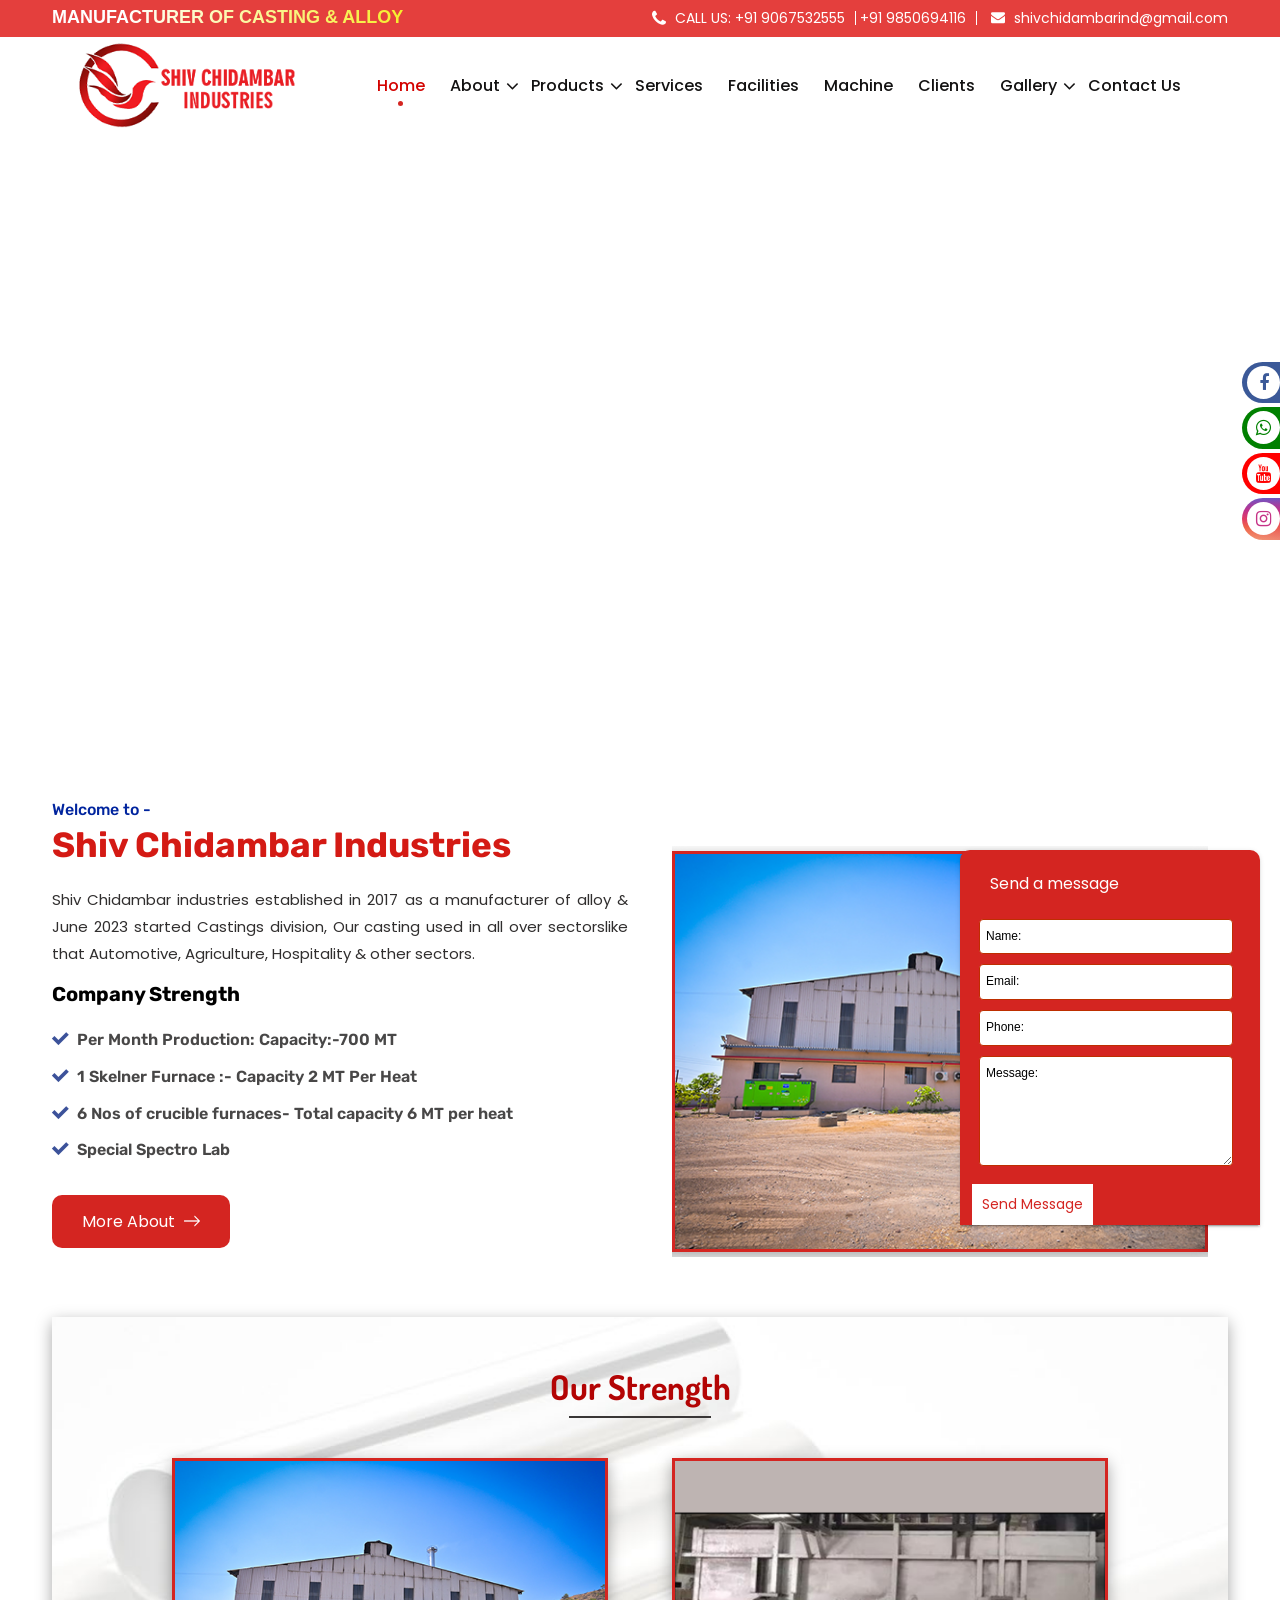
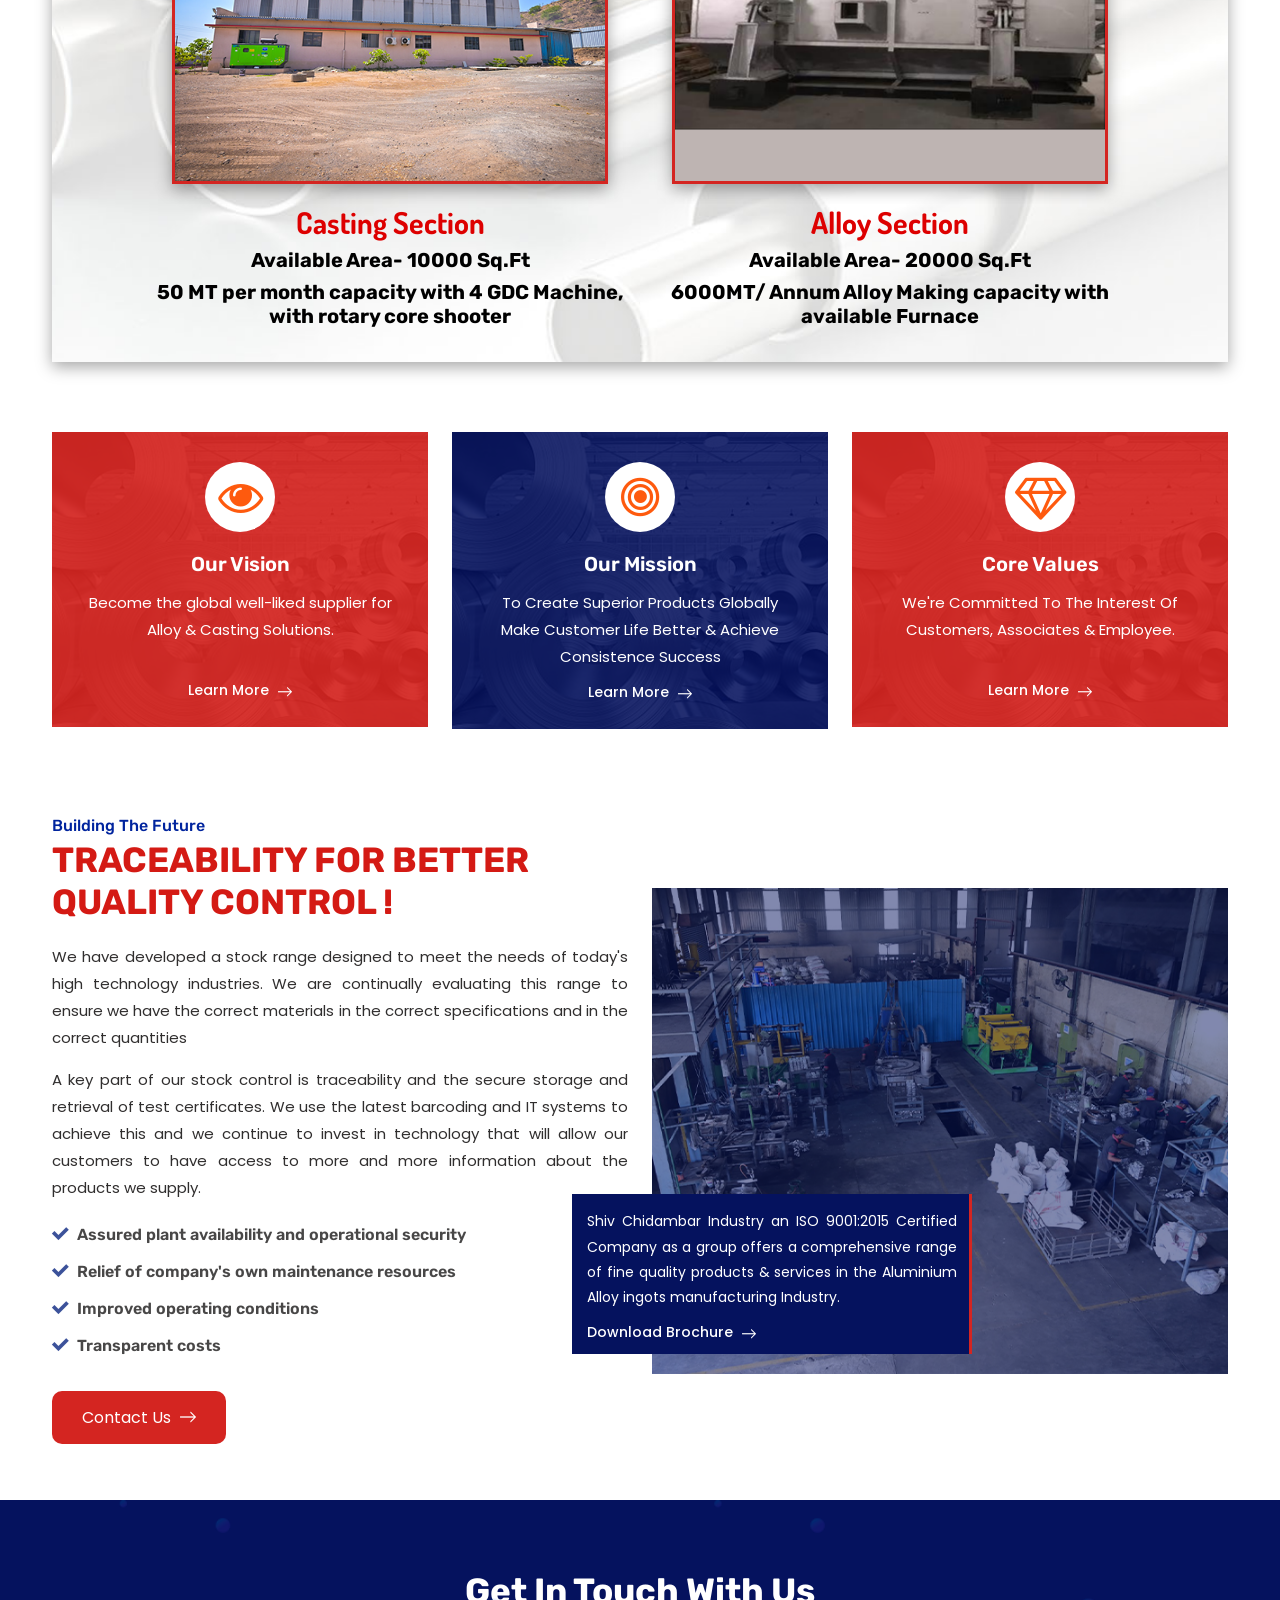
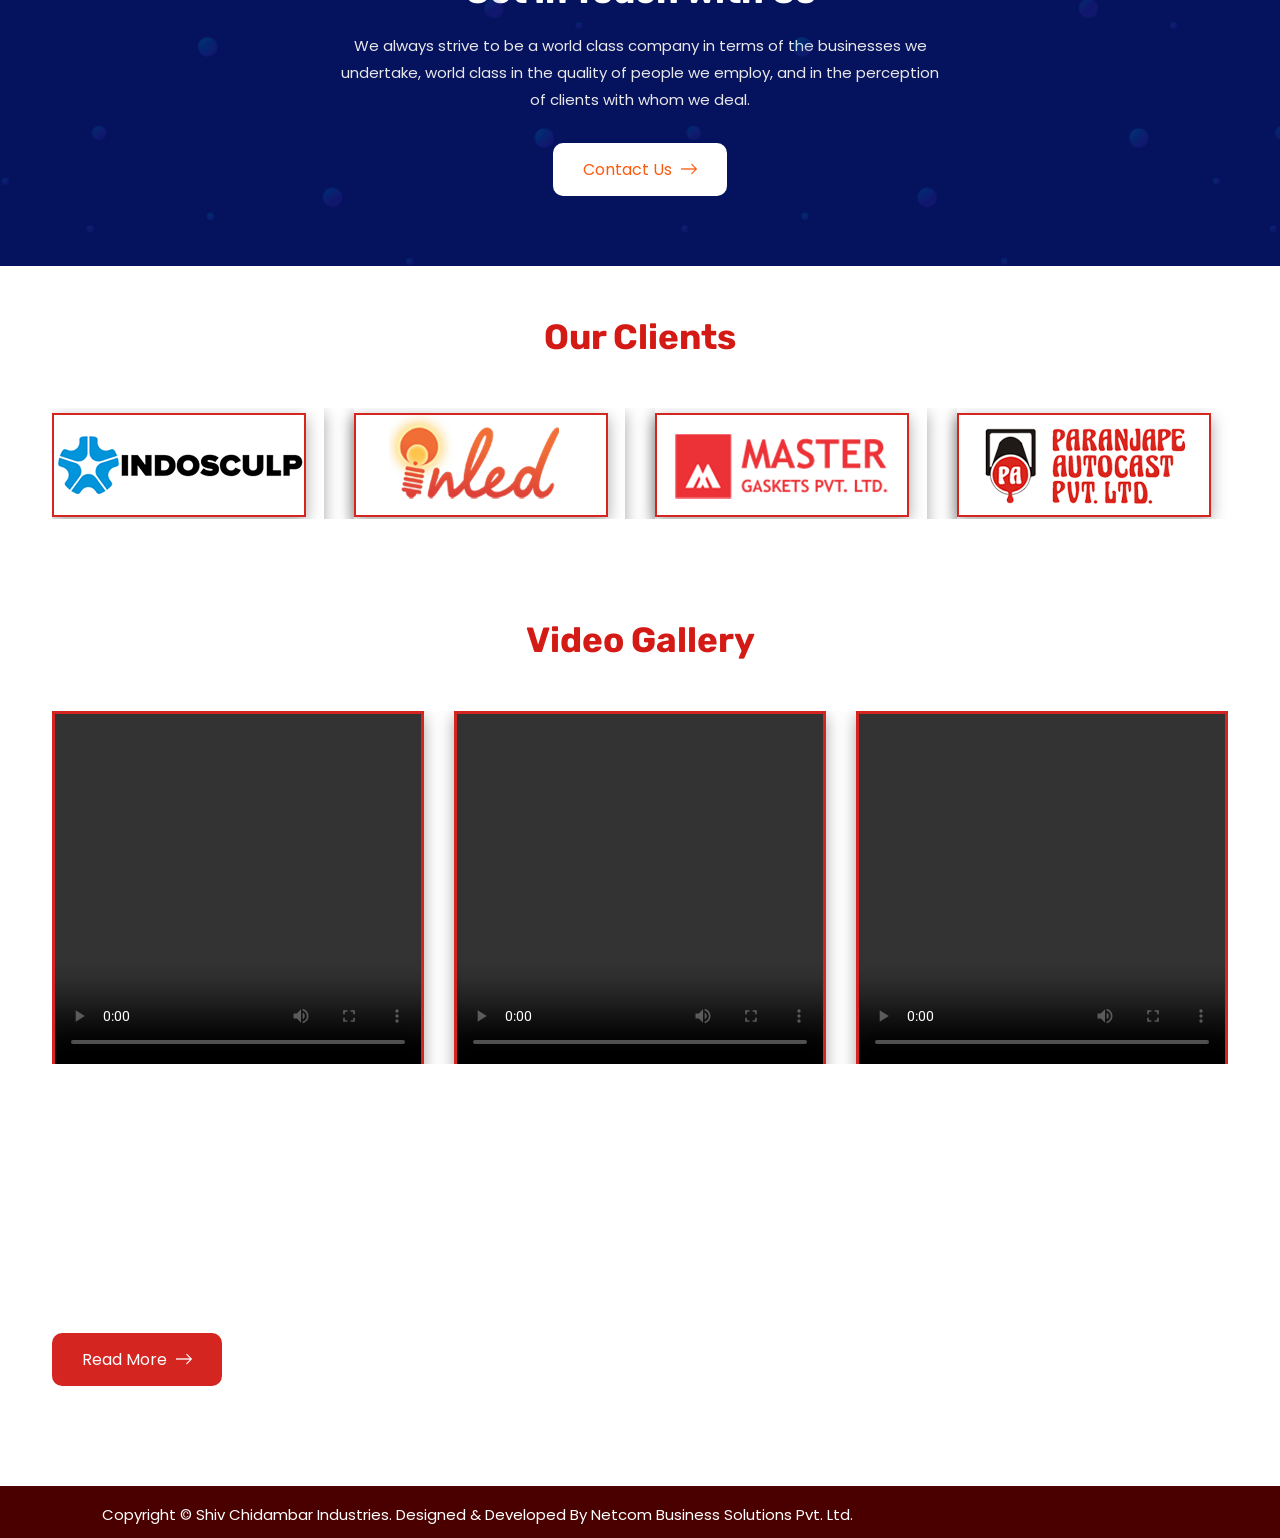
==== index.html @ 1a9b68cb "first commit" ====
<!doctype html>
<html dir="ltr" lang="en-US">

<head>
	<meta charset="utf-8">
	<meta name="keywords" content="HTML5 Template" />
	<meta name="description" content="" />
	<meta name="author" content="" />
	<meta name="viewport" content="width=device-width, initial-scale=1, shrink-to-fit=no">
	<title>Home | Shiv Chidambaram</title>

	<meta name="referrer" content="no-referrer-when-downgrade" />
	<meta name="description" content="" />
	<meta name="keywords" content="" />
	<meta name="robots" content="all" />
	<meta name="googlebot" content="index, follow, max-snippet:-1, max-image-preview:large, max-video-preview:-1" />
	<meta name="bingbot" content="index, follow, max-snippet:-1, max-image-preview:large, max-video-preview:-1" />
	<meta property="article:published_time" content="2021-03-08GMT+053010:25:12+05:30" />
	<meta property="article:modified_time" content="2021-07-10GMT+053009:05:21+05:30" />
	<link rel="canonical" href="#" />

	<!--Open Graph Metadata-->
	<meta property="og:type" content="website" />
	<meta property="og:title" content="" />
	<meta property="og:description" content="" />
	<meta property="og:image" content="" />
	<meta property="og:site_name" content="" />
	<meta property="og:url" content="" />
	<meta property="article:publisher" content="" />
	<meta property="article:published_time" content="2021-03-08" />

	<!--Twitter Card Metadata-->
	<meta name="twitter:card" content="summary_large_image" />
	<meta name="twitter:url" content="" />
	<meta name="twitter:title" content="" />
	<meta name="twitter:description" content="" />
	<meta name="twitter:image:src" content="https://#" />
	<meta name="twitter:site" content="@#" />
	<meta name="twitter:creator" content="@#">
	<meta http-equiv="X-UA-Compatible" content="IE=edge,chrome=1" />
	<meta name="format-detection" content="telephone=no" />
	<meta http-equiv='cache-control' content='no-cache' />
	<meta http-equiv='expires' content='0' />
	<meta http-equiv='pragma' content='no-cache' />

	<!-- Favicon and Touch Icons -->
	<link rel="icon" href="assets/img/favicon.png" type="image/x-icon">
	<link href="assets/img/favicon.png" rel="apple-touch-icon" sizes="57x57">
	<link href="assets/img/favicon.png" rel="apple-touch-icon" sizes="72x72">
	<link href="assets/img/favicon.png" rel="apple-touch-icon" sizes="114x114">
	<link href="assets/img/favicon.png" rel="apple-touch-icon" sizes="144x144">

	<meta name="viewport" content="width=device-width, initial-scale=1, shrink-to-fit=no">

	<!-- Bootstrap Min CSS -->
	<link rel="stylesheet" href="assets/css/bootstrap.min.css">
	<link rel="stylesheet" href="assets/css/owl.theme.default.min.css">
	<link rel="stylesheet" href="assets/css/owl.carousel.min.css">
	<link rel="stylesheet" href="assets/css/animate.min.css">
	<link rel="stylesheet" href="assets/css/flaticon.css">
	<link rel="stylesheet" href="assets/css/font-awesome.min.css">
	<link rel="stylesheet" href="assets/css/imagelightbox.min.css">
	<link rel="stylesheet" href="assets/css/meanmenu.min.css">
	<link rel="stylesheet" href="assets/css/nice-select.min.css">
	<link rel="stylesheet" href="assets/css/slick.min.css">
	<link rel="stylesheet" href="assets/css/style.css">
	<link rel="stylesheet" href="assets/css/responsive.css">
	<link rel="stylesheet" href="assets/css/icon.css">
	<style>
		.owl-carousel .owl-item img {
			display: block;
			width: 100%;
			box-shadow: rgb(0 0 0 / 35%) 0px 5px 15px;
			margin: 5px 0px;
			border: 2px solid #d42521;
		}
	</style>
</head>

<body>

	<div class="dripli-header-area fixed-top">
		<div class="top-header-style-1">
			<div class="container">
				<div class="row">
					<div class="col-lg-4">
						<ul class="contact-info">
							<li>
								<a href="#" class="wel-con">MANUFACTURER OF CASTING  &  ALLOY</a>
							</li>

						</ul>
					</div>
					<div class="col-lg-8">
						<ul class="contact-info contact-info-2">
							<li>
								<a href="tel:+919067532555">
									<i class="flaticon-telephone-handle-silhouette"></i>
									CALL US: +91 9067532555
								</a>
								<a href="tel:+919850694116">
									+91 9850694116
								</a>
							</li>
							<li>
								<a href="mailto:shivchidambarind@gmail.com">
									<i class="flaticon-mail"></i>
									<span class="">shivchidambarind@gmail.com</span>
								</a>
							</li>
						</ul>
					</div>
				</div>
			</div>
		</div>
		<div class="navbar-area dripli-nav-style-1">
			<!-- Menu For Mobile Device -->
			<div class="mobile-nav">
				<a href="index.html" class="logo">
					<img src="assets/img/shiv-chidambar-logo.png" alt="">
				</a>
			</div>

			<!-- Menu For Desktop Device -->
			<div class="main-nav">
				<nav class="navbar navbar-expand-md navbar-light">
					<div class="container">
						<a class="navbar-brand" href="index.html">
							<img src="assets/img/shiv-chidambar-logo.png" alt="">
						</a>
						<div class="collapse navbar-collapse mean-menu" id="navbarSupportedContent">
							<ul class="navbar-nav m-auto">
								<li class="nav-item"><a href="index.html" class="active">Home</a></li>
								<li class="nav-item">
									<a href="#" class="nav-link dropdown-toggle">About</a>
									<ul class="dropdown-menu dropdown-style">
										<li class="nav-item">
											<a href="about.html" class="nav-link">About Us</a>
										</li>
										<li class="nav-item">
											<a href="vision-mission.html" class="nav-link">Our Vision & Mission</a>
										</li>
										<li class="nav-item">
											<a href="certificate.html" class="nav-link">Certificate</a>
										</li>
									</ul>
								</li>
								<li class="nav-item">
									<a href="#" class="nav-link dropdown-toggle">Products</a>
									<ul class="dropdown-menu dropdown-style">
										<li class="nav-item">
											<a href="casting.html" class="nav-link">Casting </a>
										</li>
										<li class="nav-item">
											<a href="aluminum-alloy.html" class="nav-link">Aluminium Alloy</a>
										</li>

										
									</ul>
								</li>
								<li class="nav-item"><a href="services.html">Services</a></li>
								<li class="nav-item"><a href="facility.html">Facilities</a></li>
								<li class="nav-item"><a href="machine.html">Machine</a></li>
								<li class="nav-item"><a href="clients.html">Clients</a></li>
								<li class="nav-item">
									<a href="#" class="nav-link dropdown-toggle">Gallery</a>
									<ul class="dropdown-menu dropdown-style">
										<li class="nav-item">
											<a href="gallery.html" class="nav-link">Photo Gallery</a>
											<a href="video.html" class="nav-link">Video Gallery</a>
											<a href="events-gallary.html" class="nav-link">Event Gallery</a>
										</li>
									</ul>
								</li>
								<li class="nav-item">
									<a href="contact.html" class="nav-link">Contact Us</a>
								</li>
							</ul>

						</div>
					</div>
				</nav>
			</div>
		</div>
	</div>
	<style>
		.carousel-control-next,
		.carousel-control-prev {
			background: none;
		}

		.carousel-item {
			margin-top: 110px;
		}

		.carousel-control-prev-icon {
			margin-top: 80px !important;
		}

		.carousel-control-next-icon {
			margin-top: 80px !important;
		}

		/* @-webkit-keyframes zoomin {
			0% {transform: scale(1);}
			50% {transform: scale(1.5);}
			100% {transform: scale(1);}
		}
		.carousel-item {
			-webkit-animation: zoomin 40s ease-in infinite;
			animation: zoomin 45s ease-in infinite;
			transition: all 10.5s ease-in-out;
		
		} */
	</style>
	<div id="carouselExampleCaptions" class="carousel slide" data-bs-ride="carousel">
		<div class="carousel-inner">
			<div class="carousel-item active">

				<video autoplay muted loop class="myVideo" style="width: 100%;">
					<source src="assets/img/video/shiv-chidambaram-video.mp4" type="video/mp4">
				</video>
			</div>


		</div>
		<!-- <button class="carousel-control-prev" type="button" data-bs-target="#carouselExampleCaptions" data-bs-slide="prev">
		    <span class="carousel-control-prev-icon" aria-hidden="true"></span>
		    <span class="visually-hidden">Previous</span>
		</button>
		<button class="carousel-control-next" type="button" data-bs-target="#carouselExampleCaptions" data-bs-slide="next">
		    <span class="carousel-control-next-icon" aria-hidden="true"></span>
		    <span class="visually-hidden">Next</span>
		</button> -->
	</div>

	<section class="high-quality-service-area ptb-100 pt-3">
		<div class="container">
			<div class="row align-items-center">

				<div class="col-lg-6">
					<div class="high-quality-service wow fadeInLeft" data-wow-delay=".1s">
						<span class="top-title">Welcome to -</span>
						<h2>Shiv Chidambar Industries
							<!-- A Leading Industrial & Manufacturing Company, Serving Since 1997.-->
						</h2>
						<p style="text-align: justify;">
							Shiv Chidambar industries established in 2017 as a manufacturer of alloy & June 2023 started
							Castings division, Our casting used in all over sectorslike that Automotive,
							Agriculture, Hospitality & other sectors.
						</p>
						<h5 style="color: #000;">Company Strength </h5>
						<ul>
							<li>
								<i class="flaticon-right-1"></i>
								Per Month Production: Capacity:-700 MT
							</li>
							<li>
								<i class="flaticon-right-1"></i>
								1 Skelner Furnace :- Capacity 2 MT Per Heat
							</li>
							<li>
								<i class="flaticon-right-1"></i>
								6 Nos of crucible furnaces- Total capacity 6 MT per heat
							</li>
							<li>
								<i class="flaticon-right-1"></i>
								Special Spectro Lab
							</li>
						</ul>
						<a class="default-btn" href="about.html">
							More About
							<i class="flaticon-right"></i>
						</a>

					</div>
				</div>
				<div class="col-lg-6">
					<div class="quality-service-area wow fadeInRight" data-wow-delay=".1s" style="border: none;">
						<div class="quality-service-wrap owl-carousel owl-theme">
							<div class="quality-service-wrap-item">
								<img src="assets/img/about-main.jpg" alt="Quality"
									style="border: 3px solid #d42521;box-shadow: rgba(0, 0, 0, 0.35) 0px 5px 15px;">
							</div>
							<div class="quality-service-wrap-item">
								<img src="assets/img/about1.png" alt="Quality"
									style="border: 3px solid #d42521;box-shadow: rgba(0, 0, 0, 0.35) 0px 5px 15px;">
							</div>
							<div class="quality-service-wrap-item">
								<img src="assets/img/ab2.png" alt="Quality"
									style="border: 3px solid #d42521;box-shadow: rgba(0, 0, 0, 0.35) 0px 5px 15px;">
							</div>
							<div class="quality-service-wrap-item">
								<img src="assets/img/ab3.png" alt="Quality"
									style="border: 3px solid #d42521;box-shadow: rgba(0, 0, 0, 0.35) 0px 5px 15px;">
							</div>
						
							<div class="quality-service-wrap-item">
								<img src="assets/img/ab5.png" alt="Quality"
									style="border: 3px solid #d42521;box-shadow: rgba(0, 0, 0, 0.35) 0px 5px 15px;">
							</div>
						</div>
					</div>
				</div>
			</div>
		</div>
	</section>
	<section class="high-quality-service-area two" style="padding: 10px 0;">
		<div class="container">
			<div
				style="box-shadow: rgba(0, 0, 0, 0.35) 0px 5px 15px;background-image: url('assets/img/bg1.jpg');background-size: cover;background-position: center center;">
				<div class="row justify-content-center service-list">
					<div class="col-md-12">
						<div class="title-section">
							<h2 class="title-1" style="color: #b30404">Our Strength</h2>
							<hr style="margin: 0 auto;
                            height: 2px;
                            width: 12%;
                            color: #393636;
                            opacity: 1;">
						</div>
					</div>
					<div class="col-lg-5">

						<a href="casting.html">


							<div class="quality-service-area wow fadeInRight" data-wow-delay=".1s"
								style="border: none;margin-top: 0;">
								<img src="assets/img/about1.png" alt=""
									style="border: 3px solid #d42521;box-shadow: rgba(0, 0, 0, 0.35) 0px 5px 15px;">
							</div>
							<h2 class="title-1" style="text-align: center;font-size: 30px;">Casting Section</h2>
							<h5 class="text-center" style="color: #000;">
								Available Area- 10000 Sq.Ft
							</h5>
							<h5 class="text-center" style="color: #000;">
								50 MT per month capacity with 4 GDC Machine, with rotary
								core shooter

							</h5>
						</a>
					</div>
					<div class="col-lg-5">

						<a href="aluminum-alloy.html">
							<div class="quality-service-area wow fadeInRight" data-wow-delay=".1s"
								style="border: none;margin-top: 0;">
								<img src="assets/img/alloy1.png" alt=""
									style="border: 3px solid #d42521;box-shadow: rgba(0, 0, 0, 0.35) 0px 5px 15px;">
							</div>
							<h2 class="title-1" style="text-align: center;font-size: 30px;">Alloy Section</h2>
							<h5 class="text-center" style="color: #000;">
								Available Area- 20000 Sq.Ft
							</h5>
							<h5 class="text-center" style="color: #000;">
								6000MT/ Annum Alloy Making capacity with available Furnace
							</h5>
						</a>
					</div>
				</div><br>
			</div>
		</div>
	</section>
	<div class="section-our-process pt-100 pb-10">
		<div class="container">
			<div class="row">
				<div class="col-lg-4 col-md-6 wow fadeInLeft" data-wow-delay=".1s">
					<div class="single-process bg-1">
						<i class="process-icon fa fa-eye"></i>
						<h3>Our Vision</h3>
						<p>Become the global well-liked supplier for Alloy & Casting Solutions.</p><br>
						<a href="vision-mission.html" class="read-more">Learn More <i class="flaticon-right"></i></a>
					</div>
				</div>
				<div class="col-lg-4 col-md-6 wow bounceInUp" data-wow-delay=".1s">
					<div class="single-process bg-1 single-process1">
						<i class="process-icon fa fa-bullseye"></i>
						<h3>Our Mission</h3>
						<p>
							To Create Superior Products Globally Make
							Customer Life Better & Achieve Consistence Success
						</p>
						<a href="vision-mission.html" class="read-more">Learn More <i class="flaticon-right"></i></a>
					</div>
				</div>
				<div class="col-lg-4 col-md-6 offset-md-3 offset-lg-0 wow fadeInRight" data-wow-delay=".1s">
					<div class="single-process bg-1">
						<i class="process-icon fa fa-diamond"></i>
						<h3>Core Values</h3>
						<p>
							We're Committed To The Interest Of Customers, Associates & Employee.
						</p><br>
						<a href="vision-mission.html" class="read-more">Learn More <i class="flaticon-right"></i></a>
					</div>
				</div>
			</div>
		</div>
	</div>


	<!-- Start Building The Future Area -->
	<section class="building-the-future-area pt-100 pb-100">
		<div class="container">
			<div class="row align-items-center">
				<div class="col-lg-6">
					<div class="high-quality-service pl-0">
						<span class="top-title">Building The Future</span>
						<h2>TRACEABILITY FOR BETTER QUALITY CONTROL !</h2>
						<p class="text-justify">
							We have developed a stock range designed to meet the needs of
							today's high technology industries. We are continually evaluating this
							range to ensure we have the correct materials in the correct
							specifications and in the correct quantities
						</p>
						<p class="text-justify">
							A key part of our stock control is traceability and the secure storage
							and retrieval of test certificates. We use the latest barcoding and IT
							systems to achieve this and we continue to invest in technology that
							will allow our customers to have access to more and more information
							about the products we supply.
						</p>
						<ul>
							<li>
								<i class="flaticon-right-1"></i>
								Assured plant availability and operational security
							</li>
							<li>
								<i class="flaticon-right-1"></i>
								Relief of company's own maintenance resources
							</li>
							<li>
								<i class="flaticon-right-1"></i>
								Improved operating conditions
							</li>
							<li>
								<i class="flaticon-right-1"></i>
								Transparent costs
							</li>
						</ul>
						<a class="default-btn wow bounceInDown" data-wow-delay=".1s" href="contact.html">
							Contact Us
							<i class="flaticon-right"></i>
						</a>
					</div>
				</div>
				<div class="col-lg-6">
					<div class="building-wrap">
						<img src="assets/img/casting-bg.png" alt="Building">
						<div class="building-content wow fadeInRight" data-wow-delay=".1s">
							<p class="text-justify">
								Shiv Chidambar Industry an ISO 9001:2015 Certified Company as a group
								offers a comprehensive range of fine quality products & services
								in the Aluminium Alloy ingots manufacturing Industry.
							</p>
							<a class="read-more" href="#">Download Brochure <i class="flaticon-right"></i></a>
						</div>
					</div>
				</div>
			</div>
		</div>
	</section>

	<section class="contract-with-us-area" style="padding: 70px 0;">
		<div class="container">
			<div class="section-title section-title-2">
				<h2>Get In Touch With Us</h2>
				<p>
					We always strive to be a world class company in terms of the businesses
					we undertake, world class in the quality of people we employ, and in the
					perception of clients with whom we deal.
				</p>
			</div>
			<div class="row justify-content-center">

				<div class="col-lg-3 col-sm-3 col-md-3">
					<div class="our-responsibility" style="text-align: center;">
						<a class="default-btn default-btn-2" href="contact.html">
							Contact Us
							<i class="flaticon-right"></i>
						</a>
					</div>
				</div>
			</div>
		</div>
	</section>

	<section class="partner-area" style="padding: 50px 0;">
		<div class="container">
			<div class="row align-items-center wow fadeInLeft" data-wow-delay=".1s">
				<div class="section-title wow bounceInUp" data-wow-delay=".1s">
					<h2>Our Clients</h2>
				</div>
				<div class="col-lg-12">
					<div class="partner-wrap owl-carousel owl-theme">
						<div class="partner-item">
							<a href="#"><img src="assets/img/partner/fiat-logo.png" alt="Partner Logo"></a>
							<div class="partner-item-color">
								<a href="#"><img src="assets/img/partner/fiat-logo.png" alt="Partner Logo"></a>
							</div>
						</div>
						<div class="partner-item">
							<a href="#"><img src="assets/img/partner/indo-logo-light.png" alt="Partner Logo"></a>
							<div class="partner-item-color">
								<a href="#"><img src="assets/img/partner/indo-logo-light.png" alt="Partner Logo"></a>
							</div>
						</div>
						<div class="partner-item">
							<a href="#"><img src="assets/img/partner/inledtechnology-logo.png" alt="Partner Logo"></a>
							<div class="partner-item-color">
								<a href="#"><img src="assets/img/partner/inledtechnology-logo.png"
										alt="Partner Logo"></a>
							</div>
						</div>
						<div class="partner-item">
							<a href="#"><img src="assets/img/partner/master-logo.png" alt="Partner Logo"></a>
							<div class="partner-item-color">
								<a href="#"><img src="assets/img/partner/master-logo.png" alt="Partner Logo"></a>
							</div>
						</div>
						
						<div class="partner-item">
							<a href="#"><img src="assets/img/partner/paranjpe-logo.png" alt="Partner Logo"></a>
							<div class="partner-item-color">
								<a href="#"><img src="assets/img/partner/paranjpe-logo.png" alt="Partner Logo"></a>
							</div>
						</div>
						<div class="partner-item">
							<a href="#"><img src="assets/img/partner/quality-logo.jpg" alt="Partner Logo"></a>
							<div class="partner-item-color">
								<a href="#"><img src="assets/img/partner/quality-logo.jpg" alt="Partner Logo"></a>
							</div>
						</div>
						<div class="partner-item">
							<a href="#"><img src="assets/img/partner/renuka-logo.jpg" alt="Partner Logo"></a>
							<div class="partner-item-color">
								<a href="#"><img src="assets/img/partner/renuka-logo.jpg" alt="Partner Logo"></a>
							</div>
						</div>
						<div class="partner-item">
							<a href="#"><img src="assets/img/partner/samrth-ind.jpg" alt="Partner Logo"></a>
							<div class="partner-item-color">
								<a href="#"><img src="assets/img/partner/samrth-ind.jpg" alt="Partner Logo"></a>
							</div>
						</div>
						<div class="partner-item">
							<a href="#"><img src="assets/img/partner/sentinel-logo.png" alt="Partner Logo"></a>
							<div class="partner-item-color">
								<a href="#"><img src="assets/img/partner/sentinel-logo.png" alt="Partner Logo"></a>
							</div>
						</div>
						<div class="partner-item">
							<a href="#"><img src="assets/img/partner/shagun.png" alt="Partner Logo"></a>
							<div class="partner-item-color">
								<a href="#"><img src="assets/img/partner/shagun.png" alt="Partner Logo"></a>
							</div>
						</div>
						<div class="partner-item">
							<a href="#"><img src="assets/img/partner/victory-logo.jpg" alt="Partner Logo"></a>
							<div class="partner-item-color">
								<a href="#"><img src="assets/img/partner/victory-logo.jpg" alt="Partner Logo"></a>
							</div>
						</div>
						<div class="partner-item">
							<a href="#"><img src="assets/img/partner/nobal cast.png" alt="Partner Logo"></a>
							<div class="partner-item-color">
								<a href="#"><img src="assets/img/partner/nobal cast.png" alt="Partner Logo"></a>
							</div>
						</div>
						<div class="partner-item">
							<a href="#"><img src="assets/img/partner/Untitled-1.png" alt="Partner Logo"></a>
							<div class="partner-item-color">
								<a href="#"><img src="assets/img/partner/Untitled-1.png" alt="Partner Logo"></a>
							</div>
						</div>
						<div class="partner-item">
							<a href="#"><img src="assets/img/partner/pooja casting.png" alt="Partner Logo"></a>
							<div class="partner-item-color">
								<a href="#"><img src="assets/img/partner/pooja casting.png" alt="Partner Logo"></a>
							</div>
						</div>
					</div>
				</div>
			</div>
		</div>
	</section>

	<section class="partner-area" style="padding: 50px 0;">
		<div class="container">
			<div class="row align-items-center wow fadeInLeft" data-wow-delay=".1s">
				<div class="section-title wow bounceInUp" data-wow-delay=".1s">
					<h2>Video Gallery</h2>
				</div>
				<div class="col-lg-12">
					<div class=" video-wrap owl-carousel owl-theme">
						<div class="partner-item">
							<div class="image">
								<video controls loop style="width: 100%;height: 350px">
									<source src="assets/img/gallery/sv3.mp4" type="video/mp4" />
								</video>
							</div>
						</div>
						<div class="partner-item">
							<div class="image">
								<video controls loop style="width: 100%;height: 350px">
									<source src="assets/img/gallery/sv6.mp4" type="video/mp4" />
								</video>
							</div>
						</div>
						<div class="partner-item">
							<div class="image">
								<video controls loop style="width: 100%;height: 350px">
									<source src="assets/img/gallery/sv1.mp4" type="video/mp4" />
								</video>
							</div>
						</div>
						<div class="partner-item">
							<div class="image">
								<video controls loop style="width: 100%;height: 350px">
									<source src="assets/img/gallery/sv2.mp4" type="video/mp4" />
								</video>
							</div>
						</div>


						<div class="partner-item">
							<div class="image">
								<video controls loop style="width: 100%;height: 350px">
									<source src="assets/img/gallery/sv5.mp4" type="video/mp4" />
								</video>
							</div>
						</div>

						<div class="partner-item">
							<div class="image">
								<video controls loop style="width: 100%;height: 350px">
									<source src="assets/img/gallery/machine.mp4" type="video/mp4" />
								</video>
							</div>
						</div>

						
						<div class="partner-item">
							<div class="image">
								<video controls loop style="width: 100%;height: 350px">
									<source src="assets/img/video/video-shiv.mp4" type="video/mp4" />
								</video>
							</div>
						</div>



						<div class="partner-item">
							<div class="image">
								<video controls loop style="width: 100%;height: 350px">
									<source src="assets/img/video/video-shiv-one.mp4" type="video/mp4" />
								</video>
							</div>
						</div>


						<div class="partner-item">
							<div class="image">
								<video controls loop style="width: 100%;height: 350px">
									<source src="assets/img/gallery/video-one.mp4" type="video/mp4" />
								</video>
							</div>
						</div>

						<div class="partner-item">
							<div class="image">
								<video controls loop style="width: 100%;height: 350px">
									<source src="assets/img/gallery/video-two.mp4" type="video/mp4" />
								</video>
							</div>
						</div>

						
						<div class="partner-item">
							<div class="image">
								<video controls loop style="width: 100%;height: 350px">
									<source src="assets/img/gallery/video-three.mp4" type="video/mp4" />
								</video>
							</div>
						</div>





					</div>
				</div>
			</div>
		</div>
	</section>








	<div class="sticky-icon">
		<a href="https://www.facebook.com/shivchidamberindustries" class="Facebook">
			<i class="fa fa-facebook"></i>Facebook </a>
		<a href="https://api.whatsapp.com/send?phone=919067532555&amp;text=hi" class="Youtube">
			<i class="fa fa-whatsapp"></i> Whatsapp </a>
		<!-- <a href="#" class="Twitter">
            <i class="fa fa-linkedin"></i>  Linkedin </a>    -->
		<a href="https://yt.openinapp.co/w6zly" class="youtube">
			<i class="fa fa-youtube"></i> YouTube </a>
		<a href="https://www.instagram.com/shivchidambar_industries/" class="Instagram">
			<i class="fa fa-instagram"></i> Instagram
		</a>
	</div>
	<div class="container">
		<div class="row">
			<div class="nb-form">
				<p class="title">Send a message</p>
				<!-- <h5 style="color: #000;font-weight:500;font-size: 25px;text-align: center;padding-bottom: 10px;">Get in touch with us</h5> -->
				<form id="myForm" action="" method="post" enctype="multipart/form-data">
					<input type="text" name="name" id="name" placeholder="Name:" required>
					<input type="email" name="email" id="email" placeholder="Email:" required>
					<input type="tel" name="phone" id="phone" placeholder="Phone:" required>
					<textarea name="message" id="message" placeholder="Message:" required></textarea>
					<button class="theme-btn submit-btn" type="submit" id="btn_submit"
						style="padding: 8px 10px;color: #d42521;background-color: rgb(255 255 255);">Send
						Message</button>
				</form>
			</div>
		</div>
	</div>
	<footer class="footer-top-area pt-100" style="padding-bottom: 30px;	">
		<div class="container">
			<div class="row">
				<div class="col-lg-4 col-sm-6 col-md-6">
					<div class="single-widget  wow fadeInLeft" data-wow-delay=".1s">
						<h3>About Us</h3>
						<p class="text-justify">
							Shiv Chidambar Industries an ISO 9001:2015 Certified Company as
							a group offers a comprehensive range of fine quality
							products & services in the Aluminium Alloy ingots
							manufacturing Industry.
						</p>
						<a class="default-btn" href="about.html">
							Read More
							<i class="flaticon-right"></i>
						</a>
					</div>
				</div>
				<div class="col-lg-2 col-sm-6 col-md-6">
					<div class="single-widget single-widget-1 wow fadeInRight" data-wow-delay=".1s">
						<h3>Quick Links</h3>
						<ul>
							<li>
								<i class="fa fa-angle-double-right" style="color: #fff;"></i> <a
									href="index.html">Home</a>
							</li>
							<li>
								<i class="fa fa-angle-double-right" style="color: #fff;"></i> <a href="about.html">About
									Us</a>
							</li>
							<li>
								<i class="fa fa-angle-double-right" style="color: #fff;"></i> <a
									href="aluminum-alloy.html">Products</a>
							</li>
							<li>
								<i class="fa fa-angle-double-right" style="color: #fff;"></i> <a
									href="services.html">Services</a>
							</li>
							<li>
								<i class="fa fa-angle-double-right" style="color: #fff;"></i> <a href="clients.html">Our
									Clients</a>
							</li>
							<li>
								<i class="fa fa-angle-double-right" style="color: #fff;"></i> <a
									href="gallery.html">Gallery</a>
							</li>
							<li>
								<i class="fa fa-angle-double-right" style="color: #fff;"></i> <a
									href="contact.html">Contact Us</a>
							</li>
						</ul>
					</div>
				</div>
				<div class="col-lg-3 col-sm-6 col-md-6">
					<div class="single-widget single-widget-2 wow fadeInLeft" data-wow-delay=".1s">
						<h3>Contact Us</h3>
						<ul>
							<li>
								<p>
									<i class="fa fa-map"></i>
									Gat No. 61/3,near Tambe Wadekar Mala, Cannol Road
									Pimple Jagtap, Tal-shirur, Dist-Pune - 412208
								</p>
							</li>
							<li style="margin-bottom: 15px;">
								<a href="tel:+919067532555">
									<i class="flaticon-telephone-handle-silhouette"></i>
									+91 9067532555
								</a><br>
								<a href="tel:+919850694116" class="aleft"> +91 9850694116</a>
							</li>
							<li>
								<a href="#">
									<i class="flaticon-mail"></i>
									shivchidambarind@gmail.com
								</a>
							</li>
							<li>
								<a href="https://shivchidambar.co.in">
									<i class="fa fa-globe"></i>
									https://shivchidambar.co.in</a>
							</li>

						</ul>
					</div>
				</div>
				<div class="col-lg-3 col-sm-6 col-md-6">
					<div class="single-widget single-widget-3 wow fadeInRight" data-wow-delay=".1s">
						<h3>Locate Us</h3>
						<iframe
							src="https://www.google.com/maps/embed?pb=!1m17!1m12!1m3!1d3779.449116959598!2d74.07063541489526!3d18.688700587311303!2m3!1f0!2f0!3f0!3m2!1i1024!2i768!4f13.1!3m2!1m1!2zMTjCsDQxJzE5LjMiTiA3NMKwMDQnMjIuMiJF!5e0!3m2!1sen!2sin!4v1686129319345!5m2!1sen!2sin"
							width="100%" height="200" style="border:0;" allowfullscreen="" loading="lazy"
							referrerpolicy="no-referrer-when-downgrade"></iframe>
					</div>
				</div>
			</div>
		</div>
	</footer>

	<footer class="footer-bottom-area">
		<div class="container">
			<div class="row">
				<div class="col-lg-12">
					<div class="single-widgets">
						<p>
							Copyright &copy; <i class="bx bx-copyright"></i> Shiv Chidambar Industries. Designed &
							Developed By
							<a href="https://netcom-india.com/" target="blank">Netcom Business Solutions Pvt. Ltd.</a>
						</p>
					</div>
				</div>
			</div>
		</div>
	</footer>
	<!-- End Footer Bottom Area -->

	<!-- Start Go Top Area -->
	<div class="go-top">
		<i class="fa fa-angle-double-up"></i>
		<i class="fa fa-angle-double-up"></i>
	</div>
	<!-- End Go Top Area -->


	<script data-cfasync="false" src="../../cdn-cgi/scripts/5c5dd728/cloudflare-static/email-decode.min.js"></script>
	<script src="assets/js/jquery.min.js"></script>
	<script src="assets/js/bootstrap.bundle.min.js"></script>
	<script src="assets/js/meanmenu.min.js"></script>
	<script src="assets/js/wow.min.js"></script>
	<script src="assets/js/owl.carousel.min.js"></script>
	<script src="assets/js/imagelightbox.min.js"></script>
	<script src="assets/js/mixitup.min.js"></script>
	<script src="assets/js/nice-select.min.js"></script>
	<script src="assets/js/slick.min.js"></script>
	<script src="assets/js/form-validator.min.js"></script>
	<script src="assets/js/contact-form-script.js"></script>
	<script src="assets/js/ajaxchimp.min.js"></script>
	<script src="assets/js/custom.js"></script>
	<script type="text/javascript">
		$(document).ready(function () {

			$('#myForm').submit(function (e) {

				e.preventDefault();
				var name = $('#name').val();
				var email = $('#email').val();
				//var subject = $('#subject').val();
				var phone = $('#phone').val();
				var message = $('#message').val();
				var error = false;
				var flg = 1;
				// alert(name);alert(email);alert(subject);
				var name_regex = "^[a-zA-Z\\s]*$";
				var email_regex = /\b(^(\S+@).+((\.com)|(\.net)|(\.edu)|(\.mil)|(\.gov)|(\.org)|(\.info)|(\.in)|(\.biz)|(\.aero)|(\.coop)|(\.museum)|(\.name)|(\.pro)|(\..{2,2}))$)\b/gi;
				// var mobile_regex=/\d{10}/;
				if (phone == "") {
					$('#check1').html('** Please Enter Your phone **').css("color", "red");
					$("#phone").focus();
					var error = true;
					return false;
				}
				if (!name.match(name_regex) || name == "") {
					$('#check1').html('** Please Enter your Name **').css("color", "red");
					$("#name").focus();
					var error = true;
					return false;
				}
				if (!email.match(email_regex) || email == "") {
					$('#check1').html('** Please Enter Your Email Id **').css("color", "red");
					$("#email").focus();
					var error = true;
					return false;
				}




				if (message == "") {
					$('#check1').html('** Please Enter Your Message **').css("color", "red");
					$("#message").focus();
					var error = true;
					return false;
				}
				if (error != true) {
					$('#btn_submit').attr({ 'disabled': 'true', 'value': 'Sending...' });
					var form = $('#myForm')[0];
					var formData = new FormData(form);
					$.ajax({
						url: "contact_valid.php",
						type: "POST",
						data: formData,
						contentType: false,
						cache: false,
						processData: false,
						success: function (data) {


							if (data == 'sent') {
								$('#btn_submit').removeAttr('disabled').attr('value', 'Sent')
								//	$('#check1').html('** Thank You For Contacting Us, We Will Contact You Soon.. **').css( "color", "green");
								window.location.href = "thanks.html";
								$("#myForm").get(0).reset();

							}
							else {
								$('#btn_submit').removeAttr('disabled').attr('value', 'Retry');
								$('#check1').html(data).css("color", "red");
							}
						}
					});
					return false;
				}
				else {
					alert("error");
				}
			});
		});
	</script>
</body>

</html>
---- assets/css/imagelightbox.min.css ----
#imagelightbox{cursor:pointer;position:fixed;z-index:10000;top:50%;touch-action:none;box-shadow:0 0 3.125em rgba(0,0,0,.75)}.imagelightbox-open{user-select:none;overflow:hidden}.imagelightbox-loading,.imagelightbox-loading div{border-radius:9999px}.imagelightbox-loading{background-color:rgba(130,130,130,.8);position:fixed;z-index:10003;top:50%;left:50%;padding:.65em;margin:-1.3em 0 0 -1.3em;box-shadow:0 0 2.5em rgba(130,130,130,.6)}.imagelightbox-loading div{width:1.3em;height:1.3em;background-color:#fff;animation:imagelightbox-loading .5s ease infinite}@keyframes imagelightbox-loading{from{opacity:.5;transform:scale(.75)}50%{opacity:1;transform:scale(1)}to{opacity:.5;transform:scale(.75)}}.imagelightbox-overlay{background-color:rgba(30,30,30,.9);position:fixed;z-index:9998;top:0;right:0;bottom:0;left:0}.imagelightbox-close{border:none;cursor:pointer;width:3em;height:3em;background-color:rgba(130,130,130,.8);position:fixed;z-index:10002;top:2.5em;right:2.5em;border-radius:50%;transition:color .3s ease}.imagelightbox-close:hover{background-color:#ff5d22}.imagelightbox-close:before,.imagelightbox-close:after{width:2px;background-color:#fff;content:'';position:absolute;top:20%;bottom:20%;left:50%;margin-left:-1px}.imagelightbox-close:before{transform:rotate(45deg)}.imagelightbox-close:after{transform:rotate(-45deg)}.imagelightbox-caption{text-align:center;color:#fff;background-color:#666;position:fixed;z-index:10001;left:0;right:0;bottom:0;padding:.625em;transition:opacity .25s ease}.imagelightbox-nav{background-color:rgba(0,0,0,.5);position:fixed;z-index:10001;left:50%;bottom:3.75em;padding:.313em;transform:translateX(-50%);border-radius:20px}.imagelightbox-nav a{position:relative;top:.2em;width:1em;height:1em;border:1px solid #fff;display:inline-block;margin:0 .313em;border-radius:50%}.imagelightbox-nav .active{animation:fade-in 0.45s linear;background-color:#fff}.imagelightbox-navitem:active{background:gray}.imagelightbox-arrow{border:none;border-radius:50%;cursor:pointer;width:4em;height:4em;background-color:rgba(130,130,130,.8);vertical-align:middle;display:none;position:fixed;z-index:10001;top:50%;padding:0;margin-top:-3.75em}.imagelightbox-arrow:hover{background-color:#ff5d22}.imagelightbox-arrow:active{background-color:#111}.imagelightbox-arrow-left{left:2.5em}.imagelightbox-arrow-right{right:2.5em}.imagelightbox-arrow:before{width:0;height:0;border:1em solid transparent;content:'';display:inline-block;margin-bottom:-7%}.imagelightbox-arrow-left:before{border-left:none;border-right-color:#fff;margin-left:-.35em}.imagelightbox-arrow-right:before{border-right:none;border-left-color:#fff;margin-left:.2em}.imagelightbox-loading,.imagelightbox-overlay,.imagelightbox-close,.imagelightbox-nav,.imagelightbox-arrow{animation:fade-in 0.25s linear;transition:.5s}@keyframes fade-in{from{opacity:0}to{opacity:1}}@media only screen and (max-width:41.25em){#container{width:100%}.imagelightbox-close{top:1.25em;right:1.25em}.imagelightbox-arrow{width:2.5em;height:3.75em;margin-top:-1.875em}.imagelightbox-arrow-left{left:1.25em}.imagelightbox-arrow-right{right:1.25em}}@media only screen and (max-width:20em){.imagelightbox-arrow-left{left:0}.imagelightbox-arrow-right{right:0}}
---- assets/css/style.css ----
/*


******************************************* 
** - Default Area Style
** - Preloader Area Style
** - Go Top Area Style
** - Page navigation Area Style  
** - Video wave Style
** - Navbar Area Style
** - default Slider Area Style 
** - Our Service Area Style
** - Building The Future Area Style
** - Partner Area Style
** - Why Chose Us Area Style
** - Our Process Area Style
** - Contract With Us Area Style
** - Our Works And Portfolio Area Style
** - Testimonials Area Style
** - Request A Quote Area Style
** - Company Fame Area Style
** - News & Blog Area Style
** - Blog Details Area Style
** - Project Area Style
** - Project Details Area Style
** - Footer Top Area Style
** - Footer Bottom Area Style
** - Contact Area Style
** - Log In Area Style
** - Sign Up Area Style
** - Recover Password Area Style
** - Coming Soon Area Style   
** - 404 Error Area Style
** - FAQ Area Style
*******************************************
/*

/*
Default Style
============================*/
@import url("https://fonts.googleapis.com/css?family=Poppins:300,400,500,600,700,800&amp;display=swap");
@import url("https://fonts.googleapis.com/css?family=Rubik:300,400,500,700,900&amp;display=swap");
@import url("https://fonts.googleapis.com/css?family=Dosis:400,200,300,500,600,800,700|Playfair+Display:400,400italic,700,700italic,900,900italic|Roboto:400,100,400italic,300italic,300,100italic,500,700,500italic,900italic,900,700italic|Roboto+Condensed:400,300,300italic,700italic,700,400italic");
@import url("https://fonts.googleapis.com/css?family=Dosis:400,200,300,500,600,800,700|Playfair+Display:400,400italic,700,700italic,900,900italic|Roboto:400,100,400italic,300italic,300,100italic,500,700,500italic,900italic,900,700italic|Roboto+Condensed:400,300,300italic,700italic,700,400italic");
body {
  padding: 0;
  margin: 0;
  font-size: 14px;
  line-height: 1.8;
  font-family: "Poppins", sans-serif;
  color: #302e2e;
}

a {
  display: inline-block;
  -webkit-transition: all 0.5s;
  transition: all 0.5s;
  text-decoration: none;
}

a:hover {
  text-decoration: none;
  color: #424866;
}

a:focus {
  text-decoration: none;
}

button {
  outline: 0 !important;
  -webkit-box-shadow: none;
          box-shadow: none;
  border: none;
}

button:focus {
  -webkit-box-shadow: none;
          box-shadow: none;
}

.h1, .h2, .h3, .h4, .h5, .h6, h1, h2, h3, h4, h5, h6 {
  color: #d41a14;
  font-weight: 700;
  font-family: "Rubik", sans-serif;
  
}

h3 {
  font-size: 20px;
  font-weight: 600;
}

.d-table {
  width: 100%;
  height: 100%;
}

.d-table-cell {
  vertical-align: middle;
}

p {
  font-size: 15px;
  margin-bottom: 15px;
}

p:last-child {
  margin-bottom: 0;
}

img {
  max-width: 100%;
  height: auto;
}

ul {
  list-style: none;
  padding: 0;
  margin: 0;
}

.form-control {
  height: 50px;
  color: #6e6e6e;
  border: 1px solid #d42521;
  background-color: transparent;
  border-radius: 0;
  padding: 0;
  font-size: 15px;
  padding: 10px 20px;
  width: 100%;
}

.form-control::-webkit-input-placeholder {
  color: #6e6e6e;
}

.form-control:-ms-input-placeholder {
  color: #6e6e6e;
}

.form-control::-ms-input-placeholder {
  color: #6e6e6e;
}

.form-control::placeholder {
  color: #6e6e6e;
}

.form-control:focus {
  color: #000000;
  background-color: transparent;
  -webkit-box-shadow: unset;
          box-shadow: unset;
  outline: 0;
  border: 1px solid #fe5a0e;
}

.form-control:hover:focus, .form-control:focus {
  -webkit-box-shadow: unset;
          box-shadow: unset;
}

textarea.form-control {
  height: auto;
  height: 250px;
}

.pb-100 {
  padding-bottom: 60px;
}

.pt-100 {
  padding-top: 60px;
}

.ptb-100 {
  padding-top: 80px;
  padding-bottom: 30px;
}

.pb-70 {
  padding-bottom: 70px;
}

.pt-70 {
  padding-top: 70px;
}

.pt-130 {
  padding-top: 130px;
}

.pb-130 {
  padding-bottom: 130px;
}

/*
Go Top Style
================================*/
.go-top {
  position: fixed;
  cursor: pointer;
  top: 0;
  right: 40px;
  background-color: rgb(212 37 33);
  z-index: 4;
  width: 40px;
  text-align: center;
  height: 42px;
  line-height: 42px;
  opacity: 0;
  visibility: hidden;
  -webkit-transition: .9s;
  transition: .9s;
}

.go-top i {
  position: absolute;
  top: 52%;
  -webkit-transform: translateY(-50%);
          transform: translateY(-50%);
  left: 0;
  right: 0;
  margin: 0 auto;
  color: #ffffff;
  -webkit-transition: 0.5s;
  transition: 0.5s;
}

.go-top i:last-child {
  opacity: 0;
  visibility: hidden;
  top: 60%;
}

.go-top::before {
  content: '';
  position: absolute;
  top: 0;
  left: 0;
  width: 100%;
  height: 100%;
  z-index: -1;
  background-color: #424866;
  opacity: 0;
  visibility: hidden;
  -webkit-transition: 0.5s;
  transition: 0.5s;
}

.go-top:hover {
  color: #ffffff;
  background-color: #424866;
}

.go-top:hover::before {
  opacity: 1;
  visibility: visible;
}

.go-top:hover i:first-child {
  opacity: 0;
  top: 0;
  visibility: hidden;
}

.go-top:hover i:last-child {
  opacity: 1;
  visibility: visible;
  top: 50%;
}

.go-top:focus {
  color: #ffffff;
}

.go-top:focus::before {
  opacity: 1;
  visibility: visible;
}

.go-top:focus i:first-child {
  opacity: 0;
  top: 0;
  visibility: hidden;
}

.go-top:focus i:last-child {
  opacity: 1;
  visibility: visible;
  top: 50%;
}

.go-top.active {
  top: 81%;
  -webkit-transform: translateY(-98%);
          transform: translateY(-98%);
  opacity: 1;
  visibility: visible;
}

/*
Page navigation Area Style
================================*/
.page-navigation-area {
  text-align: center;
  margin: 20px auto 0;
  display: table;
}

.page-navigation-area .page-link {
  color: #fe5a0e;
  background-color: #ffffff;
  -webkit-box-shadow: 0 0 15px #d0d0d0;
          box-shadow: 0 0 15px #d0d0d0;
  width: 40px;
  height: 40px;
  border: 1px solid #ffffff;
  line-height: 24px;
  -webkit-transition: all 0.5s;
  transition: all 0.5s;
  font-weight: 700;
}

.page-navigation-area .page-link i {
  margin-right: -4px;
}

.page-navigation-area .page-link:hover {
  color: #ffffff;
  background-color: #fe5a0e;
  border: 1px solid #fe5a0e;
}

.page-navigation-area .page-link:focus {
  z-index: 2;
  outline: 0;
  -webkit-box-shadow: none;
          box-shadow: none;
}

.page-navigation-area .page-link.page-links i::before {
  margin-left: -4px;
}

.page-navigation-area .page-item {
  padding: 0 8px 0;
}

.page-navigation-area .page-item:first-child .page-link {
  border-radius: none;
}

.page-navigation-area .page-item:last-child .page-link {
  border-radius: none;
}

.page-navigation-area .page-item.active .page-link {
  z-index: 1;
  color: #ffffff;
  background-color: #fe5a0e;
  border-color: #fe5a0e;
}

/*
Video wave Style
================================*/
.video-wrap .video-btn-wrap {
  position: absolute;
  top: 0;
  left: 0;
  width: 100%;
  height: 100%;
}

.video-wrap .video-play {
  position: absolute;
  top: 16px;
  left: 80px;
  text-transform: uppercase;
  width: 129px;
  line-height: 1;
}

.video-wrap .video-play p {
  border-bottom: 1px solid #ffffff;
  margin-bottom: 0;
}

.video-btn {
  display: inline-block;
  width: 60px;
  height: 60px;
  line-height: 65px;
  text-align: center;
  border-radius: 50%;
  color: #ffffff;
  position: relative;
  top: 3px;
  z-index: 1;
  background-color: #ffffff;
}

.video-btn i {
  font-size: 20px;
  font-weight: 700;
  padding-left: 4px;
  color: #fe5a0e;
}

.video-btn::after, .video-btn::before {
  content: '';
  display: block;
  position: absolute;
  top: 0;
  right: 0;
  z-index: -1;
  bottom: 0;
  left: 0;
  border-radius: 50%;
  border: 1px solid #ffffff;
}

.video-btn::before {
  -webkit-animation: ripple 2s linear infinite;
          animation: ripple 2s linear infinite;
}

.video-btn::after {
  -webkit-animation: ripple 2s linear 1s infinite;
          animation: ripple 2s linear 1s infinite;
}

.video-btn:hover {
  background-color: #05125e;
  color: #ffffff;
}

@-webkit-keyframes ripple {
  0% {
    -webkit-transform: scale(1);
            transform: scale(1);
  }
  75% {
    -webkit-transform: scale(1.6);
            transform: scale(1.6);
    opacity: 1;
  }
  100% {
    -webkit-transform: scale(2);
            transform: scale(2);
    opacity: 0;
  }
}

@keyframes ripple {
  0% {
    -webkit-transform: scale(1);
            transform: scale(1);
  }
  75% {
    -webkit-transform: scale(1.6);
            transform: scale(1.6);
    opacity: 1;
  }
  100% {
    -webkit-transform: scale(2);
            transform: scale(2);
    opacity: 0;
  }
}

/*
Default Btn Area Style
================================*/
.default-btn {
  font-size: 16px;
  color: #fff;
  border-radius: 10px;
  background-color: #d42521;
  padding: 18px 30px;
  line-height: 1;
  -webkit-transition: all 0.5s;
  transition: all 0.5s;
  position: relative;
  z-index: 1;
}

.default-btn i {
  margin-left: 5px;
}

.default-btn::before {
  content: "";
  position: absolute;
  top: 0;
  left: 0;
  width: 100%;
  height: 100%;
  background-color: #05125e;
  z-index: -1;
  -webkit-transition: all 0.5s;
  transition: all 0.5s;
  -webkit-transform: scale(0);
          transform: scale(0);
}

.default-btn:hover {
  color: #ffffff;
}
.core_values {
  box-shadow: rgba(0, 0, 0, 0.35) 0px 5px 15px;
  padding: 50px;
}
.mission_con {
  box-shadow: rgba(0, 0, 0, 0.35) 0px 5px 15px;
  padding: 20px;
  border: 2px solid #880e0b;
}

.vision_con {
  box-shadow: rgba(0, 0, 0, 0.35) 0px 5px 15px;
  padding: 20px;
  border: 2px solid #880e0b;
}
.default-btn:hover::before {
  -webkit-transform: scale(1);
          transform: scale(1);
}

.default-btn.default-btn-2 {
  background-color: #ffffff;
  color: #fe5a0e;
  margin-left: 0;
}

.default-btn.default-btn-2:hover {
  color: #ffffff;
}
.insp {
  margin-top: 48px;
}
.proinsp {
  padding-left: 40px !important;
  border: none !important;
}
/*
Read More Area Style
================================*/
.read-more {
  line-height: 1;
  color: #05125e;
  font-weight: 500;
  -webkit-transition: all 0.5s;
  transition: all 0.5s;
  display: block;
}

.read-more i {
  position: relative;
  top: 2px;
  padding-left: 5px;
  -webkit-transition: all 0.5s;
  transition: all 0.5s;
}

.read-more:hover {
  color: #fe5a0e;
}

.read-more:hover i {
  padding-left: 10px;
}

/*
Section Title Area Style
================================*/
.section-title {
  max-width: 600px;
  margin: 0 auto 30px;
  text-align: center;
}

.section-title .top-title {
  color: #102a82;
  font-size: 14px;
  display: block;
  margin-top: -7px;
  margin-bottom: 8px;
  position: relative;
  z-index: 1;
  font-family: "Rubik", sans-serif;
}

.section-title .top-title::before {
  position: absolute;
  width: 0;
  height: 0;
  content: "";
  border-top: 15px solid transparent;
  border-right: 15px solid #fe5a0e;
  border-bottom: 15px solid transparent;
  border-left: 15px solid #fe5a0e;
  font-size: 20px;
  z-index: -1;
  opacity: 0.2;
  -webkit-animation: rotation 25s infinite linear;
          animation: rotation 25s infinite linear;
  display: none;
}

.section-title h2 {
  margin-bottom: 20px;
  font-size: 35px;
}

.section-title p {
  margin-bottom: 0;
}

.section-title.section-title-2 .top-title {
  color: #ffffff;
  z-index: 1;
}

.section-title.section-title-2 h2 {
  color: #ffffff;
}

.section-title.section-title-2 p {
  color: #e9e8e8;
}

.section-title.align-style {
  text-align: left;
  margin-left: 0;
}

/*
Preloader Area Style
================================*/
.preloader {
  width: 100%;
  height: 100%;
  position: fixed;
  background-color: #ffffff;
  top: 0;
  left: 0;
  z-index: 99999;
}

.preloader .lds-ripple {
  position: relative;
  width: 64px;
  height: 64px;
  top: 50%;
  left: 50%;
  -webkit-transform: translate(-50%, -50%);
          transform: translate(-50%, -50%);
}

.preloader .lds-ripple div {
  position: absolute;
  border: 4px solid #fe5a0e;
  opacity: 1;
  border-radius: 50%;
  -webkit-animation: lds-ripple 1s cubic-bezier(0, 0.2, 0.8, 1) infinite;
          animation: lds-ripple 1s cubic-bezier(0, 0.2, 0.8, 1) infinite;
}

.preloader .lds-ripple div:nth-child(2) {
  -webkit-animation-delay: -0.5s;
          animation-delay: -0.5s;
}

@-webkit-keyframes lds-ripple {
  0% {
    top: 28px;
    left: 28px;
    width: 0;
    height: 0;
    opacity: 1;
  }
  100% {
    top: -1px;
    left: -1px;
    width: 58px;
    height: 58px;
    opacity: 0;
  }
}

@keyframes lds-ripple {
  0% {
    top: 28px;
    left: 28px;
    width: 0;
    height: 0;
    opacity: 1;
  }
  100% {
    top: -1px;
    left: -1px;
    width: 58px;
    height: 58px;
    opacity: 0;
  }
}

/*===== DEFAULT STYLE END ======*/
/*
Header Area Style
================================*/
.top-header-style-1 {
  padding: 6px 0;
  background-color: #e43f3d;
}

.top-header-style-1 .contact-info.contact-info-2 {
  text-align: right;
}

.top-header-style-1 .contact-info.contact-info-2 li a.pointer {
  cursor: unset;
}

.top-header-style-1 .contact-info.contact-info-2 li:last-child a {
  padding-right: 0;
}

.top-header-style-1 .contact-info li {
  display: inline-block;
  font-size: 14px;
}

.top-header-style-1 .contact-info li:first-child a {
  padding-left: 0;
}

.top-header-style-1 .contact-info li:last-child a {
  border-right: none;
}

.top-header-style-1 .contact-info li a {
  color: #ffffff;
  border-right: 1px solid #fff;
  line-height: 1;
  padding-right: 10px;
  padding-left: 10px;
}

.top-header-style-1 .contact-info li a i {
  padding-right: 5px;
}

.top-header-style-1 .contact-info li:hover a {
  color: #fff;
}

.top-header-style-1.top-header-style-2 {
  background-color: transparent;
}

.top-header-style-1.top-header-style-2 .contact-info li a {
  color: #dedede;
}

.top-header-style-1.top-header-style-2 .contact-info li:hover a {
  color: #fe5a0e;
}

/*
Dripli Navbar Area Style
================================*/
.dripli-nav-style-1 .main-nav {
  position: unset;
  background-color: #ffffff;
}

.dripli-nav-style-1 .main-nav .navbar {
  padding: 0;
}

.dripli-nav-style-1 .main-nav nav .navbar-nav .nav-item a {
  font-weight: normal;
  margin-right: 15px;
  margin-left: 10px;
  text-transform: capitalize;
  color: #131212;
  font-weight: 500;
}

.dripli-nav-style-1 .main-nav nav .navbar-nav .nav-item .dropdown-menu {
  border-radius: 0;
  background-color: #ffffff;
  border: none;
  padding: 15px 0;
}

.dripli-nav-style-1 .main-nav nav .navbar-nav .nav-item .dropdown-menu li a {
  font-size: 16px;
  font-weight: normal;
  text-transform: capitalize;
  padding: 6px 15px;
  margin: 0;
  color: #404040;
  font-weight: 500;
}

.dripli-nav-style-1 .main-nav nav .navbar-nav .nav-item .dropdown-menu li .dropdown-menu {
  left: 100%;
}

.dripli-nav-style-1 .main-nav nav .navbar-nav .nav-item a::before {
  content: "";
  position: absolute;
  bottom: -5px;
  left: 0;
  width: 100%;
  height: 2px;
  background-color: #d42521;
  border-radius: 50%;
  right: 0;
  margin: auto;
  -webkit-transform: scale(0);
          transform: scale(0);
  -webkit-transition: all 0.5s;
  transition: all 0.5s;
}

.dripli-nav-style-1 .main-nav nav .navbar-nav .nav-item a:hover {
  color: #d42521;
  position: relative;
}

.dripli-nav-style-1 .main-nav nav .navbar-nav .nav-item a:hover::before {
  -webkit-transform: scale(1);
          transform: scale(1);
  -webkit-transition: all 0.5s;
  transition: all 0.5s;
  width: 5px;
  height: 5px;
}

.dripli-nav-style-1 .main-nav nav .navbar-nav .nav-item a:focus {
  color: #fe5a0e;
  position: relative;
}

.dripli-nav-style-1 .main-nav nav .navbar-nav .nav-item a:focus::before {
  content: "";
  position: absolute;
  bottom: -5px;
  left: 0;
  width: 5px;
  height: 5px;
  background-color: #fe5a0e;
  border-radius: 50%;
  right: 0;
  margin: auto;
}
.get_btn{
  background: #d42521;
  padding: 10px 20px;
  border-radius: 10px;
  color: #fff;
  margin-right: 20px;
}
.get_btn:hover {
  color: #ffffff;
  background: #77271b;
}

.dripli-nav-style-1 .main-nav nav .navbar-nav .nav-item a.active {
  color: #d30300;
  position: relative;
}

.dripli-nav-style-1 .main-nav nav .navbar-nav .nav-item a.active::before {
  content: "";
  position: absolute;
  bottom: -5px;
  left: 0;
  width: 5px;
  height: 5px;
  background-color: #d42521;
  border-radius: 50%;
  right: 0;
  margin: auto;
  -webkit-transform: scale(1);
          transform: scale(1);
}

.dripli-nav-style-1 .main-nav nav .navbar-nav .nav-item .dropdown-menu li a.active {
  color: #d42521;
  position: relative;
}

.dripli-nav-style-1 .main-nav nav .navbar-nav .nav-item .dropdown-menu li a.active::before {
  display: none;
}

.dripli-nav-style-1 .main-nav nav .navbar-nav .nav-item .dropdown-menu li a:hover {
  color: #d42521;
  position: relative;
}

.dripli-nav-style-1 .main-nav nav .navbar-nav .nav-item .dropdown-menu li a:hover::before {
  display: none;
}

.dripli-nav-style-1 .main-nav nav .navbar-nav .nav-item .dropdown-menu li .dropdown-menu li a {
  color: #404040;
}

.dripli-nav-style-1 .main-nav nav .navbar-nav .nav-item .dropdown-menu li .dropdown-menu li a:hover {
  color: #fe5a0e;
}

.dripli-nav-style-1 .main-nav nav .navbar-nav .nav-item .dropdown-menu li .dropdown-menu li a.active {
  color: #fe5a0e !important;
}

.dripli-nav-style-1 .others-option .language-list {
  display: inline-block;
  line-height: 1;
  position: relative;
  top: 6px;
  margin-right: 10px;
}

.dripli-nav-style-1 .others-option .language-list .nice-select {
  background-color: transparent;
  border-radius: 0;
  color: #fff;
  border: none;
  font-size: 15px;
  font-weight: 500;
}

.dripli-nav-style-1 .others-option .language-list .nice-select .list {
  background-color: #030749;
  border-radius: 0;
}

.dripli-nav-style-1 .others-option .language-list .nice-select .option:hover {
  background-color: #fe5a0e;
}

.dripli-nav-style-1 .others-option .language-list .nice-select .option {
  font-size: 14px;
}

.dripli-nav-style-1 .others-option .language-list .nice-select .option.focus {
  background-color: #fe5a0e;
}

.dripli-nav-style-1 .others-option .language-list .nice-select .option.selected.focus {
  background-color: #fe5a0e;
}

.dripli-nav-style-1 .others-option .language-list .nice-select::after {
  border-bottom: 2px solid #ffffff;
  border-right: 2px solid #ffffff;
  height: 8px;
  margin-top: -7px;
  width: 8px;
  right: 16px;
}

.dripli-nav-style-1 .others-option .cart-icon {
  display: inline-block;
  position: relative;
  top: -8px;
  color: #ffffff;
  font-size: 17px;
  -webkit-transition: all 0.5s;
  transition: all 0.5s;
}

.dripli-nav-style-1 .others-option .cart-icon:hover {
  color: #fe5a0e;
}

.dripli-nav-style-1 .others-option .cart-icon:hover span {
  background-color: #ffffff;
}

.dripli-nav-style-1 .others-option .cart-icon span {
  position: absolute;
  top: -4px;
  left: 11px;
  background-color: #fe5a0e;
  width: 18px;
  height: 18px;
  line-height: 18px;
  text-align: center;
  border-radius: 50%;
  font-size: 14px;
  -webkit-transition: all 0.5s;
  transition: all 0.5s;
}

.dripli-nav-style-1 .search-overlay {
  display: none;
}

.dripli-nav-style-1 .close-btn {
  cursor: pointer;
  display: none;
  -webkit-transition: 0.5s;
  transition: 0.5s;
  color: #ffffff;
  font-size: 18px;
}

.dripli-nav-style-1 .close-btn:hover {
  color: #fe5a0e;
}

.dripli-nav-style-1 .close-btn.active {
  display: block;
}

.dripli-nav-style-1 .option-item {
  display: inline-block;
  position: relative;
  margin-left: 35px;
  color: #fff;
  top: -9px;
  cursor: pointer;
  width: 15px;
}

.dripli-nav-style-1 .search-overlay.search-popup {
  position: absolute;
  top: 100%;
  width: 300px;
  right: 0;
  background: #ffffff;
  z-index: 2;
  padding: 20px;
  -webkit-box-shadow: 0px 0px 15px 0px rgba(0, 0, 0, 0.1);
          box-shadow: 0px 0px 15px 0px rgba(0, 0, 0, 0.1);
  margin-top: 25px;
}

.dripli-nav-style-1 .search-overlay.search-popup .search-form {
  position: relative;
}

.dripli-nav-style-1 .search-overlay.search-popup .search-form .search-input {
  display: block;
  width: 100%;
  height: 50px;
  line-height: initial;
  border: 1px solid #eeeeee;
  color: #212529;
  outline: 0;
  -webkit-transition: 0.5s;
  transition: 0.5s;
  padding-top: 4px;
  padding-left: 10px;
}

.dripli-nav-style-1 .search-overlay.search-popup .search-form .search-input:focus {
  border-color: #fe5a0e;
}

.dripli-nav-style-1 .search-overlay.search-popup .search-form .search-button {
  position: absolute;
  right: 0;
  top: 0;
  height: 50px;
  background: #fe5a0e;
  border: none;
  width: 50px;
  outline: 0;
  color: #ffffff;
  -webkit-transition: 0.5s;
  transition: 0.5s;
  padding: 0;
  cursor: pointer;
}

.dripli-nav-style-1 .search-overlay.search-popup .search-form .search-button:focus {
  color: #fe5a0e;
}

.dripli-nav-style-1 .search-btn {
  -webkit-transition: all 0.5s;
  transition: all 0.5s;
  font-size: 18px;
}

.dripli-nav-style-1 .search-btn:hover {
  color: #fe5a0e;
}

.dripli-nav-style-1.is-sticky {
  position: fixed;
  top: 0;
  left: 0;
  width: 100%;
  z-index: 999;
  background-color: #ffffff;
  -webkit-box-shadow: 0 8px 6px -6px rgba(0, 0, 0, 0.4);
          box-shadow: 0 8px 6px -6px rgba(0, 0, 0, 0.4);
  -webkit-animation: 500ms ease-in-out 0s normal none 1 running fadeInDown;
          animation: 500ms ease-in-out 0s normal none 1 running fadeInDown;
  -webkit-transition: all .5s;
  transition: all .5s;
  max-width: 100%;
  margin-top: 0;
}

.dripli-nav-style-1.dripli-nav-style-2 {
  max-width: 100%;
  margin: auto;
  background-color: #030749;
  position: relative;
}

.dripli-nav-style-1.dripli-nav-style-2::before {
  content: "";
  position: absolute;
  left: -600px;
  top: 0;
  width: 100%;
  height: 100%;
  background-color: #030749;
}

.dripli-nav-style-1.dripli-nav-style-2.is-sticky {
  position: fixed;
  top: 0;
  left: 0;
  right: 0;
  width: 100%;
  z-index: 999;
  background-color: #ffffff;
  -webkit-animation: 1.5s ease-in-out 0s normal none 1 running heartBeat;
          animation: 1.5s ease-in-out 0s normal none 1 running heartBeat;
  -webkit-transition: all 1s;
  transition: all 1s;
  max-width: 100%;
  margin-top: 0;
  margin: auto;
}

.dropdown-toggle::after {
  display: inline-block;
  width: 0;
  height: 0;
  margin-left: 6px;
  vertical-align: -2px;
  content: "\f107";
  font: normal normal normal 14px/1 FontAwesome;
  border-top: none;
  border-right: none;
  border-bottom: 0;
  border-left: none;
  font-size: 20px;
}

/*
Dripli Slider Area Style
================================*/
.dripli-slider-area .owl-dots {
  margin: 0 !important;
  position: absolute;
  top: 58%;
  right: 50px;
  display: -ms-grid;
  display: grid;
}

.dripli-slider-area .owl-dots .owl-dot span {
  width: 15px !important;
  height: 15px !important;
  background: transparent !important;
  border: 1px solid rgb(212 37 33);
  border-radius: 50% !important;
}

.dripli-slider-area .owl-dots .owl-dot:hover span {
  border-color: #ffffff;
}

.dripli-slider-area .owl-dots .owl-dot:hover span::before {
  background-color: #ffffff;
}

.dripli-slider-area .owl-dots .owl-dot.active span {
  border-color: #d3110a;
  position: relative;
}

.dripli-slider-area .owl-dots .owl-dot.active span::before {
  content: '';
  position: absolute;
  left: 0;
  top: 0;
  right: 0;
  bottom: 0;
  background-color: rgb(212 37 33);
  -webkit-transition: 0.5s;
  transition: 0.5s;
  border-radius: 50%;
  margin: 3px;
}

.dripli-slider-area .owl-theme .owl-nav {
  margin-top: 0 !important;
}

.dripli-slider-area .owl-theme .owl-nav .owl-prev {
  margin: 0;
  position: absolute;
  top: 50%;
  left: 30px;
}

.dripli-slider-area .owl-theme .owl-nav .owl-prev i {
  font-size: 30px;
  color: #ffffff;
  -webkit-transition: all 0.5s;
  transition: all 0.5s;
}

.dripli-slider-area .owl-theme .owl-nav .owl-next {
  margin: 0;
  position: absolute;
  top: 50%;
  right: 30px;
}

.dripli-slider-area .owl-theme .owl-nav .owl-next i {
  font-size: 30px;
  color: #ffffff;
  -webkit-transition: all 0.5s;
  transition: all 0.5s;
}

.dripli-slider-area .owl-theme .owl-nav [class*=owl-]:hover {
  background: transparent !important;
  color: #FFF;
  text-decoration: none;
}

.dripli-slider-area:hover .owl-theme .owl-nav .owl-prev i {
  color: #fe5a0e;
}

.dripli-slider-area:hover .owl-theme .owl-nav .owl-next i {
  color: #fe5a0e;
}

.dripli-slider-item {
  position: relative;
  width: 100%;
  height: 100vh;
  background-position: center center;
  background-repeat: no-repeat;
  background-size: cover;
}

.dripli-slider-item .dripli-slider-text {
  text-align: center;
  max-width: 950px;
  margin: 40px auto 0;
}

.dripli-slider-item .dripli-slider-text span {
  font-size: 14px;
  color: #ffffff;
  display: block;
  margin-bottom: 10px;
  font-family: "Rubik", sans-serif;
}

.dripli-slider-item .dripli-slider-text h1 {
  color: #ffffff;
  margin-bottom: 30px;
  font-size: 65px;
}

.dripli-slider-item .dripli-slider-text p {
  color: #ffffff;
  margin-bottom: 40px;
  font-size: 16px;
}

.dripli-slider-item .dripli-slider-text .sl-btn {
  margin-left: 30px;
  background-color: #ffffff;
  color: #fe5a0e;
}

.dripli-slider-item .dripli-slider-text.dripli-slider-text-2 {
  text-align: left;
  margin-left: 0;
  max-width: 900px;
}

.dripli-slider-item .video-wrap {
  position: relative;
}

.dripli-slider-item .video-wrap .video-btn-wrap {
  position: absolute;
  top: 300px;
  left: 0;
  width: 100%;
  height: 100%;
  -webkit-box-pack: center;
      -ms-flex-pack: center;
          justify-content: center;
  -webkit-box-align: center;
      -ms-flex-align: center;
          align-items: center;
  display: -webkit-box;
  display: -ms-flexbox;
  display: flex;
}

.slider-item-bg-1 {
  background-image: url(../img/slider/slider-one.jpeg);
}

.slider-item-bg-2 {
  background-image: url(../img/slider/slider.jpeg);
}

.slider-item-bg-3 {
  background-image: url(../img/slider/slider-one.jpeg);
}

.slider-item-bg-4 {
  background-image: url(../img/slider/slider.jpeg);
}


/*
High Quality Servicer Area Style
================================*/
.high-quality-service-area .signature.signature-2 {
  margin-left: 0;
}
.title-section {
  text-align: center;
  margin: 50px 0 20px 0;
  color: #111;
}
.title-1 {
  color: #d00;
  font-size: 34px;
  font-family: 'Dosis',sans-serif;
}
.title-2 {
  color: #d00;
  font-size: 24px;
  font-family: 'Dosis',sans-serif;
}
.title-section .desc-title {
  font-family: 'Playfair Display', serif;
  font-style: italic;
  font-size: 1.7em;
}
.desc-title1{
  font-family: 'Playfair Display', serif;
  font-style: italic;
  font-size: 1.4em;
}
.high-quality-service-area .h-q-s {
  margin-left: 200px;
}

.quality-service-area {
  position: relative;
  z-index: 1;
  overflow: hidden;
  padding: 20px;
  border: 2px solid #d42521;
  margin-top: 9%;
}

.quality-service-area .owl-theme .owl-nav {
  margin-top: 0px;
}

.quality-service-area .owl-theme .owl-nav .owl-prev {
  margin: 0;
  left: -30px;
  position: absolute;
  top: 48%;
  opacity: 0;
  -webkit-transition: all 0.5s;
  transition: all 0.5s;
}

.quality-service-area .owl-theme .owl-nav .owl-prev i {
  color: #d42521;
  background-color: #ffffff;
  display: inline-block;
  width: 30px;
  height: 30px;
  line-height: 30px;
  text-align: center;
  padding-right: 1px;
  -webkit-transition: all 0.5s;
  transition: all 0.5s;
}

.quality-service-area .owl-theme .owl-nav .owl-prev i:hover {
  background-color: #d42521;
  color: #ffffff;
}

.quality-service-area .owl-theme .owl-nav .owl-next {
  margin: 0;
  right: -30px;
  position: absolute;
  top: 48%;
  -webkit-transition: all 0.5s;
  transition: all 0.5s;
}

.quality-service-area .owl-theme .owl-nav .owl-next i {
  color: #d42521;
  background-color: #ffffff;
  display: inline-block;
  width: 30px;
  height: 30px;
  line-height: 30px;
  text-align: center;
  padding-left: 2px;
  -webkit-transition: all 0.5s;
  transition: all 0.5s;
}

.quality-service-area .owl-theme .owl-nav .owl-next i:hover {
  background-color: #d42521;
  color: #ffffff;
}

.quality-service-area .owl-theme .owl-nav [class*=owl-]:hover {
  background: transparent;
}

.quality-service-area:hover .owl-theme .owl-nav .owl-prev {
  opacity: 1;
  left: 0;
}

.quality-service-area:hover .owl-theme .owl-nav .owl-next {
  opacity: 1;
  right: 0;
}

.high-quality-service .top-title {
  color: #00249e;
  font-weight: 500;
  font-size: 16px;
  display: block;
  margin-top: -7px;
  margin-bottom: -1px;
  position: relative;
  z-index: 1;
  font-family: "Rubik", sans-serif;
}

.high-quality-service .top-title::before {
  position: absolute;
  width: 0;
  height: 0;
  content: "";
  border-top: 15px solid transparent;
  border-right: 15px solid #fe5a0e;
  border-bottom: 15px solid transparent;
  border-left: 15px solid #fe5a0e;
  font-size: 20px;
  z-index: -1;
  opacity: 0.2;
  -webkit-animation: rotation 25s infinite linear;
          animation: rotation 25s infinite linear;
  display: none;
}

.high-quality-service h2 {
  margin-bottom: 20px;
  font-size: 35px;
}

.high-quality-service ul {
  margin-top: 20px;
  margin-bottom: 30px;
}

.high-quality-service ul li {
  font-size: 16px;
  color: #484747;
  font-weight: 600;
  font-family: "Rubik", sans-serif;
  position: relative;
  padding-left: 25px;
  margin-bottom: 8px;
  -webkit-transition: all 0.5s;
  transition: all 0.5s;
}

.high-quality-service ul li p {
  font-weight: normal;
  font-size: 15px;
  padding-top: 5px;
}

.high-quality-service ul li:last-child {
  margin-bottom: 0;
}

.high-quality-service ul li i {
  color: #3c529a;
  position: absolute;
  left: 0;
  top: -1px;
  -webkit-transition: all 0.5s;
  transition: all 0.5s;
}

.high-quality-service ul li:hover {
  color: #d30300;
}

.high-quality-service ul li:hover p {
  color: #454545;
}

.high-quality-service ul li:hover i {
  color: #ffffff;
}

.high-quality-service .signature {
  display: inline-block;
  position: relative;
  margin-left: 50px;
}

.high-quality-service .signature span {
  position: absolute;
  top: 9px;
  left: 160px;
  width: 130px;
}

@-webkit-keyframes rotation {
  from {
    -webkit-transform: rotate(0deg);
            transform: rotate(0deg);
  }
  to {
    -webkit-transform: rotate(359deg);
            transform: rotate(359deg);
  }
}

@keyframes rotation {
  from {
    -webkit-transform: rotate(0deg);
            transform: rotate(0deg);
  }
  to {
    -webkit-transform: rotate(359deg);
            transform: rotate(359deg);
  }
}

.quality-service-wrap-item {
  position: relative;
  z-index: 1;
}

.quality-service-wrap-item::before {
  content: "";
  position: absolute;
  top: 0;
  left: 0;
  width: 100%;
  height: 100%;
  /* background-color: #05125e; */
  opacity: 0.5;
}

/*
OurServicer Area Style
================================*/
.our-service-area {
  background-image: url(../img/services-bg.jpg);
  background-position: center center;
  background-repeat: no-repeat;
  background-size: cover;
  position: relative;
  z-index: 1;
}

.our-service-area::before {
  content: "";
  position: absolute;
  top: 0;
  left: 0;
  width: 100%;
  height: 100%;
  background-color: #030749;
  opacity: 0.8;
  z-index: -1;
}

.our-service-area::after {
  content: "";
  position: absolute;
  bottom: 0;
  left: 0;
  width: 100%;
  height: 400px;
  background-color: #ffffff;
  z-index: -1;
}

.our-service-area .default-btn {
  margin: 30px auto 0;
  display: table;
}

.single-services {
  background-color: #ffffff;
  -webkit-box-shadow: 0 2px 11px 0 rgba(0, 0, 0, 0.08);
          box-shadow: 0 2px 11px 0 rgba(0, 0, 0, 0.08);
  padding: 30px;
  position: relative;
  z-index: 1;
  overflow: hidden;
  margin-bottom: 30px;
  -webkit-transition: all 0.5s;
  transition: all 0.5s;
}

.single-services::before {
  content: "";
  position: absolute;
  top: 0;
  right: 0;
  z-index: -1;
  background-image: url(../img/shape/1.png);
  height: 100%;
  width: 100%;
  background-repeat: no-repeat;
  background-position-x: right;
  -webkit-transition: all 0.5s;
  transition: all 0.5s;
}

.single-services::after {
  position: absolute;
  bottom: 8px;
  right: 8px;
  width: 0;
  height: 0;
  content: "";
  border-top: 20px solid transparent;
  border-right: 20px solid transparent;
  border-bottom: 20px solid transparent;
  border-left: 20px solid #dfdfdf;
  font-size: 20px;
  z-index: -1;
  -webkit-transform: rotate(225deg);
          transform: rotate(225deg);
}

.single-services:hover {
  -webkit-transform: translateY(-5px);
          transform: translateY(-5px);
}

.single-services:hover::before {
  -webkit-transform: rotate(180deg);
          transform: rotate(180deg);
  opacity: 0.4;
}

.single-services h3 {
  margin-bottom: 30px;
  position: relative;
  padding-left: 60px;
  padding-top: 15px;
}

.single-services h3 i {
  font-size: 25px;
  color: #fe5a0e;
  font-weight: normal;
  line-height: 1;
  margin-right: 10px;
  position: absolute;
  left: 0;
  top: 0;
  width: 50px;
  height: 50px;
  line-height: 50px;
  background-color: #dddddd;
  text-align: center;
  border-radius: 50%;
}

.single-services p {
  margin-bottom: 20px;
}

.service-d-img {
  position: relative;
}

.service-d-img::before {
  position: absolute;
  top: 0;
  left: 0;
  width: 100%;
  height: 100%;
  background-color: #05125e;
  content: "";
  opacity: 0.5;
}

/*
Building The Future Area Style
================================*/
section.building-the-future-area {
  margin-bottom: -4px;
}

section.building-the-future-area.future {
  margin: 0;
}

.building-wrap {
  position: relative;
  z-index: 1;
  position: relative;
}

.building-wrap::before {
  content: "";
  position: absolute;
  top: 0;
  left: 0;
  width: 100%;
  height: 100%;
  background-color: #05125e;
  opacity: 0.5;
}

.building-wrap .building-content {
  max-width: 400px;
  background-color: #05125e;
  padding: 15px;
  position: absolute;
  bottom: 20px;
  left: -80px;
  z-index: 1;
}

.building-wrap .building-content::before {
  content: "";
  position: absolute;
  top: 0;
  right: 0;
  background-color: #d42521;
  width: 3px;
  height: 100%;
  -webkit-transition: all 0.5s;
  transition: all 0.5s;
  z-index: -1;
}

.building-wrap .building-content:hover::before {
  width: 100%;
}

.building-wrap .building-content p {
  color: #ffffff;
  font-size: 14px;
}

.building-wrap .building-content .read-more {
  color: #ffffff;
}

/*
Partner Area Style
================================*/
.partner-area h3 {
  margin-bottom: 0;
}

.partner-item {
  position: relative;
  display: block;
  margin-bottom: -11px;
  box-shadow: rgba(0, 0, 0, 0.35) 0px 5px 15px;
}
.video-wrap .partner-item {

  position: relative;
  display: block;
  margin-bottom: -11px;
  border: 3px solid #d42521;
  /* box-shadow: rgba(0, 0, 0, 0.35) 0px 5px 15px; */
}


.partner-item .partner-item-color {
  position: absolute;
  top: 0;
  left: 0;
  -webkit-transform: scale(0);
          transform: scale(0);
  -webkit-transition: all 0.5s;
  transition: all 0.5s;
}

.partner-item:hover .partner-item-color {
  -webkit-transform: scale(1);
          transform: scale(1);
}

/*
Why Chose Us Area Style
================================*/
.why-chose-us-area {
  background-color: #05125e;
  position: relative;
  z-index: 1;
}

.why-chose-us-area::before {
  content: "";
  position: absolute;
  top: 0;
  left: 0;
  width: 100%;
  height: 100%;
  background-image: url(../img/shape/2.png);
  background-position: center center;
  background-repeat: no-repeat;
  background-size: cover;
  z-index: -1;
}

.why-chose-us-area .default-btn {
  margin: 30px auto 0;
}

.why-chose-us-area .pr-0 {
  padding-right: 0 !important;
}

.choose-wrap {
  max-width: 748px;
  margin-left: auto;
}

.single-chose {
  position: relative;
  padding-left: 75px;
  margin-bottom: 30px;
}

.single-chose i {
  color: #fe5a0e;
  font-size: 30px;
  position: absolute;
  left: 0;
  top: 0;
  line-height: 1;
  -webkit-transition: all 0.5s;
  transition: all 0.5s;
  width: 50px;
  height: 50px;
  line-height: 50px;
  background-color: #fff;
  text-align: center;
  border-radius: 50%;
}

.single-chose:hover i {
  -webkit-animation: heartBeat 1000ms infinite linear;
          animation: heartBeat 1000ms infinite linear;
}

.single-chose h3 {
  color: #e9e8e8;
}

.single-chose p {
  color: #e9e8e8;
}

.choose-img-wrap {
  background-image: url(../img/choose-bg.jpg);
  background-repeat: no-repeat;
  background-position: center center;
  background-size: cover;
  width: 100%;
  height: 100%;
  position: relative;
  z-index: 1;
}

.choose-img-wrap img {
  display: none;
}

.choose-img-wrap::before {
  content: "";
  position: absolute;
  top: 0;
  left: 0;
  width: 100%;
  height: 100%;
  background-color: #05125e;
  opacity: 0.5;
  z-index: -1;
}

.choose-img-wrap .video-wrap .video-btn-wrap {
  position: absolute;
  top: 0;
  left: 0;
  width: 100%;
  height: 100%;
  -webkit-box-pack: center;
      -ms-flex-pack: center;
          justify-content: center;
  -webkit-box-align: center;
      -ms-flex-align: center;
          align-items: center;
  display: -webkit-box;
  display: -ms-flexbox;
  display: flex;
}

/*
Process Area Style
================================*/
.single-process {
  text-align: center;
  padding: 30px;
  margin-bottom: 30px;
  background-position: center center;
  background-repeat: no-repeat;
  background-size: cover;
  position: relative;
  z-index: 1;
  -webkit-transition: all 0.5s;
  transition: all 0.5s;
}
.text-justify {
  text-align: justify;
}
.single-process::before {
  content: "";
  position: absolute;
  top: 0;
  left: 0;
  width: 100%;
  height: 100%;
  opacity: 1;
  z-index: -1;
  -webkit-transition: all 0.5s;
  transition: all 0.5s;
  background-color: rgb(212 37 33 / 93%);
}
.single-process1::before {
  content: "";
  position: absolute;
  top: 0;
  left: 0;
  width: 100%;
  height: 100%;
  opacity: 1;
  z-index: -1;
  -webkit-transition: all 0.5s;
  transition: all 0.5s;
  background-color: rgb(5 18 94 / 88%);
}

.single-process::after {
  content: "";
  position: absolute;
  top: 0;
  left: 0;
  width: 100%;
  height: 100%;
  opacity: 0;
  z-index: -1;
  -webkit-transition: all 0.5s;
  transition: all 0.5s;
  background-color: #05125e;
}

.single-process .process-icon {
  font-size: 45px;
  display: inline-block;
  width: 70px;
  height: 70px;
  line-height: 70px;
  background-color: #fe5a0e;
  color: #ffffff;
  border-radius: 50%;
  margin-bottom: 20px;
  position: relative;
  z-index: 1;
}

.single-process .process-icon::after {
  content: "";
  position: absolute;
  top: 0;
  left: 0;
  width: 50px;
  height: 50px;
  line-height: 50px;
  background-color: #ffffff;
  border-radius: 50%;
  z-index: -1;
  -webkit-transform: scale(0);
          transform: scale(0);
  -webkit-transition: all 0.5s;
  transition: all 0.5s;
}

.single-process h3 {
  margin-bottom: 13px;
  -webkit-transition: all 0.5s;
  transition: all 0.5s;
}

.single-process p {
  -webkit-transition: all 0.5s;
  transition: all 0.5s;
}

.single-process .read-more {
  -webkit-transition: all 0.5s;
  transition: all 0.5s;
}

.single-process.bg-1 {
  background-image: url(../img/single-process-bg.jpg);
}

.single-process h3 {
  color: #ffffff;
}

.single-process p {
  color: #ffffff;
}

.single-process .read-more {
  color: #ffffff;
}

.single-process:hover {
  border-radius: 0;
}

.single-process:hover::before {
  opacity: 0;
  border-radius: 0;
}

.single-process:hover::after {
  opacity: 0.9;
  border-radius: 0;
}

.single-process:hover .process-icon {
  color: #fe5a0e;
  -webkit-animation: heartBeat 1000ms infinite linear;
          animation: heartBeat 1000ms infinite linear;
}

.single-process:hover .process-icon::after {
  -webkit-transform: scale(1);
          transform: scale(1);
}

.single-process:hover h3 {
  color: #ffffff;
}

.single-process:hover p {
  color: #ffffff;
}

.single-process:hover .read-more {
  color: #ffffff;
}

.single-process .process-icon {
  background-color: #ffffff;
  color: #fe5a0e;
}

.process-content p {
  margin-top: 25px;
}

/*
Contract With Us Area Style
================================*/
.contract-with-us-area {
  background-color: #05125e;
  position: relative;
  overflow: hidden;
}

.contract-with-us-area::before {
  content: "";
  position: absolute;
  top: 0;
  left: 0;
  background-image: url(../img/shape/4.png);
  background-position: center center;
  background-repeat: no-repeat;
  background-size: cover;
  width: 100%;
  height: 100%;
  -webkit-animation: heartBeat 9s infinite linear;
          animation: heartBeat 9s infinite linear;
}

.contract-with-us-area .section-title.section-title-2 .top-title {
  color: #fe5a0e;
}

.dripli-mail {
  float: right;
  position: relative;
}

.dripli-mail i {
  position: absolute;
  top: 0;
  right: 200px;
  font-size: 50px;
  color: #ffffff;
  line-height: 1;
  -webkit-transition: all 0.5s;
  transition: all 0.5s;
}

.dripli-mail .mail-content {
  position: relative;
  padding-left: 60px;
  margin-right: -25px;
}

.dripli-mail .mail-content h3 {
  color: #ffffff;
  margin-bottom: 13px;
}

.dripli-mail .mail-content a {
  display: block;
  color: #ffffff;
  line-height: 1;
}

.dripli-mail .mail-content a:hover {
  color: #fe5a0e;
}

.dripli-mail:hover i {
  color: #fe5a0e;
  -webkit-animation: heartBeat 1000ms infinite linear;
          animation: heartBeat 1000ms infinite linear;
}

.default-btn.default-btn-2.mt-0 {
  float: left;
}

/*
Our Works And Portfolio Area Style
================================*/
.our-portfolio-area .img-fill {
  margin-top: 20px;
  margin-left: 10px;
  margin-right: 10px;
  position: relative;
  cursor: pointer;
}

.our-portfolio-area .img-fill::before {
  content: "";
  position: absolute;
  top: 0;
  left: 0;
  width: 100%;
  height: 100%;
  background-color: #05125e;
  opacity: 0.5;
}

.our-portfolio-area .portfolio-img {
  position: relative;
}

.our-portfolio-area .portfolio-img::before {
  content: "";
  position: absolute;
  top: 0;
  left: 0;
  width: 100%;
  height: 100%;
  background-color: #05125e;
  opacity: 0.5;
}

.our-portfolio-area .portfolio-slides {
  position: relative;
}

.our-portfolio-area .portfolio-slides .prev-arrow.slick-arrow {
  position: absolute;
  bottom: 135px;
  right: 70px;
  cursor: pointer;
  background-color: #fe5a0e;
  color: #ffffff;
  -webkit-transition: all 0.5s;
  transition: all 0.5s;
}

.our-portfolio-area .portfolio-slides .prev-arrow.slick-arrow:hover {
  background-color: #ffffff;
  color: #fe5a0e;
}

.our-portfolio-area .portfolio-slides .next-arrow.slick-arrow {
  position: absolute;
  bottom: 135px;
  right: 24px;
  cursor: pointer;
  background-color: #fe5a0e;
  color: #ffffff;
  -webkit-transition: all 0.5s;
  transition: all 0.5s;
}

.our-portfolio-area .portfolio-slides .next-arrow.slick-arrow:hover {
  background-color: #ffffff;
  color: #fe5a0e;
}

/*
Testimonials Area Style
================================*/
.testimonials-area .section-title h2 {
  margin-bottom: 0;
}

.testimonials-area .owl-carousel .owl-item img {
  width: unset;
  margin: 0 auto 20px;
}

.testimonials-area .owl-theme .owl-nav {
  margin-top: 0;
  position: absolute;
  left: -122px;
  bottom: 0;
}

.testimonials-area .owl-theme .owl-nav .owl-prev i {
  color: #fe5a0e;
  background-color: #ffffff;
  display: inline-block;
  width: 30px;
  height: 30px;
  line-height: 30px;
  text-align: center;
  padding-right: 1px;
  -webkit-transition: all 0.5s;
  transition: all 0.5s;
}

.testimonials-area .owl-theme .owl-nav .owl-prev i:hover {
  background-color: #fe5a0e;
  color: #ffffff;
}

.testimonials-area .owl-theme .owl-nav .owl-next i {
  color: #fe5a0e;
  background-color: #ffffff;
  display: inline-block;
  width: 30px;
  height: 30px;
  line-height: 30px;
  text-align: center;
  padding-left: 2px;
  -webkit-transition: all 0.5s;
  transition: all 0.5s;
}

.testimonials-area .owl-theme .owl-nav .owl-next i:hover {
  background-color: #fe5a0e;
  color: #ffffff;
}

.testimonials-area .owl-theme .owl-nav [class*=owl-]:hover {
  background: transparent;
}

.testimonials-text {
  text-align: center;
}

.testimonials-text i {
  color: #fe5a0e;
  font-size: 30px;
  -webkit-transform: rotate(180deg);
          transform: rotate(180deg);
  display: inline-block;
  line-height: 1;
}

.testimonials-text p {
  margin-bottom: 20px;
  margin-top: 20px;
}

.testimonials-text img {
  margin-bottom: 20px;
  border-radius: 50%;
}

.testimonials-text h3 {
  font-size: 16px;
  margin-bottom: 0;
}

.testimonials-text span {
  display: block;
  margin-bottom: -7px;
}

.testimonials-img {
  position: relative;
}

.testimonials-img::before {
  content: "";
  position: absolute;
  top: 0;
  left: 0;
  width: 100%;
  height: 100%;
  background-color: #05125e;
  opacity: 0.5;
}

.testimonials-img span {
  position: absolute;
  right: 40px;
  bottom: -18px;
  color: #fff;
  z-index: 999;
  font-size: 30px;
}

/*
Request A Quote Area Style
================================*/
.request-quote-area {
  background-image: url(../img/request-quote-bg.jpg);
  background-repeat: no-repeat;
  background-position: center center;
  background-size: cover;
  height: 100%;
  height: 100%;
  text-align: center;
  position: relative;
  z-index: 1;
}

.request-quote-area::before {
  content: "";
  position: absolute;
  top: 0;
  left: 0;
  width: 100%;
  height: 100%;
  background-color: #05125e;
  opacity: 0.8;
  z-index: -1;
}

.request-quote-wrap {
  max-width: 700px;
  margin-left: auto;
  margin-bottom: 0;
}

.request-quote-wrap .contact-form {
  padding: 30px;
  background-color: #fe5a0e;
}

.request-quote-wrap .contact-form .form-group {
  margin-bottom: 30px;
}

.request-quote-wrap .contact-form .form-group .form-control {
  color: #424866;
  border: none;
  background-color: #ffffff;
  border-radius: 0;
}

.request-quote-wrap .contact-form .form-group .form-control::-webkit-input-placeholder {
  color: #424866;
  font-size: 13px;
}

.request-quote-wrap .contact-form .form-group .form-control:-ms-input-placeholder {
  color: #424866;
  font-size: 13px;
}

.request-quote-wrap .contact-form .form-group .form-control::-ms-input-placeholder {
  color: #424866;
  font-size: 13px;
}

.request-quote-wrap .contact-form .form-group .form-control::placeholder {
  color: #424866;
  font-size: 13px;
}

.request-quote-wrap .contact-form .form-group textarea.form-control {
  height: 200px;
}

.request-quote-wrap .contact-form .default-btn {
  float: left;
  cursor: pointer;
}

.request-quote-wrap .contact-form .quote-text {
  text-align: left;
  margin-bottom: 30px;
}

.request-quote-wrap .contact-form .quote-text h3 {
  color: #ffffff;
}

.request-quote-wrap .contact-form .quote-text p {
  color: #ffffff;
}

.request-quote-wrap .dripli-call {
  position: relative;
}

.request-quote-wrap .dripli-call i {
  position: absolute;
  top: 0;
  left: 20px;
  font-size: 50px;
  color: #ffffff;
  line-height: 1;
  -webkit-transition: all 0.5s;
  transition: all 0.5s;
}

.request-quote-wrap .dripli-call .call-content {
  position: relative;
  padding-left: 80px;
  text-align: left;
}

.request-quote-wrap .dripli-call .call-content h3 {
  color: #ffffff;
}

.request-quote-wrap .dripli-call .call-content a {
  display: block;
  color: #ffffff;
}

.request-quote-wrap .dripli-call:hover i {
  -webkit-animation: heartBeat 1000ms infinite linear;
          animation: heartBeat 1000ms infinite linear;
}

/*
Company Fame Area Style
================================*/
.company-fame-area .company-text {
  margin-bottom: 60px;
  margin-top: 10px;
}

.company-fame-area .company-text .read-more {
  display: inline-block;
  padding-left: 5px;
}

.single-company {
  position: relative;
  z-index: 1;
}

.single-company::before {
  content: "";
  position: absolute;
  top: 0;
  right: 0;
  width: 100%;
  height: 100%;
  background-color: #05125e;
  z-index: 1;
  opacity: 0.5;
}

.single-company .company-content {
  padding: 33px;
  position: absolute;
  bottom: 0;
  z-index: 1;
  right: 0;
  width: 100%;
  height: 200px;
  text-align: center;
}

.single-company .company-content::before {
  content: "";
  position: absolute;
  top: 0;
  right: 0;
  width: 10px;
  height: 200px;
  background-color: #fe5a0e;
  z-index: -1;
  -webkit-transition: all 0.5s;
  transition: all 0.5s;
}

.single-company .company-content h3 {
  line-height: 1;
  margin-bottom: 11px;
  opacity: 0;
  -webkit-transition: all 0.5s;
  transition: all 0.5s;
  color: #ffffff;
}

.single-company .company-content p {
  margin-bottom: 11px;
  opacity: 0;
  -webkit-transition: all 0.5s;
  transition: all 0.5s;
  color: #ffffff;
}

.single-company .company-content a {
  opacity: 0;
  -webkit-transition: all 0.5s;
  transition: all 0.5s;
  color: #ffffff;
}

.single-company:hover .company-content h3 {
  opacity: 1;
}

.single-company:hover .company-content p {
  opacity: 1;
}

.single-company:hover .company-content a {
  opacity: 1;
}

.single-company:hover .company-content::before {
  width: 100%;
}

/*
Blog Area Style
================================*/
.single-blog {
  -webkit-transition: all 0.5s;
  transition: all 0.5s;
  margin-bottom: 30px;
}

.single-blog .blog-content {
  padding: 30px;
  -webkit-box-shadow: 0 2px 48px 0 rgba(0, 0, 0, 0.08);
          box-shadow: 0 2px 48px 0 rgba(0, 0, 0, 0.08);
  background-color: #ffffff;
  margin-left: 10px;
  margin-right: 10px;
  margin-top: -30px;
  position: relative;
  -webkit-transition: all 0.5s;
  transition: all 0.5s;
  z-index: 1;
}

.single-blog .blog-content ul {
  margin-bottom: 12px;
  line-height: 1;
}

.single-blog .blog-content ul li {
  display: inline-block;
  color: #727272;
  font-size: 15px;
}

.single-blog .blog-content ul li a {
  color: #05125e;
  font-size: 14px;
}

.single-blog .blog-content h3 {
  line-height: 1.4;
  margin-bottom: 15px;
}

.single-blog .blog-content h3 a {
  color: #424866;
}

.single-blog .blog-content p {
  margin-bottom: 20px;
}

.single-blog .blog-content::after {
  position: absolute;
  bottom: 8px;
  right: 8px;
  width: 0;
  height: 0;
  content: "";
  border-top: 20px solid transparent;
  border-right: 20px solid transparent;
  border-bottom: 20px solid transparent;
  border-left: 20px solid #dfdfdf;
  font-size: 20px;
  z-index: -1;
  -webkit-transform: rotate(225deg);
          transform: rotate(225deg);
}

.single-blog .blog-img {
  position: relative;
}

.single-blog .blog-img::before {
  content: "";
  position: absolute;
  top: 0;
  left: 0;
  width: 100%;
  height: 100%;
  background-color: #05125e;
  opacity: 0.5;
}

.single-blog:hover {
  -webkit-transform: translateY(-5px);
          transform: translateY(-5px);
}

.single-blog:hover .blog-content {
  margin-left: 0;
  margin-right: 0;
  padding-left: 40px;
  padding-right: 40px;
}

.single-blog:hover .blog-content h3 a {
  color: #fe5a0e;
}

.single-blog:hover .blog-content .read-more {
  color: #fe5a0e;
}

/*
Blog Area 2 Style
================================*/
.single-blog-2 {
  -webkit-transition: all 0.5s;
  transition: all 0.5s;
  margin-bottom: 30px;
}

.single-blog-2 .blog-content-2 {
  padding: 30px;
  -webkit-box-shadow: 0 2px 48px 0 rgba(0, 0, 0, 0.08);
          box-shadow: 0 2px 48px 0 rgba(0, 0, 0, 0.08);
  background-color: #ffffff;
  margin-top: -30px;
  position: relative;
  -webkit-transition: all 0.5s;
  transition: all 0.5s;
  z-index: 1;
}

.single-blog-2 .blog-content-2 ul {
  margin-bottom: 13px;
  line-height: 1;
}

.single-blog-2 .blog-content-2 ul li {
  display: inline-block;
  color: #727272;
  font-size: 15px;
}

.single-blog-2 .blog-content-2 ul li a {
  color: #05125e;
}

.single-blog-2 .blog-content-2 h3 {
  line-height: 1.4;
  margin-bottom: 15px;
}

.single-blog-2 .blog-content-2 h3 a {
  color: #424866;
}

.single-blog-2 .blog-content-2 p {
  margin-bottom: 20px;
}

.single-blog-2 .blog-content-2::after {
  position: absolute;
  bottom: 8px;
  right: 8px;
  width: 0;
  height: 0;
  content: "";
  border-top: 20px solid transparent;
  border-right: 20px solid transparent;
  border-bottom: 20px solid transparent;
  border-left: 20px solid #dfdfdf;
  font-size: 20px;
  z-index: -1;
  -webkit-transform: rotate(225deg);
          transform: rotate(225deg);
}

.single-blog-2 .blog-img {
  position: relative;
}

.single-blog-2 .blog-img::before {
  content: "";
  position: absolute;
  top: 0;
  left: 0;
  width: 100%;
  height: 100%;
  background-color: #05125e;
  opacity: 0.5;
}

.single-blog-2:hover {
  -webkit-transform: translateY(-5px);
          transform: translateY(-5px);
}

.single-blog-2:hover .blog-content {
  margin-left: 0;
  margin-right: 0;
}

.single-blog-2:hover .blog-content h3 a {
  color: #fe5a0e;
}

.single-blog-2:hover .blog-content .read-more {
  color: #fe5a0e;
}

.blog-list {
  position: relative;
  padding-left: 275px;
  margin-bottom: 30px;
  -webkit-transition: all 0.5s;
  transition: all 0.5s;
}

.blog-list i {
  margin-right: 5px;
}

.blog-list span {
  display: inline-block;
  margin-bottom: 8px;
}

.blog-list h3 {
  margin-bottom: 12px;
}

.blog-list h3 a {
  color: #424866;
  font-size: 19px;
}

.blog-list img {
  position: absolute;
  top: 0;
  left: 0;
  cursor: pointer;
}

.blog-list:hover {
  -webkit-transform: translateY(-5px);
          transform: translateY(-5px);
}

.blog-list:hover h3 a {
  color: #fe5a0e;
}

.blog-list-content {
  padding-top: 10px;
}

/*
Contact Info Area Style
================================*/
.contact-info-area {
  background-color: #fe5a0e;
  position: relative;
  z-index: 1;
  padding-top: 50px;
  padding-bottom: 50px;
}

.contact-info-area::before {
  content: "";
  position: absolute;
  top: 0;
  right: 0;
  width: 120px;
  height: 100%;
  background-color: #ffffff;
  z-index: -1;
}

.single-contact-info {
  position: relative;
  padding-left: 70px;
  margin-bottom: -5px;
}

.single-contact-info i {
  position: absolute;
  left: 0;
  top: 0;
  font-size: 50px;
  line-height: 1;
  color: #ffffff;
}

.single-contact-info h3 {
  color: #ffffff;
  font-weight: 500;
}

.single-contact-info a {
  color: #ffffff;
}

.single-contact-info:hover i {
  -webkit-animation: heartBeat 1000ms infinite linear;
          animation: heartBeat 1000ms infinite linear;
}

/*
Footer Top Area Style
================================*/
.footer-top-area {
  background-image: url('../img/footer-bg.jpg');
  background-attachment: fixed;
  background-size: cover;
  background-repeat: no-repeat;
}

/* .footer-top-area {
  position: relative;
  z-index: 1;
  position: relative;
}

.footer-top-area::after {
  content: "";
  position: absolute;
  top: 0;
  left: 0;
  width: 100%;
  height: 100%;
  background-color: #05125e;
  opacity: 0.5;
} */
.single-widget {
  margin-bottom: 30px;
}

.single-widget img {
  margin-bottom: 22px;
}

.single-widget h3 {
  color: #ffffff;
  margin-bottom: 20px;
}

.single-widget p {
  color: #fff;
  /* margin-bottom: 26px; */
  line-height: 20px;
}

.single-widget ul li {
  margin-bottom: 16px;
  line-height: 1;
}

.single-widget ul li span {
  color: #fe5a0e;
  font-size: 15px;
  display: block;
  margin-bottom: 14px;
}

.single-widget ul li a {
  color: #fff;
  position: relative;
}

.single-widget ul li a::before {
  content: "";
  position: absolute;
  bottom: -5px;
  left: 0;
  /* background-color: #ff0b06; */
  width: 100%;
  height: 1px;
  margin: auto;
  -webkit-transition: all 0.5s;
  transition: all 0.5s;
  -webkit-transform: scale(0);
          transform: scale(0);
}

.single-widget ul li a i {
  margin-right: 5px;
}

.single-widget ul li:last-child {
  margin-bottom: 0;
}

.single-widget ul li:hover a {
  color: #fff;
}

.single-widget ul li:hover a::before {
  -webkit-transform: scale(1);
          transform: scale(1);
}

.single-widget.single-widget-1 {
  margin-left: 20px;
}

.single-widget.single-widget-2 {
  margin-left: 20px;
}

.single-widget.single-widget-3 {
  float: right;
}

.single-widget .newsletter-form {
  position: relative;
}

.single-widget .newsletter-form .form-control {
  color: #ffffff;
}

.single-widget .newsletter-form .form-control::-webkit-input-placeholder {
  color: #eeeeee;
}

.single-widget .newsletter-form .form-control:-ms-input-placeholder {
  color: #eeeeee;
}

.single-widget .newsletter-form .form-control::-ms-input-placeholder {
  color: #eeeeee;
}

.single-widget .newsletter-form .form-control::placeholder {
  color: #eeeeee;
}

.single-widget .newsletter-form .default-btn {
  position: absolute;
  top: 0;
  right: 0;
  height: 50px;
  padding: 10px 15px;
}

.single-widget .newsletter-form .default-btn:hover {
  background-color: #ffffff;
  color: #424866;
}

.single-widget .newsletter-form .default-btn:hover::before {
  background-color: #ffffff;
  color: #424866;
}

.single-widget #validator-newsletter {
  color: #fe5a0e;
  margin-top: 15px;
}

/*
Footer Bottom Area Style
================================*/
.footer-bottom-area {
  background-color: #4b0000;
  padding-top: 10px;
  padding-bottom: 10px;
}

.single-widgets .terms {
  margin-top: 5px;
}

.single-widgets .terms li {
  display: inline-block;
  color: #8290e4;
  padding-right: 15px;
}

.single-widgets .terms li:last-child {
  padding-right: 0;
}

.single-widgets .terms li:first-child a::before {
  display: none;
}

.single-widgets .terms li a {
  color: #fe5a0e;
  position: relative;
}

.single-widgets .terms li a::before {
  content: "";
  position: absolute;
  top: 12px;
  left: -12px;
  background-color: #fe5a0e;
  width: 5px;
  height: 2px;
}

.single-widgets p {
  text-align: left;
  color: #ffffff;
  margin-top: 5px;
  padding-left: 50px;
}
.single-widgets p a {
  color: #fff;
}
.single-widgets p a:hover {
  color: #ff5e5a;
}
.single-widgets .social-icon {
  float: right;
}

.single-widgets .social-icon li {
  display: inline-block;
  padding-left: 5px;
}

.single-widgets .social-icon li:first-child {
  padding-left: 0;
}

.single-widgets .social-icon li a i {
  width: 30px;
  height: 30px;
  line-height: 30px;
  background-color: #8290e4;
  text-align: center;
  border-radius: 50%;
  color: #14216c;
  -webkit-transition: all 0.5s;
  transition: all 0.5s;
}

.single-widgets .social-icon li:hover a i {
  color: #ffffff;
  background-color: #fe5a0e;
  -webkit-animation: heartBeat 1000ms infinite linear;
          animation: heartBeat 1000ms infinite linear;
}

/*
Why Chose Us 2 Area Style
================================*/
.why-chose-us-2-area {
  background-color: #05125e;
  position: relative;
  z-index: 1;
  overflow: hidden;
}

.why-chose-us-2-area::before {
  content: "";
  position: absolute;
  top: 0;
  left: 0;
  width: 100%;
  height: 100%;
  background-image: url(../img/shape/4.png);
  background-position: center center;
  background-repeat: no-repeat;
  background-size: cover;
  z-index: -1;
  -webkit-animation: heartBeat 5s infinite linear;
          animation: heartBeat 5s infinite linear;
}

.why-chose-us-2-area .default-btn {
  float: right;
  margin-top: 125px;
}

.why-chose-us-2-area .single-chose-2 {
  padding-left: 0;
  text-align: center;
}

.why-chose-us-2-area .single-chose-2 i {
  position: unset;
  margin-bottom: 14px;
  display: inline-block;
}

.why-chose-us-2-area .single-chose-2 h3 {
  margin-bottom: 15px;
}

.why-chose-us-2-area .single-chose-2 .read-more {
  color: #fe5a0e;
}

/*
Our Service 2 Area Style
================================*/
.our-service-2-area {
  background-color: #ffffff;
  position: relative;
  z-index: 1;
  overflow: hidden;
}

.our-service-2-area::before {
  content: "";
  position: absolute;
  top: 0;
  left: 0;
  width: 100%;
  height: 100%;
  opacity: 0.8;
  z-index: -1;
  background-image: url(../img/shape/2.png);
  background-position: center center;
  background-repeat: no-repeat;
  background-size: cover;
  -webkit-animation: fadeInDown 5s infinite linear;
          animation: fadeInDown 5s infinite linear;
}

.single-services.single-services-2 {
  position: relative;
  -webkit-transition: all 0.5s;
  transition: all 0.5s;
}

.single-services.single-services-2 .services-icon {
  position: absolute;
  top: 0;
  right: 0;
  font-size: 100px;
  line-height: 1;
  opacity: 0.1;
  -webkit-transition: all 0.5s;
  transition: all 0.5s;
}

.single-services.single-services-2:hover {
  -webkit-transform: translateY(-5px);
          transform: translateY(-5px);
}

.single-services.single-services-2:hover .services-icon {
  color: #fe5a0e;
}

.single-services.single-services-2 .read-more {
  display: inline-block;
}

.single-services.single-services-2::before {
  display: none;
}

.single-services.single-services-2::after {
  display: none;
}

/*
Project Area Style
=================================*/
.shorting-menu {
  text-align: center;
}

.shorting-menu .filter {
  border: none;
  background: transparent;
  padding: 10px 20px;
  text-transform: capitalize;
  cursor: pointer;
  -webkit-transition: 0.5s;
  transition: 0.5s;
  border-radius: 0;
  outline: 0 !important;
  border: 1px solid #ff5202;
  color: #05125e;
  font-weight: 500;
  margin-right: 4px;
}

.shorting-menu .filter:hover {
  background: #ff5202;
  color: #ffffff;
  border-color: #fe5a0e;
}

.shorting-menu .filter:focus {
  background: #ff5202;
  color: #ffffff;
  border-color: #fe5a0e;
}

.shorting-menu .filter i {
  margin-right: 3px;
}

.shorting-menu .filter.active {
  background: #ff5202;
  color: #ffffff;
  border-color: #fe5a0e;
}

.shorting {
  margin-top: 50px;
}

.shorting .mix {
  display: none;
}

.single-projects-box {
  border: 3px solid #ffffff;
  margin-bottom: 30px;
  -webkit-transition: 0.5s;
  transition: 0.5s;
  -webkit-box-shadow: 0 0 1.25rem rgba(108, 118, 134, 0.1);
          box-shadow: 0 0 1.25rem rgba(108, 118, 134, 0.1);
}

.single-projects-box .projects-image {
  position: relative;
}

.single-projects-box .projects-image::before {
  content: '';
  position: absolute;
  left: 0;
  top: 0;
  width: 100%;
  height: 100%;
  background: #05125e;
  opacity: 0.5;
  -webkit-transition: 0.5s;
  transition: 0.5s;
}

.single-projects-box .projects-content {
  background: #ffffff;
  text-align: center;
  padding: 30px 25px;
  -webkit-transition: 0.5s;
  transition: 0.5s;
}

.single-projects-box .projects-content h3 {
  margin-bottom: 10px;
  -webkit-transition: 0.5s;
  transition: 0.5s;
}

.single-projects-box .projects-content h3 a {
  color: #05125e;
}

.single-projects-box .projects-content span {
  display: block;
  color: #05125e;
  -webkit-transition: 0.5s;
  transition: 0.5s;
}

.single-projects-box .btn-box {
  position: absolute;
  top: 50%;
  left: 0;
  right: 0;
  margin: 20px auto 0;
  text-align: center;
  opacity: 0;
  z-index: 2;
  visibility: hidden;
  -webkit-transition: 0.5s;
  transition: 0.5s;
}

.single-projects-box .btn-box a {
  display: inline-block;
  color: #ffffff;
  width: 45px;
  height: 45px;
  line-height: 45px;
  background: #ff5202;
  margin: 0 3px;
  border-radius: 50%;
}

.single-projects-box .btn-box a i {
  font-size: 34px;
}

.single-projects-box .btn-box a i::before {
  font-size: 18px;
}

.single-projects-box .btn-box a:hover {
  color: #fe5a0e;
  background: #ffffff;
}

.single-projects-box .btn-box a:focus {
  color: #fe5a0e;
  background: #ffffff;
}

.single-projects-box:hover {
  border-color: #fe5a0e;
}

.single-projects-box:hover .projects-image::before {
  opacity: 0.8;
}

.single-projects-box:hover .projects-content {
  background: #ff5202;
}

.single-projects-box:hover .projects-content h3 a {
  color: #ffffff;
}

.single-projects-box:hover .projects-content span {
  color: #ffffff;
}

.single-projects-box:hover .btn-box {
  opacity: 1;
  visibility: visible;
  margin: -10px auto 0;
}

.single-projects-box:focus {
  border-color: #fe5a0e;
}

.single-projects-box:focus .projects-image::before {
  opacity: .88;
  visibility: visible;
}

.single-projects-box:focus .projects-content {
  background: #ff5202;
}

.single-projects-box:focus .projects-content h3 a {
  color: #ffffff;
}

.single-projects-box:focus .projects-content span {
  color: #ffffff;
}

.single-projects-box:focus .btn-box {
  opacity: 1;
  visibility: visible;
  margin: -10px auto 0;
}

/*
Page Title Area Style
================================*/
.page-title-area {
  position: relative;
  z-index: 1;
  padding-top: 220px;
  padding-bottom: 70px;
  background-position: center center;
  background-size: cover;
  background-repeat: no-repeat;
  text-align: center;
  background-image: url(../img/portfolio/bg.jpg);
}

.page-title-area::before {
  content: '';
  position: absolute;
  left: 0;
  top: 0;
  width: 100%;
  height: 100%;
  z-index: -1;
  background-color: #000000a1;
  opacity: 0.8;
}

.page-title-area .page-title-content h2 {
  margin-bottom: 0;
  color: #ffffff;
  font-size: 45px;
  font-weight: 700;
}

.page-title-area .page-title-content ul {
  padding-left: 0;
  list-style-type: none;
  margin-top: 20px;
  margin-bottom: 0;
}

.page-title-area .page-title-content ul li {
  display: inline-block;
  color: #fe5a0e;
  position: relative;
  font-size: 15px;
  font-weight: 600;
}

.page-title-area .page-title-content ul li i {
  font-size: 12px;
  margin: 0 10px;
}

.page-title-area .page-title-content ul li a {
  color: #ffffff;
}

.page-title-area .page-title-content ul li a:hover {
  color: #fe5a0e;
}

.page-title-area .page-title-content ul li a i {
  font-size: 12px;
  margin: 0 10px;
}

.single-box.single-box-2 .default-btn {
  margin-top: 22px;
}

/*
Page-navigation Area Style
================================*/
.page-navigation-area {
  text-align: center;
  margin: 20px auto 0;
  display: table;
}

.page-navigation-area .page-link {
  color: #fe5a0e;
  background-color: #ffffff;
  -webkit-box-shadow: 0 0 15px #d0d0d0;
  box-shadow: 0 0 15px #d0d0d0;
  width: 40px;
  height: 40px;
  border: 1px solid #ffffff;
  line-height: 24px;
  -webkit-transition: all 0.5s;
  transition: all 0.5s;
  font-weight: 700;
}

.page-navigation-area .page-link i {
  margin-right: -4px;
  font-size: 18px;
}

.page-navigation-area .page-link:hover {
  color: #ffffff;
  background-color: #fe5a0e;
  border: 1px solid #fe5a0e;
}

.page-navigation-area .page-link:focus {
  z-index: 2;
  outline: 0;
  -webkit-box-shadow: none;
  box-shadow: none;
}

.page-navigation-area .page-link.page-links i::before {
  margin-left: -4px;
}

.page-navigation-area .page-item {
  padding: 0 8px 0;
}

.page-navigation-area .page-item:first-child .page-link {
  border-radius: none;
}

.page-navigation-area .page-item:last-child .page-link {
  border-radius: none;
}

.page-navigation-area .page-item.active .page-link {
  z-index: 1;
  color: #ffffff;
  background-color: #fe5a0e;
  border-color: #fe5a0e;
}

.our-service-area.two::before {
  background-color: #ffffff;
  opacity: 1;
}

.our-service-area.two::after {
  display: none;
}

/*
Service Details Area Style
================================*/
.service-list ul {
  margin-top: 35px;
}

.service-list ul li {
  position: relative;
  padding-left: 50px;
  margin-bottom: 2px;
  font-size: 16px;
  font-weight: 600;
  -webkit-transition: all 0.5s;
  transition: all 0.5s;
}

.service-list ul li:last-child {
  margin-bottom: 0;
}

.service-list ul li i {
  position: absolute;
  top: 0;
  left: 0;
  width: 25px;
  height: 25px;
  background-color: #d42521;
  text-align: center;
  line-height: 25px;
  font-size: 18px;
  color: #ffffff;
}

.service-list ul li:hover {
  color: #f01b21;
}

.service-s-p {
  margin-top: 30px;
  margin-bottom: 30px;
}

.service-area .owl-dots {
  margin: 0 !important;
  position: absolute;
  bottom: 5%;
  right: 0;
  left: 0;
  margin: auto;
}

.service-area .owl-dots .owl-dot span {
  width: 15px !important;
  height: 15px !important;
  background: transparent !important;
  border: 1px solid #ffffff;
  border-radius: 50% !important;
}

.service-area .owl-dots .owl-dot:hover span {
  border-color: #ffffff;
}

.service-area .owl-dots .owl-dot:hover span::before {
  background-color: #ffffff;
}

.service-area .owl-dots .owl-dot.active span {
  border-color: #fe5a0e;
  position: relative;
}

.service-area .owl-dots .owl-dot.active span::before {
  content: '';
  position: absolute;
  left: 0;
  top: 0;
  right: 0;
  bottom: 0;
  background-color: #fe5a0e;
  -webkit-transition: 0.5s;
  transition: 0.5s;
  border-radius: 50%;
  margin: 3px;
}

.service-area .service-item {
  position: relative;
}

.service-area .service-item::before {
  content: "";
  position: absolute;
  top: 0;
  left: 0;
  width: 100%;
  height: 100%;
  background-color: #05125e;
  opacity: 0.5;
  z-index: 1;
}

/*
Contact Area Style
================================*/
.contact-page {
  background-color: #ffffff;
  padding-top: 100px !important;
  padding-bottom: 70px !important;
}

.contact-page::before {
  display: none;
}

.contact-page .single-contact-info {
  position: relative;
  padding-left: 0;
  margin-bottom: -5px;
  text-align: center;
  background-color: #f5f5f5;
  margin-bottom: 30px;
  padding: 30px;
  -webkit-transition: all 0.5s;
  transition: all 0.5s;
  border: 2px solid red;
  box-shadow: rgba(0, 0, 0, 0.35) 0px 5px 15px;
}

.contact-page .single-contact-info i {
  position: unset;
  margin-bottom: 15px;
  display: block;
  color: #05125e;
  -webkit-transition: all 0.5s;
  transition: all 0.5s;
}

.contact-page .single-contact-info h3 {
  color: #05125e;
  -webkit-transition: all 0.5s;
  transition: all 0.5s;
}

.contact-page .single-contact-info a {
  color: #05125e;
  -webkit-transition: all 0.5s;
  transition: all 0.5s;
}

.contact-page .single-contact-info:hover {
  background-color: #d42521;
}

.contact-page .single-contact-info:hover i {
  color: #ffffff;
}

.contact-page .single-contact-info:hover h3 {
  color: #ffffff;
}

.contact-page .single-contact-info:hover a {
  color: #ffffff;
}

/* 
default Contact Area Style
=====================================================*/
.main-contact-area #contactForm {
  max-width: 1080px;
  margin: auto;
  padding: 40px;
  /* -webkit-box-shadow: 0 2px 11px 0 rgba(0, 0, 0, 0.08);
  box-shadow: 0 2px 11px 0 rgba(0, 0, 0, 0.08);
  background-color: #ffffff; */
}

.main-contact-area .form-group {
  margin-bottom: 10px;
}

.main-contact-area .form-group label {
  font-size: 16px;
  margin-bottom: 10px;
}

.main-contact-area .form-group .form-control {
  background-color: #ffffff;
  -webkit-box-shadow: 0 2px 11px 0 rgba(0, 0, 0, 0.08);
  box-shadow: rgba(0, 0, 0, 0.35) 0px 5px 15px;
}

.main-contact-area .form-group .form-control::-webkit-input-placeholder {
  color: #434141;
}

.main-contact-area .form-group .form-control:-ms-input-placeholder {
  color: #434141;
}

.main-contact-area .form-group .form-control::-ms-input-placeholder {
  color: #434141;
}

.main-contact-area .form-group .form-control::placeholder {
  color: #434141;
}

.main-contact-area .form-group.checkboxs {
  position: relative;
  max-width: 365px;
  margin: 0 auto 30px;
}

.main-contact-area .form-group.checkboxs #chb2 {
  position: absolute;
  top: 8px;
  left: 0;
}

.main-contact-area .form-group.checkboxs p {
  padding-left: 20px;
}

.main-contact-area .form-group.checkboxs p a {
  color: #fe5a0e;
}

.main-contact-area .form-group.checkboxs p a:hover {
  color: #424866;
}

.main-contact-area .default-btn {
  text-align: center;
  display: table;
  margin: auto;
}

.list-unstyled {
  color: #dc3545;
  margin-top: 10px;
  font-size: 14px;
}

.hidden {
  display: none;
}

#msgSubmit {
  margin-top: 30px;
  font-size: 20px;
  text-align: left;
  text-align: center;
}

.map-area iframe {
  height: 480px;
  width: 100%;
  border: none !important;
  display: block;
}

/* 
Map Area Style
=====================================================*/
.map-area iframe {
  height: 480px;
  width: 100%;
  border: none !important;
  display: block;
}

/*
FAQ Area Style
================================*/
.faq-accordion .accordion {
  list-style-type: none;
  padding-left: 0;
  margin-bottom: 0;
}

.faq-accordion .accordion .accordion-item {
  display: block;
  -webkit-box-shadow: 0 0 1.25rem rgba(108, 118, 134, 0.1);
          box-shadow: 0 0 1.25rem rgba(108, 118, 134, 0.1);
  background: #ffffff;
  margin-bottom: 10px;
}

.faq-accordion .accordion .accordion-item:last-child {
  margin-bottom: 0;
}

.faq-accordion .accordion .accordion-title {
  padding: 12px 20px 12px 60px;
  color: #424866;
  position: relative;
  border-bottom: 1px solid transparent;
  margin-bottom: -1px;
  display: block;
  font-size: 18px;
  font-weight: 500;
}

.faq-accordion .accordion .accordion-title i {
  position: absolute;
  left: 0;
  top: 0;
  width: 40px;
  text-align: center;
  height: 100%;
  background: #faf5f5;
  color: #fe5a0e;
  font-size: 14px;
  -webkit-transition: 0.5s;
  transition: 0.5s;
}

.faq-accordion .accordion .accordion-title i::before {
  position: absolute;
  left: 0;
  top: 50%;
  right: 0;
  -webkit-transform: translateY(-50%);
          transform: translateY(-50%);
}

.faq-accordion .accordion .accordion-title.active {
  border-bottom-color: #eeeeee;
}

.faq-accordion .accordion .accordion-title.active i {
  background-color: #fe5a0e;
  color: #fff;
}

.faq-accordion .accordion .accordion-title.active i::before {
  content: "\f063";
}

.faq-accordion .accordion .accordion-content {
  display: none;
  position: relative;
  padding: 30px;
}

.faq-accordion .accordion .accordion-content.show {
  display: block;
}

/*
Team Area Style
================================*/
.single-team {
  text-align: center;
  position: relative;
  z-index: 1;
  overflow: hidden;
  padding: 10px;
  box-shadow: rgba(0, 0, 0, 0.35) 0px 5px 15px;
  -webkit-transition: all 0.5s;
  transition: all 0.5s;
  margin-bottom: 30px;
}
.projects-area .image {
  box-shadow: rgba(0, 0, 0, 0.35) 0px 5px 15px;
}

.single-team .team-content {
  -webkit-box-shadow: 0 0 1.25rem rgba(108, 118, 134, 0.1);
          box-shadow: 0 0 1.25rem rgba(108, 118, 134, 0.1);
  padding: 20px;
  background-color: #ffffff;
  position: absolute;
  bottom: -55px;
  left: 0;
  width: 100%;
  -webkit-transition: all 0.5s;
  transition: all 0.5s;
}

.single-team .team-content h3 {
  line-height: 1;
  margin-top: -2px;
  -webkit-transition: all 0.5s;
  transition: all 0.5s;
  font-size: 19px;
}

.single-team .team-content span {
  color: #fe5a0e;
  font-weight: 600;
  display: inline-block;
  margin-bottom: 20px;
  -webkit-transition: all 0.5s;
  transition: all 0.5s;
  text-transform: capitalize;
}

.single-team .team-content ul li {
  display: inline-block;
}

.single-team .team-content ul li a i {
  display: inline-block;
  width: 30px;
  height: 30px;
  line-height: 30px;
  border: 1px solid #fe5a0e;
  color: #fe5a0e;
  -webkit-transition: all 0.5s;
  transition: all 0.5s;
}

.single-team .team-content::after {
  content: "";
  width: 15px;
  height: 15px;
  background: #fff;
  position: absolute;
  top: -7px;
  left: 50%;
  -webkit-transform: translateX(-50%) rotate(45deg);
          transform: translateX(-50%) rotate(45deg);
  -webkit-transition: all 0.5s;
  transition: all 0.5s;
}

.single-team .team-img {
  position: relative;
}

.single-team .team-img::before {
  position: absolute;
  top: 0;
  left: 0;
  width: 100%;
  height: 100%;
  /* background-color: #05125e; */
  content: "";
  opacity: 0.5;
}

.single-team:hover .team-content {
  bottom: 0;
  background-color: #fe5a0e;
}

.single-team:hover .team-content span {
  color: #ffffff;
}

.single-team:hover .team-content h3 {
  color: #ffffff;
}

.single-team:hover .team-content ul li a i {
  color: #ffffff;
  border-color: #ffffff;
}

.single-team:hover .team-content::after {
  background-color: #fe5a0e;
}

/*
404 Error Area Style
================================*/
.error-area {
  padding: 50px 0;
  height: 100vh;
  text-align: center;
  position: relative;
  z-index: 1;
  background-color: #ffffff;
}

.error-area::before {
  content: "";
  position: absolute;
  top: 0;
  left: 0;
  width: 100%;
  height: 100%;
  opacity: 0.9;
  z-index: -1;
}

.error-area .error-contant-wrap {
  z-index: 1;
  position: relative;
}

.error-area .error-contant-wrap img {
  max-width: 300px;
  width: 100%;
}

.error-area .error-contant-wrap h3 {
  margin: 30px 0 0;
  font-family: "Poppins", sans-serif;
  position: relative;
  color: red;
}

.error-area .error-contant-wrap p {
  margin: 20px 0 30px;
  font-size: 19px;
}

/*
Coming Soon Area Style
================================*/
.coming-soon-area {
  position: relative;
  height: 100vh;
  z-index: 1;
  overflow: hidden;
  background-image: url(../img/portfolio/bg.jpg);
  background-repeat: no-repeat;
  background-position: center center;
  background-size: cover;
}

.coming-soon-area::before {
  content: "";
  position: absolute;
  top: 0;
  left: 0;
  width: 100%;
  height: 100%;
  background-color: #05125e;
  opacity: 0.8;
  z-index: 1;
}

.coming-soon-content {
  text-align: center;
  max-width: 750px;
  margin-left: auto;
  margin-right: auto;
  position: relative;
  z-index: 2;
}

.coming-soon-content h1 {
  margin-bottom: 0;
  color: #ffffff;
  font-size: 80px;
  font-weight: 700;
  margin-top: -18px;
}

.coming-soon-content p {
  color: #f3f3f3;
  line-height: 1.8;
  font-size: 14.5px;
  max-width: 600px;
  margin-top: 15px;
  margin-bottom: 0;
  margin-left: auto;
  margin-right: auto;
}

.coming-soon-content #timer {
  margin-top: 30px;
}

.coming-soon-content #timer div {
  display: inline-block;
  color: #fe5a0e;
  position: relative;
  margin-left: 35px;
  margin-right: 35px;
  font-size: 65px;
  font-weight: 700;
}

.coming-soon-content #timer div span {
  display: block;
  text-transform: capitalize;
  margin-top: -15px;
  font-size: 16px;
  font-weight: normal;
}

.coming-soon-content #timer div:last-child {
  margin-right: 0;
}

.coming-soon-content #timer div:last-child::before {
  display: none;
}

.coming-soon-content #timer div:first-child {
  margin-left: 0;
}

.coming-soon-content #timer div::before {
  content: "";
  position: absolute;
  right: -50px;
  top: -10px;
  font-size: 70px;
  color: #ffffff;
}

.coming-soon-content .newsletter-form {
  position: relative;
  max-width: 500px;
  margin-left: auto;
  margin-right: auto;
  margin-top: 60px;
}

.coming-soon-content .newsletter-form .input-newsletter {
  display: block;
  width: 100%;
  height: 60px;
  border: none;
  background-color: rgba(255, 255, 255, 0.3);
  padding-left: 15px;
  color: #ffffff;
  outline: 0;
  -webkit-transition: 0.5s;
  transition: 0.5s;
}

.coming-soon-content .newsletter-form .input-newsletter::-webkit-input-placeholder {
  color: #ffffff;
}

.coming-soon-content .newsletter-form .input-newsletter:-ms-input-placeholder {
  color: #ffffff;
}

.coming-soon-content .newsletter-form .input-newsletter::-ms-input-placeholder {
  color: #ffffff;
}

.coming-soon-content .newsletter-form .input-newsletter::placeholder {
  color: #ffffff;
}

.coming-soon-content .newsletter-form .input-newsletter:focus {
  border-color: #fe5a0e;
}

.coming-soon-content .newsletter-form button {
  position: absolute;
  right: 0;
  top: 0;
  height: 60px;
  padding: 0 30px;
  text-transform: uppercase;
  outline: 0;
  color: #ffffff;
  background-color: #fe5a0e;
  border: none;
  -webkit-transition: 0.5s;
  transition: 0.5s;
  font-weight: 600;
  font-size: 15px;
  cursor: pointer;
  border-radius: 0 !important;
}

.coming-soon-content .newsletter-form button::after {
  border-radius: 0;
}

.coming-soon-content .newsletter-form button::before {
  border-radius: 0;
}

.coming-soon-content .newsletter-form #validator-newsletter {
  color: #ffffff;
  font-size: 14px;
  position: absolute;
  left: 0;
  right: 0;
  bottom: -30px;
  margin: 0 auto;
}

/*
Sign In  Area Style
================================*/
.sign-up-area {
  position: relative;
  z-index: 1;
  overflow: hidden;
}

.sign-up-area .contact-form-action {
  background-color: #ffffff;
  border-radius: 4px;
  -webkit-box-shadow: 0 0 40px rgba(82, 85, 90, 0.1);
          box-shadow: 0 0 40px rgba(82, 85, 90, 0.1);
  padding: 40px;
  max-width: 570px;
  margin: auto;
}

.sign-up-area .contact-form-action .form-heading {
  margin-bottom: 33px;
}

.sign-up-area .contact-form-action .form-heading .form-title {
  font-size: 38px;
  color: #233d63;
  font-weight: 600;
  margin-bottom: 10px;
}

.sign-up-area .contact-form-action .form-heading .form-desc {
  font-size: 18px;
  color: #677286;
  font-weight: 500;
}

.sign-up-area .contact-form-action .form-heading .reset-desc {
  line-height: 30px;
  margin-top: 15px;
}

.sign-up-area .contact-form-action .form-heading .reset-desc a {
  color: #fe5a0e;
}

.sign-up-area .contact-form-action .form-heading .reset-desc {
  font-size: 16px;
}

.sign-up-area .contact-form-action .form-heading .reset-desc a {
  font-weight: 600;
}

.sign-up-area .contact-form-action form .submit-btn {
  margin-top: 24px;
}

.sign-up-area .contact-form-action form .default-btn {
  cursor: pointer;
  margin-bottom: 30px;
  padding: 12px 20px;
}

.sign-up-area .contact-form-action form .default-btn i {
  margin-right: 5px;
}

.sign-up-area .contact-form-action form .btn-facebook {
  background-color: #3b5998;
}

.sign-up-area .contact-form-action form .btn-twitter {
  background-color: #31a5ff;
}

.sign-up-area .contact-form-action form .reset-btn {
  margin-top: 0;
}

.sign-up-area .contact-form-action form .form-condition {
  margin-bottom: 20px;
}

.sign-up-area .contact-form-action form .form-condition .agree-label {
  font-weight: 600;
}

.sign-up-area .contact-form-action form .form-condition .agree-label a {
  color: #fe5a0e;
}

.sign-up-area .contact-form-action form .form-group {
  margin-bottom: 30px;
}

.sign-up-area .contact-form-action .account-desc {
  margin-top: -8px;
  font-weight: 600;
}

.sign-up-area .contact-form-action .account-desc a {
  color: #fe5a0e;
  margin-left: 10px;
  font-weight: 600;
}

.sign-up-area .contact-form-action #chb1 {
  position: relative;
  top: 1px;
}

.sign-up-area .contact-form-action #chb2 {
  position: relative;
  top: 1px;
}

.sign-up-area .contact-form-action .forget {
  float: right;
  color: #fe5a0e;
  font-weight: 600;
}

.sign-up-area .contact-form-action .now-register {
  font-weight: 600;
  float: right;
}

.sign-up-area .contact-form-action .now-register a {
  color: #fe5a0e;
}

.sign-up-area .contact-form-action .now-log-in {
  color: #fe5a0e;
  font-weight: 600;
}

.sign-up-area .contact-form-action .now-log-in .font-q {
  font-weight: 600;
}

.sign-up-area:before {
  position: absolute;
  content: '';
  z-index: -1;
  width: 100%;
  height: 100%;
  top: 0;
  left: -0;
  background-image: url("../img/shape/2.png");
  -webkit-transform: rotate(-10deg);
          transform: rotate(-10deg);
  background-position: center;
  -webkit-animation: slideInLeft 40s infinite linear;
          animation: slideInLeft 40s infinite linear;
}

.sign-up-area::after {
  position: absolute;
  content: '';
  z-index: -1;
  width: 100%;
  height: 100%;
  top: 0;
  left: -0;
  background-image: url("../img/shape/2.png");
  -webkit-transform: rotate(-10deg);
          transform: rotate(-10deg);
  background-position: center;
  -webkit-animation: slideInRight 40s infinite linear;
          animation: slideInRight 40s infinite linear;
}

/*
Blog Details Area Style
================================*/
.blog-details-desc .article-image {
  position: relative;
}

.blog-details-desc .article-image::before {
  content: "";
  position: absolute;
  top: 0;
  left: 0;
  width: 100%;
  height: 100%;
  background-color: #05125e;
  opacity: 0.5;
}

.blog-details-desc .article-image img {
  width: 100%;
}

.blog-details-desc .article-content {
  margin-top: 30px;
}

.blog-details-desc .article-content .entry-meta {
  margin-bottom: -10px;
}

.blog-details-desc .article-content .entry-meta ul {
  padding-left: 0;
  margin-bottom: 0;
  list-style-type: none;
}

.blog-details-desc .article-content .entry-meta ul li {
  position: relative;
  display: inline-block;
  color: #fe5a0e;
  margin-right: 21px;
  font-size: 14px;
}

.blog-details-desc .article-content .entry-meta ul li span {
  display: inline-block;
  color: #fe5a0e;
  font-weight: 500;
}

.blog-details-desc .article-content .entry-meta ul li a {
  display: inline-block;
  color: #666666;
  font-size: 13px;
}

.blog-details-desc .article-content .entry-meta ul li a:hover {
  color: #fe5a0e;
}

.blog-details-desc .article-content .entry-meta ul li i {
  color: #fe5a0e;
  margin-right: 2px;
}

.blog-details-desc .article-content .entry-meta ul li::before {
  content: '';
  position: absolute;
  top: 11px;
  right: -15px;
  width: 6px;
  height: 1px;
  background: #fe5a0e;
}

.blog-details-desc .article-content .entry-meta ul li:last-child {
  margin-right: 0;
}

.blog-details-desc .article-content .entry-meta ul li:last-child::before {
  display: none;
}

.blog-details-desc .article-content h3 {
  margin-bottom: 13px;
  margin-top: 25px;
}

.blog-details-desc .article-content .wp-block-gallery.columns-3 {
  padding-left: 0;
  list-style-type: none;
  display: -webkit-box;
  display: -ms-flexbox;
  display: flex;
  -ms-flex-wrap: wrap;
      flex-wrap: wrap;
  margin-right: -10px;
  margin-left: -10px;
  margin-bottom: 30px;
  margin-top: 30px;
}

.blog-details-desc .article-content .wp-block-gallery.columns-3 li {
  -webkit-box-flex: 0;
      -ms-flex: 0 0 33.3333%;
          flex: 0 0 33.3333%;
  max-width: 33.3333%;
  padding-right: 10px;
  padding-left: 10px;
}

.blog-details-desc .article-content .wp-block-gallery.columns-3 li figure {
  margin-bottom: 0;
}

.blog-details-desc .article-footer {
  display: -webkit-box;
  display: -ms-flexbox;
  display: flex;
  -ms-flex-wrap: wrap;
      flex-wrap: wrap;
  margin-top: 30px;
}

.blog-details-desc .article-footer .article-tags {
  -webkit-box-flex: 0;
      -ms-flex: 0 0 50%;
          flex: 0 0 50%;
  max-width: 50%;
}

.blog-details-desc .article-footer .article-tags span {
  display: inline-block;
  color: #fe5a0e;
  font-size: 20px;
  margin-right: 5px;
  position: relative;
  top: 2px;
}

.blog-details-desc .article-footer .article-tags a {
  display: inline-block;
  color: #666666;
}

.blog-details-desc .article-footer .article-tags a:hover {
  color: #fe5a0e;
}

.blog-details-desc .article-footer .article-share {
  -webkit-box-flex: 0;
      -ms-flex: 0 0 50%;
          flex: 0 0 50%;
  max-width: 50%;
}

.blog-details-desc .article-footer .article-share .social {
  padding-left: 0;
  list-style-type: none;
  text-align: right;
  margin-bottom: 0;
}

.blog-details-desc .article-footer .article-share .social li {
  display: inline-block;
}

.blog-details-desc .article-footer .article-share .social li span {
  display: inline-block;
  margin-right: 2px;
  font-weight: 500;
  color: #666666;
}

.blog-details-desc .article-footer .article-share .social li a {
  display: block;
  color: #fe5a0e;
  width: 32px;
  height: 32px;
  line-height: 32px;
  border-radius: 50%;
  background-color: #faf5f5;
  text-align: center;
  font-size: 14px;
}

.blog-details-desc .article-footer .article-share .social li a:hover {
  color: #ffffff;
  background-color: #fe5a0e;
  -webkit-transform: translateY(-2px);
          transform: translateY(-2px);
}

.blog-details-desc .post-navigation {
  margin-top: 30px;
}

blockquote {
  overflow: hidden;
  background-color: #fafafa;
  padding: 50px !important;
  position: relative;
  text-align: center;
  z-index: 1;
  margin-bottom: 20px;
  margin-top: 20px;
}

blockquote p {
  color: #fe5a0e;
  line-height: 1.6;
  margin-bottom: 0;
  font-style: italic;
  font-weight: 600;
  font-size: 17px !important;
}

blockquote cite {
  display: none;
}

blockquote::before {
  color: #efefef;
  content: "\f10e";
  position: absolute;
  left: 50px;
  top: -50px;
  z-index: -1;
  font-family: "Font Awesome 5 Free";
  font-size: 140px;
  font-weight: 900;
}

blockquote::after {
  content: '';
  position: absolute;
  left: 0;
  top: 0;
  bottom: 0;
  width: 3px;
  background-color: #fe5a0e;
  margin-top: 20px;
  margin-bottom: 20px;
}

.post-navigation {
  border-top: 1px solid #eeeeee;
  border-bottom: 1px solid #eeeeee;
  padding-top: 20px;
  padding-bottom: 20px;
}

.post-navigation .navigation-links {
  display: -webkit-box;
  display: -ms-flexbox;
  display: flex;
  -ms-flex-wrap: wrap;
      flex-wrap: wrap;
}

.post-navigation .navigation-links .nav-previous {
  -webkit-box-flex: 0;
      -ms-flex: 0 0 50%;
          flex: 0 0 50%;
  max-width: 50%;
}

.post-navigation .navigation-links .nav-previous a i {
  margin-right: 2px;
}

.post-navigation .navigation-links .nav-next {
  -webkit-box-flex: 0;
      -ms-flex: 0 0 50%;
          flex: 0 0 50%;
  max-width: 50%;
  text-align: right;
}

.post-navigation .navigation-links .nav-next a i {
  margin-left: 2px;
}

.post-navigation .navigation-links div a {
  display: inline-block;
  font-weight: 600;
  color: #000;
}

.post-navigation .navigation-links div a:hover {
  color: #fe5a0e;
}

.comments-area {
  padding: 25px;
  margin-top: 30px;
  -webkit-box-shadow: 0px 0px 29px 0px rgba(102, 102, 102, 0.08);
          box-shadow: 0px 0px 29px 0px rgba(102, 102, 102, 0.08);
  background-color: #ffffff;
}

.comments-area .comments-title {
  position: relative;
  margin-bottom: 30px;
  line-height: initial;
  font-size: 22px;
  font-weight: 600;
}

.comments-area .comments-title::before {
  content: '';
  height: 25px;
  width: 3px;
  left: -25px;
  position: absolute;
  background: #fe5a0e;
  top: 50%;
  -webkit-transform: translateY(-50%);
          transform: translateY(-50%);
}

.comments-area ol {
  padding: 0;
  margin: 0;
  list-style-type: none;
}

.comments-area ul {
  padding: 0;
  margin: 0;
  list-style-type: none;
}

.comments-area .comment-list {
  padding: 0;
  margin: 0;
  list-style-type: none;
}

.comments-area .children {
  margin-left: 40px;
}

.comments-area .comment-body {
  border-bottom: 1px solid #eeeeee;
  padding-left: 65px;
  font-size: 14px;
  margin-bottom: 20px;
  padding-bottom: 20px;
}

.comments-area .comment-body .reply {
  margin-top: 15px;
}

.comments-area .comment-body .reply a {
  border: 1px solid #ded9d9;
  color: #424866;
  display: inline-block;
  padding: 5px 20px;
  border-radius: 30px;
  text-transform: uppercase;
  position: relative;
  z-index: 1;
  font-size: 13px;
  font-weight: 600;
}

.comments-area .comment-body .reply a:hover {
  color: #ffffff;
  background-color: #fe5a0e;
  border-color: #fe5a0e;
}

.comments-area .comment-meta {
  margin-bottom: .8em;
}

.comments-area .comment-author {
  font-size: 16px;
  margin-bottom: 0.4em;
  position: relative;
  z-index: 2;
}

.comments-area .comment-author .avatar {
  height: 50px;
  left: -65px;
  position: absolute;
  width: 50px;
  border-radius: 50%;
}

.comments-area .comment-author .fn {
  font-weight: 600;
  color: #fe5a0e;
}

.comments-area .comment-author .says {
  display: none;
}

.comments-area .comment-metadata {
  color: #666666;
  letter-spacing: 0.01em;
  text-transform: uppercase;
  font-size: 13px;
  font-weight: 500;
}

.comments-area .comment-metadata a {
  color: #666666;
}

.comments-area .comment-metadata a:hover {
  color: #fe5a0e;
}

.comments-area .comment-content p {
  font-size: 14px;
}

.comments-area .comment-respond {
  margin-top: 30px;
}

.comments-area .comment-respond .comment-reply-title {
  margin-bottom: 15px;
  position: relative;
  font-size: 22px;
  font-weight: 600;
}

.comments-area .comment-respond .comment-reply-title::before {
  content: '';
  height: 25px;
  width: 3px;
  left: -25px;
  position: absolute;
  background: #fe5a0e;
  top: 50%;
  -webkit-transform: translateY(-50%);
          transform: translateY(-50%);
}

.comments-area .comment-respond .comment-reply-title #cancel-comment-reply-link {
  display: inline-block;
}

.comments-area .comment-respond .comment-form {
  overflow: hidden;
}

.comments-area .comment-respond .comment-form-comment {
  margin-bottom: 30px;
  float: left;
  width: 100%;
}

.comments-area .comment-respond label {
  display: block;
  font-weight: 500;
  color: #424866;
  margin-bottom: 5px;
}

.comments-area .comment-respond input[type="datetime-local"] {
  display: block;
  width: 100%;
  background-color: #ffffff;
  border: 1px solid #eeeeee;
  padding: 0.625em 0.7375em;
  outline: 0;
  -webkit-transition: 0.5s;
  transition: 0.5s;
}

.comments-area .comment-respond input[type="datetime-local"]:focus {
  border-color: #fe5a0e;
}

.comments-area .comment-respond input[type="week"] {
  display: block;
  width: 100%;
  background-color: #ffffff;
  border: 1px solid #eeeeee;
  padding: 0.625em 0.7375em;
  outline: 0;
  -webkit-transition: 0.5s;
  transition: 0.5s;
}

.comments-area .comment-respond input[type="week"]:focus {
  border-color: #fe5a0e;
}

.comments-area .comment-respond input[type="month"] {
  display: block;
  width: 100%;
  background-color: #ffffff;
  border: 1px solid #eeeeee;
  padding: 0.625em 0.7375em;
  outline: 0;
  -webkit-transition: 0.5s;
  transition: 0.5s;
}

.comments-area .comment-respond input[type="month"]:focus {
  border-color: #fe5a0e;
}

.comments-area .comment-respond input[type="text"] {
  display: block;
  width: 100%;
  background-color: #ffffff;
  border: 1px solid #eeeeee;
  padding: 0.625em 0.7375em;
  outline: 0;
  -webkit-transition: 0.5s;
  transition: 0.5s;
}

.comments-area .comment-respond input[type="text"]:focus {
  border-color: #fe5a0e;
}

.comments-area .comment-respond input[type="email"] {
  display: block;
  width: 100%;
  background-color: #ffffff;
  border: 1px solid #eeeeee;
  padding: 0.625em 0.7375em;
  outline: 0;
  -webkit-transition: 0.5s;
  transition: 0.5s;
}

.comments-area .comment-respond input[type="email"]:focus {
  border-color: #fe5a0e;
}

.comments-area .comment-respond input[type="url"] {
  display: block;
  width: 100%;
  background-color: #ffffff;
  border: 1px solid #eeeeee;
  padding: 0.625em 0.7375em;
  outline: 0;
  -webkit-transition: 0.5s;
  transition: 0.5s;
}

.comments-area .comment-respond input[type="url"]:focus {
  border-color: #fe5a0e;
}

.comments-area .comment-respond input[type="password"] {
  display: block;
  width: 100%;
  background-color: #ffffff;
  border: 1px solid #eeeeee;
  padding: 0.625em 0.7375em;
  outline: 0;
  -webkit-transition: 0.5s;
  transition: 0.5s;
}

.comments-area .comment-respond input[type="password"]:focus {
  border-color: #fe5a0e;
}

.comments-area .comment-respond input[type="search"] {
  display: block;
  width: 100%;
  background-color: #ffffff;
  border: 1px solid #eeeeee;
  padding: 0.625em 0.7375em;
  outline: 0;
  -webkit-transition: 0.5s;
  transition: 0.5s;
}

.comments-area .comment-respond input[type="search"]:focus {
  border-color: #fe5a0e;
}

.comments-area .comment-respond input[type="tel"] {
  display: block;
  width: 100%;
  background-color: #ffffff;
  border: 1px solid #eeeeee;
  padding: 0.625em 0.7375em;
  outline: 0;
  -webkit-transition: 0.5s;
  transition: 0.5s;
}

.comments-area .comment-respond input[type="tel"]:focus {
  border-color: #fe5a0e;
}

.comments-area .comment-respond input[type="number"] {
  display: block;
  width: 100%;
  background-color: #ffffff;
  border: 1px solid #eeeeee;
  padding: 0.625em 0.7375em;
  outline: 0;
  -webkit-transition: 0.5s;
  transition: 0.5s;
}

.comments-area .comment-respond input[type="number"]:focus {
  border-color: #fe5a0e;
}

.comments-area .comment-respond textarea {
  display: block;
  width: 100%;
  background-color: #ffffff;
  border: 1px solid #eeeeee;
  padding: 0.625em 0.7375em;
  outline: 0;
  -webkit-transition: 0.5s;
  transition: 0.5s;
}

.comments-area .comment-respond textarea:focus {
  border-color: #fe5a0e;
}

.comments-area .comment-respond .comment-form-author {
  float: left;
  width: 50%;
  padding-right: 10px;
  margin-bottom: 20px;
}

.comments-area .comment-respond .comment-form-email {
  float: left;
  width: 50%;
  padding-left: 12px;
  margin-bottom: 20px;
}

.comments-area .comment-respond .comment-form-url {
  float: left;
  width: 100%;
  margin-bottom: 20px;
}

.comments-area .comment-respond .comment-form-cookies-consent {
  width: 100%;
  float: left;
  position: relative;
  padding-left: 20px;
  margin-bottom: 20px;
}

.comments-area .comment-respond .comment-form-cookies-consent input {
  position: absolute;
  left: 0;
  top: 6px;
}

.comments-area .comment-respond .comment-form-cookies-consent label {
  display: inline-block;
  margin: 0;
  color: #666666;
  font-weight: normal;
}

.comments-area .comment-respond .form-submit {
  float: left;
  width: 100%;
}

.comments-area .comment-respond .form-submit input {
  background: #fe5a0e;
  border: none;
  color: #ffffff;
  padding: 14px 30px 12px;
  display: inline-block;
  cursor: pointer;
  outline: 0;
  border-radius: 0;
  text-transform: uppercase;
  -webkit-transition: 0.5s;
  transition: 0.5s;
  font-weight: 500;
  font-size: 14px;
}

.comments-area .comment-respond .form-submit input:hover {
  color: #ffffff;
  background-color: #fe5a0e;
}

.comments-area .comment-respond .form-submit input:focus {
  color: #ffffff;
  background-color: #fe5a0e;
}

/*
Sidebar Widget Area Style
================================*/
.widget-area .widget {
  margin-top: 35px;
  -webkit-box-shadow: 0px 0px 29px 0px rgba(102, 102, 102, 0.08);
          box-shadow: 0px 0px 29px 0px rgba(102, 102, 102, 0.08);
  background-color: #ffffff;
  padding: 25px;
}

.widget-area .widget:first-child {
  margin-top: 0;
}

.widget-area .widget .widget-title {
  border-bottom: 1px solid #eeeeee;
  padding-bottom: 10px;
  margin-bottom: 20px;
  text-transform: capitalize;
  position: relative;
  font-weight: 600;
  font-size: 20px;
}

.widget-area .widget .widget-title::before {
  content: '';
  position: absolute;
  background: #fe5a0e;
  bottom: -1px;
  left: 0;
  width: 50px;
  height: 1px;
}

.widget-area .widget_search form {
  position: relative;
}

.widget-area .widget_search form label {
  display: block;
  margin-bottom: 0;
}

.widget-area .widget_search form .screen-reader-text {
  display: none;
}

.widget-area .widget_search form .search-field {
  background-color: transparent;
  height: 50px;
  padding: 6px 15px;
  border: 1px solid #eeeeee;
  width: 100%;
  display: block;
  outline: 0;
  -webkit-transition: 0.5s;
  transition: 0.5s;
}

.widget-area .widget_search form .search-field:focus {
  border-color: #fe5a0e;
}

.widget-area .widget_search form button {
  position: absolute;
  right: 0;
  outline: 0;
  bottom: 0;
  height: 50px;
  width: 50px;
  border: none;
  color: #ffffff;
  background-color: #fe5a0e;
  -webkit-transition: 0.5s;
  transition: 0.5s;
  cursor: pointer;
}

.widget-area .widget_search form button:hover {
  background-color: #fe5a0e;
}

.widget-area .widget-peru-posts-thumb {
  position: relative;
  overflow: hidden;
}

.widget-area .widget-peru-posts-thumb .item {
  overflow: hidden;
  margin-bottom: 10px;
  padding-bottom: 10px;
  border-bottom: 1px solid #efefef;
}

.widget-area .widget-peru-posts-thumb .item:last-child {
  margin-bottom: 0;
  border-bottom: none;
  padding-bottom: 0;
}

.widget-area .widget-peru-posts-thumb .item .thumb {
  float: left;
  height: 80px;
  overflow: hidden;
  position: relative;
  width: 80px;
  margin-right: 15px;
}

.widget-area .widget-peru-posts-thumb .item .thumb .fullimage {
  width: 80px;
  height: 80px;
  display: inline-block;
  background-size: cover !important;
  background-repeat: no-repeat;
  background-position: center center !important;
  position: relative;
}

.widget-area .widget-peru-posts-thumb .item .thumb .fullimage::before {
  content: "";
  position: absolute;
  top: 0;
  left: 0;
  width: 100%;
  height: 100%;
  background-color: #05125e;
  opacity: 0.5;
}

.widget-area .widget-peru-posts-thumb .item .thumb .fullimage.bg1 {
  background-image: url(../img/blog-details/2.jpg);
}

.widget-area .widget-peru-posts-thumb .item .thumb .fullimage.bg2 {
  background-image: url(../img/blog-details/3.jpg);
}

.widget-area .widget-peru-posts-thumb .item .thumb .fullimage.bg3 {
  background-image: url(../img/blog-details/4.jpg);
}

.widget-area .widget-peru-posts-thumb .item .thumb .fullimage.bg4 {
  background-image: url(../img/blog-details/5.jpg);
}

.widget-area .widget-peru-posts-thumb .item .thumb .fullimage.bg5 {
  background-image: url(../img/blog-details/6.html);
}

.widget-area .widget-peru-posts-thumb .item .info {
  overflow: hidden;
}

.widget-area .widget-peru-posts-thumb .item .info span {
  display: block;
  color: #666666;
  text-transform: uppercase;
  margin-top: 5px;
  margin-bottom: 5px;
  font-size: 12px;
  font-weight: 500;
}

.widget-area .widget-peru-posts-thumb .item .info .title {
  margin-bottom: 0;
  line-height: 1.5;
  font-size: 14px;
  font-weight: 500;
}

.widget-area .widget-peru-posts-thumb .item .info .title a {
  display: inline-block;
  color: #474c40;
}

.widget-area .widget-peru-posts-thumb .item .info .title a:hover {
  color: #fe5a0e;
}

.widget-area .widget_recent_entries ul {
  padding: 0;
  margin: 0;
  list-style-type: none;
}

.widget-area .widget_recent_entries ul li {
  position: relative;
  margin-bottom: 12px;
  color: #666666;
  padding-left: 17px;
  line-height: 1.5;
  font-size: 15px;
  font-weight: 600;
}

.widget-area .widget_recent_entries ul li:last-child {
  margin-bottom: 0;
}

.widget-area .widget_recent_entries ul li::before {
  background: #fe5a0e;
  position: absolute;
  height: 7px;
  width: 7px;
  content: '';
  left: 0;
  top: 7px;
}

.widget-area .widget_recent_entries ul li .post-date {
  display: block;
  font-size: 13px;
  color: #666666;
  margin-top: 4px;
}

.widget-area .widget_categories ul {
  padding: 0;
  margin: 0;
  list-style-type: none;
}

.widget-area .widget_categories ul li {
  position: relative;
  padding-bottom: 10px;
  margin-bottom: 10px;
  color: #666666;
  padding-left: 17px;
  font-size: 15px;
  font-weight: 600;
  border-bottom: 1px solid #efefef;
}

.widget-area .widget_categories ul li:last-child {
  margin-bottom: 0;
  border-bottom: none;
}

.widget-area .widget_categories ul li::before {
  background: #fe5a0e;
  position: absolute;
  height: 7px;
  width: 7px;
  content: '';
  left: 0;
  top: 9px;
}

.widget-area .widget_categories ul li a {
  display: block;
  color: #666666;
  font-weight: 500;
  font-size: 14px;
}

.widget-area .widget_categories ul li a span {
  float: right;
  font-size: 13px;
}

.widget-area .widget_categories ul li a:hover {
  color: #fe5a0e;
}

.widget-area .widget_categories ul li .post-count {
  float: right;
}

.widget-area .widget_meta ul {
  padding: 0;
  margin: 0;
  list-style-type: none;
}

.widget-area .widget_meta ul li {
  position: relative;
  margin-bottom: 12px;
  color: #666666;
  padding-left: 17px;
  font-size: 15px;
  font-weight: 500;
}

.widget-area .widget_meta ul li:last-child {
  margin-bottom: 0;
}

.widget-area .widget_meta ul li::before {
  background: #fe5a0e;
  position: absolute;
  height: 7px;
  width: 7px;
  content: '';
  left: 0;
  top: 7px;
}

.widget-area .widget_tag_cloud .widget-title {
  margin-bottom: 12px;
}

.widget-area .tagcloud a {
  display: inline-block;
  color: #666666;
  font-weight: 500;
  font-size: 13px !important;
  padding: 7px 10px;
  border: 1px dashed #eeeeee;
  margin-top: 10px;
  margin-right: 10px;
}

.widget-area .tagcloud a:hover {
  background-color: #fe5a0e;
  color: #ffffff;
  border-color: #fe5a0e;
}

.widget-area .tagcloud a:focus {
  background-color: #fe5a0e;
  color: #ffffff;
  border-color: #fe5a0e;
}

.widget-area .widget_services_list ul {
  padding-left: 0;
  list-style-type: none;
  margin-bottom: 0;
  -webkit-box-shadow: 0 0 1.25rem rgba(108, 118, 134, 0.04);
          box-shadow: 0 0 1.25rem rgba(108, 118, 134, 0.04);
  background-color: #ffffff;
}

.widget-area .widget_services_list ul li a {
  display: block;
  position: relative;
  border-bottom: 1px solid #eeeeee;
  padding-top: 15px;
  padding-bottom: 15px;
  padding-left: 15px;
  padding-right: 35px;
  color: #5d6576;
  z-index: 1;
  font-weight: 500;
}

.widget-area .widget_services_list ul li a::before {
  content: "";
  position: absolute;
  left: 0;
  top: 0;
  width: 0;
  height: 100%;
  background: #252920;
  -webkit-transition: 0.5s;
  transition: 0.5s;
  opacity: 0;
  visibility: hidden;
}

.widget-area .widget_services_list ul li a i {
  position: absolute;
  right: 15px;
  top: 50%;
  -webkit-transform: translateY(-50%);
          transform: translateY(-50%);
}

.widget-area .widget_services_list ul li a:hover {
  background-color: #fe5a0e;
  color: #ffffff;
  padding-left: 20px;
}

.widget-area .widget_services_list ul li a:hover::before {
  opacity: 1;
  visibility: visible;
  width: 5px;
}

.widget-area .widget_services_list ul li a.active {
  background-color: #fe5a0e;
  color: #ffffff;
  padding-left: 20px;
}

.widget-area .widget_services_list ul li a.active::before {
  opacity: 1;
  visibility: visible;
  width: 5px;
}

.widget-area .widget_services_list ul li:last-child a {
  border-bottom: none;
}

.widget-area .widget_download ul {
  padding-left: 0;
  list-style-type: none;
  margin-bottom: 0;
  -webkit-box-shadow: 0 0 1.25rem rgba(108, 118, 134, 0.04);
          box-shadow: 0 0 1.25rem rgba(108, 118, 134, 0.04);
  background-color: #ffffff;
}

.widget-area .widget_download ul li a {
  display: block;
  position: relative;
  border-bottom: 1px solid #eeeeee;
  padding-top: 15px;
  padding-bottom: 15px;
  padding-left: 15px;
  padding-right: 35px;
  color: #5d6576;
  z-index: 1;
  font-weight: 500;
}

.widget-area .widget_download ul li a::before {
  content: "";
  position: absolute;
  left: 0;
  top: 0;
  width: 0;
  height: 100%;
  background: #252920;
  -webkit-transition: 0.5s;
  transition: 0.5s;
  opacity: 0;
  visibility: hidden;
}

.widget-area .widget_download ul li a i {
  position: absolute;
  right: 15px;
  top: 50%;
  -webkit-transform: translateY(-50%);
          transform: translateY(-50%);
}

.widget-area .widget_download ul li a:hover {
  background-color: #fe5a0e;
  color: #ffffff;
  padding-left: 20px;
}

.widget-area .widget_download ul li a:hover::before {
  opacity: 1;
  visibility: visible;
  width: 5px;
}

.widget-area .widget_download ul li a.active {
  background-color: #fe5a0e;
  color: #ffffff;
  padding-left: 20px;
}

.widget-area .widget_download ul li a.active::before {
  opacity: 1;
  visibility: visible;
  width: 5px;
}

.widget-area .widget_download ul li:last-child a {
  border-bottom: none;
}

.widget-area .info time {
  font-size: 13px;
  color: #929292;
}

/*
Right Sidebar Area Style
================================*/
.blog-details-desc .single-blog-post {
  margin-left: 0;
  margin-right: 0;
}

/*
Product Details Style
================================*/
.product-details-desc h3 {
  margin-bottom: 12px;
  font-weight: 700;
}

.product-details-desc p {
  margin-bottom: 0;
}

.product-details-desc .price {
  margin-bottom: 10px;
  color: #333333;
  font-weight: 700;
}

.product-details-desc .price .old-price {
  text-decoration: line-through;
  color: #828893;
  font-size: 13px;
}

.product-details-desc .product-review {
  margin-bottom: 15px;
}

.product-details-desc .product-review .rating {
  display: inline-block;
  padding-right: 5px;
  font-size: 14px;
}

.product-details-desc .product-review .rating i {
  color: #ffba0a;
}

.product-details-desc .product-review .rating-count {
  display: inline-block;
  color: #333333;
  border-bottom: 1px solid #333333;
  line-height: initial;
}

.product-details-desc .product-review .rating-count:hover {
  color: #fe5a0e;
  border-color: #fe5a0e;
}

.product-details-desc .product-add-to-cart {
  margin-top: 20px;
}

.product-details-desc .product-add-to-cart .input-counter {
  max-width: 130px;
  min-width: 130px;
  margin-right: 10px;
  text-align: center;
  display: inline-block;
  position: relative;
}

.product-details-desc .product-add-to-cart .input-counter span {
  position: absolute;
  top: 0;
  background-color: transparent;
  cursor: pointer;
  color: #d0d0d0;
  width: 40px;
  height: 100%;
  line-height: 48px;
  -webkit-transition: 0.5s;
  transition: 0.5s;
}

.product-details-desc .product-add-to-cart .input-counter span:hover {
  color: #424866;
}

.product-details-desc .product-add-to-cart .input-counter span.minus-btn {
  left: 0;
}

.product-details-desc .product-add-to-cart .input-counter span.plus-btn {
  right: 0;
}

.product-details-desc .product-add-to-cart .input-counter input {
  height: 45px;
  color: #333333;
  outline: 0;
  display: block;
  border: none;
  background-color: #f8f8f8;
  text-align: center;
  width: 100%;
  font-size: 17px;
  font-weight: 600;
}

.product-details-desc .product-add-to-cart .input-counter input::-webkit-input-placeholder {
  color: #333333;
}

.product-details-desc .product-add-to-cart .input-counter input:-ms-input-placeholder {
  color: #333333;
}

.product-details-desc .product-add-to-cart .input-counter input::-ms-input-placeholder {
  color: #333333;
}

.product-details-desc .product-add-to-cart .input-counter input::placeholder {
  color: #333333;
}

.product-details-desc .product-add-to-cart .default-btn {
  border: none;
  cursor: pointer;
  float: right;
}

.product-details-desc .product-add-to-cart .btn {
  height: 45px;
  top: -2px;
  position: relative;
  padding-top: 0;
  padding-bottom: 0;
}

.product-details-desc .product-add-to-cart .btn i {
  margin-right: 2px;
}

.product-details-desc .buy-checkbox-btn {
  margin-top: 20px;
}

.product-details-desc .buy-checkbox-btn input {
  display: none;
}

.product-details-desc .buy-checkbox-btn .cbx {
  margin: auto;
  -webkit-user-select: none;
     -moz-user-select: none;
      -ms-user-select: none;
          user-select: none;
  cursor: pointer;
}

.product-details-desc .buy-checkbox-btn .cbx span {
  display: inline-block;
  vertical-align: middle;
  -webkit-transform: translate3d(0, 0, 0);
          transform: translate3d(0, 0, 0);
}

.product-details-desc .buy-checkbox-btn .cbx span:first-child {
  position: relative;
  width: 18px;
  height: 18px;
  border-radius: 3px;
  -webkit-transform: scale(1);
          transform: scale(1);
  vertical-align: middle;
  border: 1px solid #ebebeb;
  -webkit-transition: all 0.2s ease;
  transition: all 0.2s ease;
  -webkit-transition: 0.5s;
  transition: 0.5s;
}

.product-details-desc .buy-checkbox-btn .cbx span:first-child svg {
  position: absolute;
  top: 3px;
  left: 2px;
  fill: none;
  stroke: #ffffff;
  stroke-width: 2;
  stroke-linecap: round;
  stroke-linejoin: round;
  stroke-dasharray: 16px;
  stroke-dashoffset: 16px;
  -webkit-transition: all 0.3s ease;
  transition: all 0.3s ease;
  -webkit-transition-delay: 0.1s;
          transition-delay: 0.1s;
  -webkit-transform: translate3d(0, 0, 0);
          transform: translate3d(0, 0, 0);
  -webkit-transition: 0.5s;
  transition: 0.5s;
}

.product-details-desc .buy-checkbox-btn .cbx span:first-child:before {
  content: "";
  width: 100%;
  height: 100%;
  background: #333333;
  display: block;
  -webkit-transform: scale(0);
          transform: scale(0);
  opacity: 1;
  border-radius: 50%;
  -webkit-transition: 0.5s;
  transition: 0.5s;
}

.product-details-desc .buy-checkbox-btn .cbx span:last-child {
  padding-left: 4px;
  color: #57647c;
}

.product-details-desc .buy-checkbox-btn .cbx:hover span:first-child {
  border-color: #333333;
}

.product-details-desc .buy-checkbox-btn .inp-cbx:checked + .cbx span:first-child {
  background: #333333;
  border-color: #333333;
  -webkit-animation: wave 0.4s ease;
          animation: wave 0.4s ease;
}

.product-details-desc .buy-checkbox-btn .inp-cbx:checked + .cbx span:first-child svg {
  stroke-dashoffset: 0;
}

.product-details-desc .buy-checkbox-btn .inp-cbx:checked + .cbx span:first-child:before {
  -webkit-transform: scale(3.5);
          transform: scale(3.5);
  opacity: 0;
  -webkit-transition: all 0.6s ease;
  transition: all 0.6s ease;
}

.product-details-desc .buy-checkbox-btn .item:not(:first-child) {
  margin-top: 15px;
}

.product-details-desc .buy-checkbox-btn .btn {
  display: block;
  width: 100%;
}

.product-details-desc .buy-checkbox-btn .default-btn {
  text-transform: uppercase;
  display: block;
  text-align: center;
}

.product-details-desc .custom-payment-options {
  margin-top: 20px;
}

.product-details-desc .custom-payment-options span {
  display: block;
  color: #57647c;
  margin-bottom: 8px;
}

.product-details-desc .custom-payment-options .payment-methods a {
  display: inline-block;
}

.product-details-desc .custom-payment-options .payment-methods a img {
  width: 40px;
  margin-right: 5px;
}

.product-details-image {
  text-align: center;
  background-color: #f7f7f7;
}

.tab .tabs_item {
  display: none;
}

.tab .tabs_item:first-child {
  display: block;
}

.products-details-tab {
  margin-top: 50px;
}

.products-details-tab .tabs {
  list-style-type: none;
  margin-bottom: -1px;
  padding-left: 0;
}

.products-details-tab .tabs li {
  display: inline-block;
  line-height: initial;
  margin-right: 5px;
}

.products-details-tab .tabs li a {
  display: inline-block;
  position: relative;
  text-transform: uppercase;
  color: #333333;
  border: 1px solid #eeeeee;
  padding-top: 15px;
  padding-bottom: 15px;
  padding-right: 30px;
  padding-left: 48px;
  font-weight: 700;
}

.products-details-tab .tabs li a .dot {
  position: absolute;
  top: 50%;
  -webkit-transform: translateY(-50%);
          transform: translateY(-50%);
  left: 30px;
  width: 12px;
  height: 12px;
  border: 1px solid #333333;
  -webkit-transition: 0.5s;
  transition: 0.5s;
  border-radius: 50%;
}

.products-details-tab .tabs li a .dot::before {
  position: absolute;
  top: 0;
  content: '';
  left: 0;
  right: 0;
  bottom: 0;
  background: #333333;
  margin: 2px;
  border-radius: 50%;
  -webkit-transition: 0.5s;
  transition: 0.5s;
}

.products-details-tab .tabs li a:hover {
  color: #ffffff;
  background-color: #fe5a0e;
  border-color: #fe5a0e;
}

.products-details-tab .tabs li a:hover .dot {
  border-color: #ffffff;
}

.products-details-tab .tabs li a:hover .dot::before {
  background: #ffffff;
}

.products-details-tab .tabs li a:focus {
  color: #ffffff;
  background-color: #fe5a0e;
  border-color: #fe5a0e;
}

.products-details-tab .tabs li a:focus .dot {
  border-color: #ffffff;
}

.products-details-tab .tabs li a:focus .dot::before {
  background: #ffffff;
}

.products-details-tab .tabs li:last-child {
  margin-right: 0;
}

.products-details-tab .tabs li.current a {
  color: #ffffff;
  background-color: #fe5a0e;
  border-color: #fe5a0e;
}

.products-details-tab .tabs li.current a .dot {
  border: 1px solid #ffffff;
}

.products-details-tab .tabs li.current a .dot::before {
  background: #ffffff;
}

.products-details-tab .tab_content {
  border: 1px solid #eeeeee;
  padding: 30px;
}

.products-details-tab .tab_content .tabs_item .products-details-tab-content p {
  margin-bottom: 20px;
  font-size: 14px;
}

.products-details-tab .tab_content .tabs_item .products-details-tab-content p:last-child {
  margin-bottom: 0;
}

.products-details-tab .tab_content .tabs_item .products-details-tab-content .additional-information {
  padding-left: 0;
  margin-bottom: 0;
  list-style-type: none;
  text-align: left;
}

.products-details-tab .tab_content .tabs_item .products-details-tab-content .additional-information li {
  border: 1px solid #eeeeee;
  border-bottom: none;
  padding: 10px 15px;
  color: #57647c;
}

.products-details-tab .tab_content .tabs_item .products-details-tab-content .additional-information li:last-child {
  border-bottom: 1px solid #eeeeee;
}

.products-details-tab .tab_content .tabs_item .products-details-tab-content .additional-information li span {
  display: inline-block;
  width: 30%;
  color: #333333;
  font-size: 16px;
  font-weight: 600;
}

.products-details-tab .tab_content .tabs_item .products-details-tab-content h3 {
  margin-bottom: 15px;
  font-weight: 700;
}

.products-details-tab .tab_content .tabs_item .products-details-tab-content .product-review-form .review-title {
  position: relative;
}

.products-details-tab .tab_content .tabs_item .products-details-tab-content .product-review-form .review-title .rating {
  display: inline-block;
}

.products-details-tab .tab_content .tabs_item .products-details-tab-content .product-review-form .review-title .rating .fas.fa-star {
  color: #ffba0a;
}

.products-details-tab .tab_content .tabs_item .products-details-tab-content .product-review-form .review-title .rating i {
  color: #ffba0a;
  font-size: 14px;
}

.products-details-tab .tab_content .tabs_item .products-details-tab-content .product-review-form .review-title p {
  margin-bottom: 0;
  display: inline-block;
  padding-left: 5px;
  line-height: initial;
}

.products-details-tab .tab_content .tabs_item .products-details-tab-content .product-review-form .review-title .btn {
  position: absolute;
  right: 0;
  bottom: 10px;
  padding: 10px 11px;
  font-size: 11px;
}

.products-details-tab .tab_content .tabs_item .products-details-tab-content .product-review-form .review-title .btn:focus {
  border: none !important;
  -webkit-box-shadow: none !important;
          box-shadow: none !important;
  border: 4px;
  background-color: #424866;
}

.products-details-tab .tab_content .tabs_item .products-details-tab-content .product-review-form .review-comments {
  margin-top: 35px;
}

.products-details-tab .tab_content .tabs_item .products-details-tab-content .product-review-form .review-comments .review-item {
  margin-top: 30px;
  position: relative;
  padding-right: 200px;
  border-top: 1px dashed #eeeeee;
  padding-top: 30px;
}

.products-details-tab .tab_content .tabs_item .products-details-tab-content .product-review-form .review-comments .review-item .rating .fas.fa-star {
  color: #ffba0a;
}

.products-details-tab .tab_content .tabs_item .products-details-tab-content .product-review-form .review-comments .review-item .rating i {
  font-size: 14px;
  color: #ffba0a;
}

.products-details-tab .tab_content .tabs_item .products-details-tab-content .product-review-form .review-comments .review-item h3 {
  margin-top: 10px;
  margin-bottom: 10px;
}

.products-details-tab .tab_content .tabs_item .products-details-tab-content .product-review-form .review-comments .review-item span {
  margin-bottom: 10px;
  font-size: 13px;
  display: block;
}

.products-details-tab .tab_content .tabs_item .products-details-tab-content .product-review-form .review-comments .review-item span strong {
  font-weight: 600;
}

.products-details-tab .tab_content .tabs_item .products-details-tab-content .product-review-form .review-comments .review-item p {
  margin-bottom: 0;
}

.products-details-tab .tab_content .tabs_item .products-details-tab-content .product-review-form .review-comments .review-item .review-report-link {
  position: absolute;
  right: 0;
  color: #57647c;
  top: 40px;
  text-decoration: underline;
}

.products-details-tab .tab_content .tabs_item .products-details-tab-content .product-review-form .review-comments .review-item .review-report-link:hover {
  color: #ff4800;
}

.products-details-tab .tab_content .tabs_item .products-details-tab-content .product-review-form .review-form {
  margin-top: 30px;
}

.products-details-tab .tab_content .tabs_item .products-details-tab-content .product-review-form .review-form form .form-group {
  margin-bottom: 20px;
}

.products-details-tab .tab_content .tabs_item .products-details-tab-content .product-review-form .review-form form .form-group label {
  color: #444444;
  text-transform: uppercase;
  font-size: 13px;
  font-weight: 600;
}

.products-details-tab .tab_content .tabs_item .products-details-tab-content .product-review-form .review-form form .form-group textarea {
  padding-top: 15px;
}

.products-details-tab .tab_content .tabs_item .products-details-tab-content .product-review-form .review-form form .form-group .form-control {
  font-size: 14px;
}

.products-details-tab .tab_content .tabs_item .products-details-tab-content .product-review-form .review-form form .btn {
  border-radius: 0;
}

.products-details-tab .tab_content .tabs_item .products-details-tab-content .product-review-form .review-form form .btn:focus {
  -webkit-box-shadow: none;
          box-shadow: none;
  border: none;
  border-radius: 0;
}

.suitable-menu-related::after {
  display: none;
}

/*
Cart Area Style
================================*/
.cart-table table {
  margin-bottom: 0;
}

.cart-table table thead {
  text-align: center;
}

.cart-table table thead tr th {
  border-bottom-width: 0px;
  vertical-align: middle;
  padding: 0 0 15px;
  text-transform: uppercase;
  border: none;
  font-weight: 700;
  font-size: 16px;
}

.cart-table table tbody tr td {
  vertical-align: middle;
  color: #666666;
  padding-left: 0;
  padding-right: 0;
  font-size: 14px;
  border-color: #eaedff;
  border-left: none;
  border-right: none;
  text-align: center;
}

.cart-table table tbody tr td.product-thumbnail img {
  width: 60px;
  height: 60px;
}

.cart-table table tbody tr td.product-thumbnail a {
  display: block;
}

.cart-table table tbody tr td.product-name a {
  color: #666666;
  font-weight: 600;
  display: inline-block;
}

.cart-table table tbody tr td.product-name a:hover {
  color: #424866;
}

.cart-table table tbody tr td.product-price span {
  font-weight: 500;
}

.cart-table table tbody tr td.product-subtotal {
  overflow: hidden;
}

.cart-table table tbody tr td.product-subtotal .remove {
  color: #666666;
  float: right;
  position: relative;
  top: 1px;
  -webkit-transition: all 0.5s;
  transition: all 0.5s;
}

.cart-table table tbody tr td.product-subtotal .remove i {
  font-size: 22px;
}

.cart-table table tbody tr td.product-subtotal .remove:hover {
  color: red;
}

.cart-table table tbody tr td.product-subtotal span {
  font-weight: 500;
}

.cart-table table tbody tr td.product-quantity .input-counter {
  max-width: 130px;
  min-width: 130px;
  text-align: center;
  display: inline-block;
  position: relative;
}

.cart-table table tbody tr td.product-quantity .input-counter span {
  position: absolute;
  top: 0;
  background-color: transparent;
  cursor: pointer;
  color: #d0d0d0;
  width: 40px;
  height: 100%;
  line-height: 48px;
  -webkit-transition: 0.5s;
  transition: 0.5s;
}

.cart-table table tbody tr td.product-quantity .input-counter span:hover {
  color: #424866;
}

.cart-table table tbody tr td.product-quantity .input-counter span.minus-btn {
  left: 0;
}

.cart-table table tbody tr td.product-quantity .input-counter span.plus-btn {
  right: 0;
}

.cart-table table tbody tr td.product-quantity .input-counter input {
  height: 45px;
  color: #424866;
  outline: 0;
  display: block;
  border: none;
  background-color: #f8f8f8;
  text-align: center;
  width: 100%;
  font-size: 17px;
  font-weight: 600;
}

.cart-table table tbody tr td.product-quantity .input-counter input::-webkit-input-placeholder {
  color: #424866;
}

.cart-table table tbody tr td.product-quantity .input-counter input:-ms-input-placeholder {
  color: #424866;
}

.cart-table table tbody tr td.product-quantity .input-counter input::-ms-input-placeholder {
  color: #424866;
}

.cart-table table tbody tr td.product-quantity .input-counter input::placeholder {
  color: #424866;
}

.cart-buttons {
  margin-top: 30px;
}

.cart-totals {
  background: #ffffff;
  padding: 40px;
  -webkit-box-shadow: 0 2px 48px 0 rgba(0, 0, 0, 0.08);
          box-shadow: 0 2px 48px 0 rgba(0, 0, 0, 0.08);
  border-radius: 0;
  margin: auto;
  margin-top: 50px;
}

.cart-totals h3 {
  margin-bottom: 25px;
  font-weight: 700;
}

.cart-totals ul {
  padding: 0;
  margin: 0 0 25px;
  list-style-type: none;
}

.cart-totals ul li {
  border: 1px solid #eaedff;
  padding: 10px 15px;
  color: #323232;
  overflow: hidden;
  font-weight: 700;
}

.cart-totals ul li:first-child {
  border-bottom: none;
}

.cart-totals ul li:last-child {
  border-top: none;
}

.cart-totals ul li span {
  float: right;
  color: #666666;
  font-weight: normal;
}

.cart-area .nice-select {
  height: 50px;
  line-height: 49px;
  border-radius: 0;
  width: 100%;
  margin-bottom: 18px;
}

.cart-area .coupon-wrap {
  margin-top: 50px;
  background-color: #ffffff;
  padding: 40px;
  -webkit-box-shadow: 0 2px 48px 0 rgba(0, 0, 0, 0.08);
          box-shadow: 0 2px 48px 0 rgba(0, 0, 0, 0.08);
}

.cart-area .coupon-wrap h3 {
  padding-bottom: 25px;
}

.cart-area .coupon-wrap .form-group {
  margin-bottom: 18px;
}

.cart-area .text-right {
  text-align: right;
}

.cart-wraps {
  -webkit-box-shadow: 0 2px 48px 0 rgba(0, 0, 0, 0.08);
          box-shadow: 0 2px 48px 0 rgba(0, 0, 0, 0.08);
  background-color: #fff;
  padding: 40px;
}

/*
Checkout Area Style 
================================*/
.user-actions {
  -webkit-box-shadow: 0 2px 48px 0 rgba(0, 0, 0, 0.08);
          box-shadow: 0 2px 48px 0 rgba(0, 0, 0, 0.08);
  background: #ffffff;
  padding: 18px 20px 15px;
  margin-bottom: 65px;
  border-top: 3px solid #fe5a0e;
  position: relative;
  color: #fe5a0e;
}

.user-actions::before {
  content: '';
  position: absolute;
  right: 0;
  bottom: -35px;
  width: 100%;
  height: 1px;
  background: #eeeeee;
}

.user-actions i {
  color: #424866;
  margin-right: 2px;
}

.user-actions span {
  display: inline-block;
  font-weight: 500;
  color: #424866;
}

.user-actions span a {
  display: inline-block;
  color: #fe5a0e;
  font-size: 15px;
}

.user-actions span a:hover {
  color: #fe5a0e;
}

.user-actions span a:focus {
  color: #fe5a0e;
}

.checkout-area .title {
  margin-bottom: 25px;
  font-size: 20px;
  font-weight: 700;
}

.billing-details {
  background-color: #fff;
  padding: 30px;
  -webkit-box-shadow: 0 2px 28px 0 rgba(0, 0, 0, 0.06);
          box-shadow: 0 2px 28px 0 rgba(0, 0, 0, 0.06);
}

.billing-details .form-group {
  margin-bottom: 20px;
}

.billing-details .form-group label {
  display: block;
  color: #666666;
  margin-bottom: 10px;
  font-size: 15px;
  font-weight: 500;
}

.billing-details .form-group label .required {
  color: red;
}

.billing-details .form-group .nice-select {
  float: unset;
  line-height: 45px;
  color: #666666;
  padding-top: 0;
  padding-bottom: 0;
}

.billing-details .form-group .nice-select .list {
  background-color: #ffffff;
  -webkit-box-shadow: 0px 0px 29px 0px rgba(102, 102, 102, 0.1);
          box-shadow: 0px 0px 29px 0px rgba(102, 102, 102, 0.1);
  border-radius: 0;
  margin-top: 0;
  width: 100%;
  padding-top: 10px;
  padding-bottom: 10px;
}

.billing-details .form-group .nice-select .list .option {
  -webkit-transition: 0.5s;
  transition: 0.5s;
  padding-left: 20px;
  padding-right: 20px;
}

.billing-details .form-group .nice-select .list .option:hover {
  background-color: #424866 !important;
  color: #424866;
}

.billing-details .form-group .nice-select .list .option.selected {
  background-color: transparent;
}

.billing-details .form-group .nice-select:after {
  right: 20px;
}

.billing-details .form-group textarea {
  padding-top: 13px;
}

.billing-details .form-check {
  margin-bottom: 20px;
}

.billing-details .form-check .form-check-label {
  color: #666666;
}

.billing-details .form-check label {
  position: relative;
  top: 1px;
  font-size: 14px;
  font-weight: 500;
}

.billing-details .col-lg-12:last-child .form-group {
  margin-bottom: 0;
}

.order-details .order-table {
  background-color: #fff;
  padding: 30px;
  -webkit-box-shadow: 0 2px 28px 0 rgba(0, 0, 0, 0.06);
          box-shadow: 0 2px 28px 0 rgba(0, 0, 0, 0.06);
}

.order-details .order-table table {
  margin-bottom: 0;
}

.order-details .order-table table thead tr th {
  border-bottom-width: 0;
  vertical-align: middle;
  border-color: #eaedff;
  padding-left: 20px;
  padding-top: 15px;
  padding-right: 20px;
  padding-bottom: 15px;
  font-weight: 700;
}

.order-details .order-table table tbody tr td {
  vertical-align: middle;
  color: #666666;
  border-color: #eaedff;
  font-size: 14px;
  padding-left: 20px;
  padding-right: 20px;
}

.order-details .order-table table tbody tr td.product-name a {
  color: #666666;
  display: inline-block;
  font-weight: 500;
  font-size: 15px;
}

.order-details .order-table table tbody tr td.product-name a:hover {
  color: #424866;
}

.order-details .order-table table tbody tr td.order-subtotal span {
  color: #323232;
  font-weight: 600;
}

.order-details .order-table table tbody tr td.order-shipping span {
  color: #323232;
  font-weight: 600;
}

.order-details .order-table table tbody tr td.total-price span {
  color: #323232;
  font-weight: 600;
}

.order-details .order-table table tbody tr td.shipping-price {
  font-weight: 600;
}

.order-details .order-table table tbody tr td.order-subtotal-price {
  font-weight: 600;
}

.order-details .order-table table tbody tr td.product-subtotal {
  font-weight: 600;
}

.order-details .payment-box {
  background-color: #ffffff;
  -webkit-box-shadow: 0 2px 28px 0 rgba(0, 0, 0, 0.06);
          box-shadow: 0 2px 28px 0 rgba(0, 0, 0, 0.06);
  margin-top: 30px;
  padding: 30px;
}

.order-details .payment-box .payment-method p {
  font-size: 16px;
}

.order-details .payment-box .payment-method p [type="radio"]:checked {
  display: none;
}

.order-details .payment-box .payment-method p [type="radio"]:checked + label {
  padding-left: 27px;
  cursor: pointer;
  display: block;
  font-weight: 600;
  color: #fe5a0e;
  position: relative;
  margin-bottom: 8px;
}

.order-details .payment-box .payment-method p [type="radio"]:checked + label::before {
  content: '';
  position: absolute;
  left: 0;
  top: 3px;
  width: 18px;
  height: 18px;
  border: 1px solid #dddddd;
  border-radius: 50%;
  background: #ffffff;
}

.order-details .payment-box .payment-method p [type="radio"]:checked + label::after {
  content: '';
  width: 12px;
  height: 12px;
  background: #fe5a0e;
  position: absolute;
  top: 6px;
  left: 3px;
  border-radius: 50%;
  -webkit-transition: 0.5s;
  transition: 0.5s;
  opacity: 1;
  visibility: visible;
  -webkit-transform: scale(1);
          transform: scale(1);
}

.order-details .payment-box .payment-method p [type="radio"]:not(:checked) {
  display: none;
}

.order-details .payment-box .payment-method p [type="radio"]:not(:checked) + label {
  padding-left: 27px;
  cursor: pointer;
  display: block;
  font-weight: 600;
  color: #424866;
  position: relative;
  margin-bottom: 8px;
}

.order-details .payment-box .payment-method p [type="radio"]:not(:checked) + label::before {
  content: '';
  position: absolute;
  left: 0;
  top: 3px;
  width: 18px;
  height: 18px;
  border: 1px solid #dddddd;
  border-radius: 50%;
  background: #ffffff;
}

.order-details .payment-box .payment-method p [type="radio"]:not(:checked) + label::after {
  content: '';
  width: 12px;
  height: 12px;
  background: #fe5a0e;
  position: absolute;
  top: 6px;
  left: 3px;
  border-radius: 50%;
  -webkit-transition: 0.5s;
  transition: 0.5s;
  opacity: 0;
  visibility: hidden;
  -webkit-transform: scale(0);
          transform: scale(0);
}

.order-details .payment-box .btn.order-btn {
  display: block;
  margin-top: 25px;
}

.order-details .payment-box .default-btn {
  margin-top: 20px;
  display: block;
  text-align: center;
}

/*
Shop  Area Style
================================*/
.shop-area .nice-select {
  width: 100%;
  border-radius: 0;
}

.shop-area .product-img {
  position: relative;
}

.shop-area .product-img::before {
  content: "";
  position: absolute;
  top: 0;
  left: 0;
  width: 100%;
  height: 100%;
  background-color: #05125e;
  z-index: 1;
  opacity: 0.5;
}

.woocommerce-topbar {
  margin-bottom: 30px;
}

.single-product {
  margin-bottom: 30px;
}

.single-product .product-img {
  position: relative;
  overflow: hidden;
}

.single-product .product-img img {
  -webkit-transform: scale(1);
          transform: scale(1);
  -webkit-transition: 0.5s;
  transition: 0.5s;
}

.single-product .product-img .add-to-cart-btn {
  display: block;
  position: absolute;
  left: 0;
  bottom: -50px;
  width: 100%;
  background: #fe5a0e;
  color: #ffffff;
  height: auto;
  letter-spacing: 1px;
  padding: 12px 20px 10px;
  text-transform: uppercase;
  font-weight: 500;
  font-size: 14px;
  overflow: hidden;
  -webkit-transition: .5s;
  transition: .5s;
  z-index: 1;
}

.single-product .product-img .add-to-cart-btn i {
  position: absolute;
  right: 20px;
  top: 10px;
}

.single-product .product-content {
  padding: 30px;
  -webkit-box-shadow: 0 10px 50px 0 rgba(46, 65, 90, 0.1);
          box-shadow: 0 10px 50px 0 rgba(46, 65, 90, 0.1);
}

.single-product .product-content h3 {
  margin-bottom: 15px;
}

.single-product .product-content h3 a {
  color: #05125e;
}

.single-product .product-content h3 a:hover {
  color: #fe5a0e;
}

.single-product .product-content h3 a:focus {
  color: #fe5a0e;
}

.single-product .product-content .row h5 {
  text-align: left;
  font-size: 15px;
  margin-bottom: 0;
}

.single-product .product-content .row h5 span {
  font-size: 14px;
  text-decoration: line-through;
  position: relative;
  top: -1px;
  color: #828893;
}

.single-product .product-content .row ul {
  text-align: right;
  padding: 0;
  margin: 0;
  list-style-type: none;
}

.single-product .product-content .row ul li {
  display: inline-block;
  color: #ffb708;
}

.single-product:hover .product-img img {
  -webkit-transform: scale(1.09);
          transform: scale(1.09);
}

.single-product:hover .product-img .add-to-cart-btn {
  bottom: 0;
}

label {
  margin-bottom: 12px;
}

/*
Project Details CSS
=================================*/
.project-details-area .text-right {
  text-align: right;
}

.project-details-info {
  background: #ffffff;
  -webkit-box-shadow: 0 0 1.25rem rgba(108, 118, 134, 0.1);
          box-shadow: 0 0 1.25rem rgba(108, 118, 134, 0.1);
  padding: 30px;
}

.project-details-info ul {
  padding: 0;
  margin: 0;
  list-style-type: none;
}

.project-details-info ul li {
  color: #828893;
  font-size: 16px;
  margin-bottom: 14px;
}

.project-details-info ul li span {
  font-weight: 500;
  display: inline-block;
  margin-right: 5px;
  color: #424866;
}

.project-details-info ul li a {
  display: inline-block;
  color: #828893;
}

.project-details-info ul li a:hover {
  color: #fe5a0e;
}

.project-details-info ul li a:focus {
  color: #fe5a0e;
}

.project-details-info ul li:last-child {
  margin-bottom: 0;
}

.project-details-info ul li ul {
  display: inline-block;
}

.project-details-info ul li ul li {
  display: inline-block;
  margin-bottom: 0;
}

.project-details-info ul li ul li a {
  width: 30px;
  height: 30px;
  background: #2d3046;
  text-align: center;
  color: #ffffff;
  line-height: 30px;
  border-radius: 50%;
}

.project-details-info ul li ul li a i::before {
  font-size: 14px;
}

.project-details-info ul li ul li a:hover {
  background: #ff5202;
  color: #ffffff;
  -webkit-animation: heartBeat 1000ms infinite linear;
          animation: heartBeat 1000ms infinite linear;
}

.project-details-info ul li ul li a:focus {
  background: #ff5202;
  color: #ffffff;
}

.project-details-info i.flaticon-left-arrow {
  margin-left: 0;
  margin-right: 5px;
}

.project-details-desc {
  margin-top: 30px;
}

.project-details-desc h3 {
  font-size: 25px;
  margin-bottom: 12px;
}

.project-details-desc p {
  margin-bottom: 15px;
}

.project-details-desc p:last-child {
  margin-bottom: 0;
}

.project-details-desc .blockquote {
  background: #f7f7f7;
  padding: 30px 20px !important;
  margin-bottom: 25px;
  border-left: 4px solid #ff5202;
  text-align: left;
}

.project-details-desc .blockquote::after {
  display: none;
}

.project-details-desc .blockquote p {
  margin-bottom: 0;
  color: #424866;
  font-weight: 600;
  font-size: 15px;
}

.project-details-desc .projects-d-p {
  margin-bottom: 30px !important;
}

.project-next-and-prev {
  -webkit-box-shadow: 0 0 1.25rem rgba(108, 118, 134, 0.1);
          box-shadow: 0 0 1.25rem rgba(108, 118, 134, 0.1);
  background: #ffffff;
  margin-top: 30px;
  position: relative;
  padding: 30px;
}

.projects-details-img {
  margin-bottom: 30px;
  position: relative;
}

.projects-details-img::before {
  content: "";
  position: absolute;
  top: 0;
  left: 0;
  width: 100%;
  height: 100%;
  background-color: #05125e;
  opacity: 0.5;
}

.project-details-img {
  position: relative;
}

.project-details-img::before {
  content: "";
  position: absolute;
  top: 0;
  left: 0;
  width: 100%;
  height: 100%;
  background-color: #05125e;
  opacity: 0.5;
}
.wel-con {
  color: #fff;
  font-size: 18px;
  text-transform: uppercase;
  font-weight: 700;
  font-family: "Josefin Sans", sans-serif;
  background: linear-gradient(to right,#ffffff 10%, #f5ed24 50%, #fff 60%);
  background-size: auto auto;
  background-clip: border-box;
  background-size: 200% auto;
  color: #fff;
  background-clip: text;
  text-fill-color: transparent;
  -webkit-background-clip: text;
  -webkit-text-fill-color: transparent;
  animation: textclip 1.5s linear infinite;
  display: inline-block;
}
@keyframes textclip {
  to {
    background-position: 200% center;
  }
}
/*
FAQ Area Style
=================================*/
.faq-page-area::before {
  display: none;
}
/*# sourceMappingURL=style.css.map */
/*------------- Form ---------------*/

 .nb-form {
    position: fixed;
    z-index: 9999;
    width: 300px;
    background: #d42521;
    right: 20px;
    bottom: -325px;
    transition: all .8s cubic-bezier(.22, .67, .43, 1.22) .2s;
    border-radius: 10px 10px 0 0;
    box-shadow: 0 2px 2px 0 rgba(0,0,0,0.14),0 1px 5px 0 rgba(0,0,0,0.12),0 3px 1px -2px rgba(0,0,0,0.2);
}
.nb-form:hover {
    bottom: 0px;
}


.nb-form .user-icon {
    position: absolute;
    top: -49px;
    right: 12px;
    display: block;
    width: 58px;
    margin: 20px auto 15px;
    border-radius: 100%;
}

.nb-form .title {
    /* background: #be2e00; */
    font-size: 16px !important;
    padding: 20px 18px !important;
    color: #fff !important;
    border-radius: 10px 10px 0 0;
}


.nb-form p {
    font-size: 13px;
    margin: 0;
    padding: 15px;
    color: #666;
}

.nb-form p.message {
    margin-left: 7px;
}
/* 
.nb-form form {
    padding: 0 15px 15px 15px;
} */
.nb-form input,
.nb-form textarea {
    font-family: Tahoma, Geneva, sans-serif;
    font-size: 12px;
    width: 254px;
    max-width: 254px;
    margin-bottom: 10px;
    margin-left: 7px;
    padding: 6px;
    border: none;
    border-radius: 4px;
    color: #000;
    border: 1px solid #be2e00;
}

.nb-form input:focus,
.nb-form textarea:focus {
    outline: none;
    box-shadow: none;
}

.nb-form input[type='submit'] {
    display: block;
    width: 120px;
    margin: 0 auto;
    padding: 0 20px;
    height: 40px;
    line-height: 40px;
    border-radius: 20px;
    cursor: pointer;
    transition: all .4s ease;
    color: #fff !important;
    border: none;
}

.nb-form input[type='submit']:hover {
    box-shadow: 0 3px 3px 0 rgba(0,0,0,0.07),0 1px 7px 0 rgba(0,0,0,0.02),0 3px 1px -1px rgba(0,0,0,0.1);
}

.nb-form textarea {
    min-height: 110px;
}


.nb-form ::-webkit-input-placeholder {
    color: #000;
}

.nb-form ::-moz-placeholder{
    color: #000;
}

.nb-form :-ms-input-placeholder {
    color: #000;
}

.nb-form :-moz-placeholder {
    color: #ccb0b0;
}

.nb-form input[type='submit'] {
    background: #03a9f4;
}

@media screen and (max-width: 676px) {
    .nb-form:hover .user-icon {
        display: none;
    }
    .nb-form .message {
        display: none;
    }

    .nb-form form {
        padding-top: 15px;
    }
    .nb-form{
        right: 50%;
        bottom: -330px;
        left: 50%;
        transform: translateX(-50%);
        display: none;
    }
    .nb-form .title {
      /* background: #be2e00; */
      font-size: 16px !important;
      padding: 9px 20px !important;
      color: #fff !important;
      border-radius: 10px 10px 0 0;
      text-align: center;
  }
}

.aleft{
  padding-left: 24px;
  padding-top: 10px;
}
.casting .image {
      /* box-shadow: rgba(0, 0, 0, 0.35) 0px 5px 15px; */
    border: 2px solid #2e2e66;
} 
.navbar-brand img {
  width: 350px !important;
}
.navbar-brand {
  width: 350px !important;
  display: block;
}

@media screen and (max-width: 1200px) {
.dripli-header-area .container {
  max-width: 1150px !important;
}
.main-nav nav .navbar-nav .nav-item a {
font-size: 14px;
margin: 0px 10px !important;
}
}
.g_img{
 
  height: 300px !important;
}
---- assets/css/responsive.css ----
@media only screen and (max-width: 480px) {
  .carousel-control-prev-icon {
    margin-top: 128px !important;
  }
  .single-widgets p {
    text-align: center;
  }
  .carousel-control-next-icon {
    margin-top: 128px !important;
  }
  .carousel-item{
    margin-top: 115px;
  }
  .default-btn.default-btn-2 {
    background-color: #ffffff;
    color: #fe5a0e;
    margin: 0 auto;
    width: 40%;
    text-align: center;
}
.insp {
  margin-top: 0px;
}
.proinsp {
  padding: 0 20px !important;
}
.core_values {
  padding: 0px 10px;
}
.high-quality-service ul li {
 padding-left: 0px;
}
.mission_con {
  margin-top: 10px;
}
.core_values {
  box-shadow: none;
}
.quality-service-area {
  margin-top: 0;
}
}
@media only screen and (max-width: 767px) {
  .ptb-100 {
    padding-top: 40px;
    padding-bottom: 30px;
}
  .pt-100 {
    padding-top: 50px;
  }
  .pb-100 {
    padding-bottom: 50px;
  }
  .pb-70 {
    padding-bottom: 20px;
  }
  .pt-70 {
    padding-top: 20px;
  }
  .pb-130 {
    padding-bottom: 50px;
  }
  .pt-130 {
    padding-top: 50px;
  }
  .top-header-style-1 .contact-info {
    text-align: center;
  }
  .section-our-process {
    padding-top: 20px;
  }
  .top-header-style-1 .contact-info li a {
    padding-right: 6px;
    padding-left: 6px;
  }
  .top-header-style-1 .contact-info-2 {
    display: none;
  }
  .dripli-nav-style-1 .others-option .cart-icon {
    position: absolute;
    top: 15px;
    right: 80px;
  }
  .dripli-nav-style-1 .others-option .language-list {
    display: none;
  }
  .dripli-nav-style-1 .others-option .option-item {
    display: none;
  }
  .dripli-slider-item .dripli-slider-text h1 {
    font-size: 25px;
    margin-bottom: 20px;
  }
  .dripli-slider-item .dripli-slider-text p {
    margin-bottom: 30px;
    font-size: 14px;
  }
  .dripli-slider-text p {
    font-size: 14px;
  }
  .dripli-slider-text .default-btn {
    float: unset;
    text-align: center;
  }
  .dripli-slider-text .sl-btn {
    float: unset;
    margin-left: 15px !important;
  }
  .default-btn {
    font-size: 13px;
    padding: 15px 18px;
    margin-bottom: 20px;
  }
  .dripli-slider-item {
    height: 100%;
    padding-top: 10px;
    padding-bottom: 90px;
  }
  .dripli-slider-area .owl-dots {
    top: 90%;
    left: 0;
    right: 0;
    display: unset;
  }
  .high-quality-service {
    padding-left: 0;
    padding: 0 20px;
  }
  .high-quality-service .signature {
    margin-left: 30px;
  }
  .high-quality-service .signature span {
    display: none;
  }
  .high-quality-service h2 {
    font-size: 22px;
    line-height: 1.4;
    margin-bottom: 15px;
  }

  .high-quality-service ul li {
    font-weight: 500;
    font-size: 14px;
  }
  .quality-service-area {
    margin-bottom: 30px;
  }
  .section-title {
    margin: 0 auto 30px;
  }
  .section-title h2 {
    margin-bottom: 20px;
    font-size: 22px;
    line-height: 1.4;
  }
  .our-service-area .default-btn-2 {
    margin-top: -5px;
    float: unset;
    margin-bottom: 30px;
  }
  h3 {
    font-size: 18px;
  }
  .single-services {
    padding: 15px;
  }
  .single-services h3 {
    padding-left: 0;
    font-size: 17px;
    margin-bottom: 15px;
    padding-top: 0;
  }
  .single-services h3 i {
    position: unset;
    display: block;
    margin-bottom: 15px;
  }
  .our-service-area .default-btn {
    margin: 0 auto 0;
  }
  .building-the-future-area .default-btn {
    margin-bottom: 30px;
  }
  .building-wrap .building-content {
    max-width: 100%;
    padding: 15px;
    bottom: 0;
    left: 0;
    z-index: 1;
  }
  .partner-area h3 {
    margin-bottom: 30px;
  }
  .why-chose-us-area .container-fluid {
    max-width: 540px;
    margin: auto;
  }
  .why-chose-us-area .col-lg-5 {
    padding-left: 15px;
    padding-right: 15px !important;
  }
  .why-chose-us-area .default-btn {
    margin: 0 auto 0;
  }
  .partner-wrap {
    margin-bottom: -9px;
  }
  .choose-wrap {
    padding-bottom: 30px;
  }
  .choose-img-wrap {
    position: relative;
    background-image: unset;
  }
  .choose-img-wrap img {
    width: 100%;
    display: block;
  }
  .choose-img-wrap::after {
    content: "";
    position: absolute;
    top: 0;
    left: 0;
    width: 100%;
    height: 100%;
    background-color: #05125e;
    opacity: 0.5;
  }
  .choose-img-wrap::before {
    display: none;
  }
  .why-chose-us-area {
    padding-bottom: 50px;
  }
  .single-process {
    padding: 20px;
    border: 1px solid #dddddd;
  }
  .dripli-mail {
    float: unset;
    margin-bottom: 30px;
    text-align: center;
  }
  .dripli-mail i {
    left: 0;
    position: unset;
    margin-bottom: 10px;
    display: inline-block;
  }
  .dripli-mail .mail-content {
    padding-left: 0;
    margin-right: 0;
  }
  .contract-with-us-area .default-btn.default-btn-2 {
    display: block;
    text-align: center;
  }
  .our-portfolio-area .img-fill {
    margin-top: 5px;
    margin-left: 5px;
    margin-right: 5px;
  }
  .our-portfolio-area .portfolio-slides span {
    bottom: 13px;
    right: 126px;
    display: none;
  }
  .our-portfolio-area .portfolio-slides .prev-arrow.slick-arrow {
    bottom: 30px;
    left: 10px;
    display: none !important;
  }
  .our-portfolio-area .portfolio-slides .next-arrow.slick-arrow {
    bottom: 30px;
    right: 10px;
    display: none !important;
  }
  .testimonials-img {
    margin-bottom: 30px;
  }
  .testimonials-img span {
    right: 0;
    left: 0;
    margin: auto;
    max-width: 50px;
    text-align: center;
    bottom: -3px;
    display: none;
  }
  .testimonials-area .owl-theme .owl-nav {
    display: none;
    top: -202px;
    right: 0;
    left: 0;
    width: 100%;
    height: 50px;
    line-height: 50px;
  }
  .request-quote-wrap .contact-form {
    padding: 20px;
  }
  .request-quote-wrap .contact-form .default-btn {
    margin-bottom: 30px;
  }
  .request-quote-wrap {
    margin-bottom: 0;
  }
  .request-quote-area {
    padding-bottom: 50px;
  }
  .company-fame-area .company-text {
    margin-bottom: 30px;
    margin-top: -20px;
  }
  .single-company .company-content {
    padding: 20px;
  }
  .single-blog .blog-content {
    padding: 20px;
  }
  .contact-info-area::before {
    display: none;
  }
  .contact-info-area {
    padding-bottom: 20px;
  }
  .single-contact-info {
    margin-bottom: 30px;
    padding-left: 60px;
  }
  .single-contact-info i {
    font-size: 40px;
  }
  .single-widget.single-widget-1 {
    margin-left: 0;
  }
  .single-widget.single-widget-2 {
    margin-left: 0;
  }
  .single-widget.single-widget-3 {
    float: unset;
  }
  .single-widgets .terms {
    font-size: 15px;
    text-align: center;
    margin-bottom: 0;
  }
  .single-widgets p {
    padding-left: 0;
    margin-bottom: 10px;
  }
  .single-widgets .social-icon {
    float: unset;
    text-align: center;
  }
  .dripli-call {
    display: none;
  }
  .dripli-slider-area .owl-theme .owl-nav .owl-prev {
    top: 85%;
  }
  .dripli-slider-area .owl-theme .owl-nav .owl-prev i {
    font-size: 25px;
  }
  .dripli-slider-area .owl-theme .owl-nav .owl-next {
    top: 85%;
  }
  .dripli-slider-area .owl-theme .owl-nav .owl-next i {
    font-size: 25px;
  }
  .dripli-slider-2 .dripli-slider-item {
    height: 100%;
    padding-top: 10px;
    padding-bottom: 145px;
  }
  .dripli-slider-2 .dripli-slider-item .dripli-slider-text-2 {
    text-align: center;
  }
  .high-quality-service-area .h-q-s {
    margin-left: 30px;
  }
  .blog-list {
    position: relative;
    padding-left: 0;
    margin-bottom: 30px;
  }
  .blog-list span {
    margin-bottom: 10px;
  }
  .blog-list h3 {
    margin-bottom: 10px;
  }
  .blog-list img {
    position: unset;
    width: 100%;
  }
  .blog-list-content {
    margin-top: 10px;
  }
  .why-chose-us-2-area .default-btn {
    float: unset;
    margin-top: 0;
    margin-bottom: 30px;
  }
  .row.mt-5 {
    margin-top: 0 !important;
  }
  .default-btn.default-btn-2.mt-0 {
    float: unset;
    margin: auto;
    display: block;
    text-align: center;
  }
  .our-process-area.pt-100.pb-70 .section-title h2 {
    margin-bottom: 10px;
  }
  .our-process-area.pt-100.pb-70 .process-content p {
    margin-top: -10px;
    margin-bottom: 30px;
  }
  .shorting-menu .filter {
    padding: 6px 10px;
    margin-bottom: 5px;
  }
  .shorting {
    margin-top: 30px;
  }
  .single-projects-box .projects-content {
    padding: 20px 10px;
  }
  .fadeInLeft {
    -webkit-animation-name: unset;
            animation-name: unset;
  }
  .fadeInRight {
    -webkit-animation-name: unset;
            animation-name: unset;
  }
  .page-title-area {
    padding-top: 145px;
    padding-bottom: 50px;
  }
  .page-title-area .page-title-content h2 {
    font-size: 30px;
  }
  .page-title-area .page-title-content ul {
    margin-top: 15px;
  }
  .page-title-area .page-title-content ul li {
    font-size: 14px;
  }
  .page-title-area .page-title-content ul li a i {
    font-size: 10px;
  }
  .page-navigation-area {
    margin: 0px auto 0;
  }
  .blog-details-desc.blog-details-desc-left {
    margin-top: 40px;
  }
  .woocommerce-result-count p {
    margin-bottom: 20px;
  }
  .product-img img {
    width: 100%;
  }
  .project-details-info {
    padding: 25px 20px;
  }
  .project-details-info ul li {
    font-size: 14px;
  }
  .project-details-desc h3 {
    font-size: 18px;
  }
  .project-details-desc blockquote {
    padding: 25px 15px;
  }
  .project-details-desc blockquote p {
    font-size: 15px;
  }
  .project-details-desc .blockquote {
    padding: 25px 15px;
  }
  .project-details-desc .blockquote p {
    font-size: 15px;
  }
  .project-next-and-prev {
    padding: 20px 30px 30px;
  }
  .project-next-and-prev .text-left {
    text-align: center !important;
  }
  .project-next-and-prev .text-right {
    text-align: center !important;
  }
  .project-next-and-prev .btn {
    margin-top: 10px;
  }
  .col-lg-6.col-md-6.text-left {
    margin-bottom: 30px;
  }
  .col-lg-6.col-md-6.text-left .default-btn {
    display: block;
  }
  .col-lg-6.col-md-6.text-right .default-btn {
    display: block;
  }
  .project-details-area .project-details-img {
    margin-bottom: 30px;
  }
  .project-details-area .service-d-img {
    margin-bottom: 30px;
  }
  .project-details-area .projects-details-img img {
    width: 100%;
  }
  .single-team .team-img img {
    width: 100%;
  }
  .coming-soon-content {
    height: 100%;
  }
  .coming-soon-content h1 {
    font-size: 40px;
    line-height: 1.1;
    margin-top: 0;
  }
  .coming-soon-content p {
    font-size: 13px;
    margin-top: 15px;
  }
  .coming-soon-content #timer {
    margin-top: 20px;
  }
  .coming-soon-content #timer div {
    font-size: 40px;
    margin-left: 8px;
    margin-right: 8px;
  }
  .coming-soon-content #timer div span {
    font-size: 14px;
    margin-top: -5px;
  }
  .coming-soon-content #timer div::before {
    display: none;
  }
  .coming-soon-content .newsletter-form {
    margin-top: 35px;
  }
  .coming-soon-content .newsletter-form .input-newsletter {
    height: 55px;
    padding-left: 13px;
    font-size: 15px;
  }
  .coming-soon-content .newsletter-form button {
    position: relative;
    height: auto;
    padding: 14px 30px;
    font-size: 14px;
    margin-top: 15px;
  }
  .sign-up-area .contact-form-action {
    padding: 15px;
  }
  .sign-up-area .contact-form-action .form-heading .form-title {
    font-size: 25px;
  }
  .sign-up-area .contact-form-action .form-heading {
    margin-bottom: 30px;
  }
  .sign-up-area .contact-form-action .form-heading .form-desc {
    font-size: 15px;
  }
  .sign-up-area .contact-form-action form .default-btn {
    width: 100%;
  }
  .sign-up-area .contact-form-action .forget {
    float: unset;
    margin-top: -20px;
    margin-bottom: 30px;
    display: block;
  }
  .sign-up-area .contact-form-action .now-register {
    font-weight: 600;
    float: unset;
    margin-bottom: 8px;
  }
  .blog-details-desc .article-content .entry-meta ul li {
    display: block;
    font-size: 15px;
    margin-right: 0;
    margin-bottom: 5px;
  }
  .blog-details-desc .article-content .entry-meta ul li::before {
    display: none;
  }
  .blog-details-desc .article-content h3 {
    line-height: 1.5;
    margin-bottom: 10px;
    margin-top: 20px;
  }
  .blog-details-desc .article-content p {
    font-size: 15px;
  }
  .blog-details-desc .article-content .features-list li {
    font-size: 15px;
  }
  .widget-area .widget {
    padding: 15px;
  }
  blockquote {
    padding: 30px !important;
  }
  blockquote p {
    font-size: 16px !important;
  }
  .blockquote {
    padding: 30px !important;
  }
  .blockquote p {
    font-size: 16px !important;
  }
  .comments-area {
    padding: 20px;
  }
  .comments-area .comment-author {
    font-size: 15px;
    margin-bottom: 0.3em;
  }
  .comments-area .comment-author .avatar {
    left: 0;
    position: relative;
    display: block;
    margin-bottom: 10px;
  }
  .comments-area .comment-body {
    padding-left: 0;
  }
  .comments-area .comments-title {
    font-size: 19px;
  }
  .comments-area .comments-title::before {
    left: -20px;
  }
  .comments-area .comment-metadata {
    font-size: 12px;
  }
  .comments-area .comment-respond .comment-reply-title {
    font-size: 19px;
  }
  .comments-area .comment-respond .comment-reply-title::before {
    left: -20px;
  }
  .comments-area .comment-respond .comment-form-author {
    width: 100%;
    padding-right: 0;
  }
  .comments-area .comment-respond .comment-form-email {
    width: 100%;
    padding-left: 0;
  }
  .comments-area .comment-respond .form-submit input {
    padding: 12px 25px 10px;
  }
  .widget-area .widget:first-child {
    margin-top: 35px;
  }
  .blog-details-wrap {
    margin-top: 30px;
  }
  .error-area {
    padding: 70px 0;
  }
  .error-area .error-contant-wrap p {
    margin: 15px 0 20px;
  }
  .product-details-desc {
    margin-top: 25px;
  }
  .product-details-desc h3 {
    font-size: 16px;
  }
  .product-details-desc .price {
    margin-bottom: 13px;
  }
  .product-details-desc .product-review {
    margin-bottom: 13px;
  }
  .product-details-desc .product-review .rating {
    font-size: 13px;
  }
  .products-details-tab {
    margin-top: 30px;
  }
  .products-details-tab .tabs {
    margin-bottom: -11px;
  }
  .products-details-tab .tabs li {
    margin-bottom: 10px;
  }
  .products-details-tab .tabs li a {
    font-size: 12px;
    padding-top: 12px;
    padding-bottom: 12px;
    padding-right: 20px;
    padding-left: 40px;
  }
  .products-details-tab .tabs li a .dot {
    left: 20px;
  }
  .products-details-tab .tab_content {
    padding: 25px 20px;
  }
  .products-details-tab .tab_content .tabs_item .products-details-tab-content .additional-information li span {
    display: block;
    width: 100%;
    margin-bottom: 2px;
  }
  .products-details-tab .tab_content .tabs_item .products-details-tab-content h3 {
    font-size: 16px;
  }
  .products-details-tab .tab_content .tabs_item .products-details-tab-content .product-review-form .review-title .rating i {
    font-size: 13px;
  }
  .products-details-tab .tab_content .tabs_item .products-details-tab-content .product-review-form .review-title .btn {
    position: relative;
    right: 0;
    top: 0;
    -webkit-transform: unset;
    transform: unset;
    margin-top: 15px;
  }
  .products-details-tab .tab_content .tabs_item .products-details-tab-content .product-review-form .review-comments .review-item {
    padding-right: 0;
  }
  .products-details-tab .tab_content .tabs_item .products-details-tab-content .product-review-form .review-comments .review-item .rating i {
    font-size: 13px;
  }
  .products-details-tab .tab_content .tabs_item .products-details-tab-content .product-review-form .review-comments .review-item h3 {
    font-size: 15px;
  }
  .products-details-tab .tab_content .tabs_item .products-details-tab-content .product-review-form .review-comments .review-item span {
    font-size: 12px;
  }
  .products-details-tab .tab_content .tabs_item .products-details-tab-content .product-review-form .review-comments .review-item .review-report-link {
    position: relative;
    top: 0;
    margin-top: 15px;
  }
  .products-details-tab .tab_content .tabs_item .products-details-tab-content .product-review-form .review-form form .review-rating {
    display: none;
  }
  .products-details-tab .tab_content .tabs_item .products-details-tab-content .product-review-form .review-form form .form-group label {
    font-size: 13px;
  }
  .product-details-desc .custom-payment-options .payment-methods a img {
    width: 39px;
  }
  .cart-table {
    text-align: center;
  }
  .cart-table table thead tr th {
    padding: 0 40px 10px;
    white-space: nowrap;
  }
  .cart-table table thead tr th:first-child {
    text-align: left;
    padding-left: 0;
  }
  .cart-table table tbody tr td {
    white-space: nowrap;
  }
  .cart-table table tbody tr td:first-child {
    text-align: left;
    padding-left: 0;
  }
  .cart-buttons {
    text-align: center;
  }
  .cart-buttons .text-right {
    text-align: center !important;
    margin-top: 0;
  }
  .cart-totals {
    padding: 20px;
    margin-top: 35px;
  }
  .cart-totals h3 {
    margin-bottom: 18px;
    font-size: 17px;
  }
  .cart-totals ul li {
    font-size: 13px;
  }
  .cart-totals .default-btn {
    display: block;
    text-align: center;
  }
  .checkout-area .title {
    margin-bottom: 20px;
    font-size: 17px;
  }
  .billing-details {
    padding: 15px;
  }
  .billing-details .form-group {
    margin-bottom: 15px;
  }
  .billing-details .form-group label {
    margin-bottom: 7px;
  }
  .billing-details .form-group .form-control {
    height: 40px;
    line-height: 40px;
  }
  .billing-details .form-group textarea {
    height: 100% !important;
  }
  .billing-details .form-check label {
    top: 2px;
  }
  .order-details {
    margin-top: 30px;
  }
  .order-details .order-table {
    padding: 15px;
  }
  .order-details .order-table table thead tr th {
    white-space: nowrap;
    padding-left: 15px;
    padding-top: 10px;
    padding-right: 15px;
    padding-bottom: 10px;
  }
  .order-details .order-table table tbody tr td {
    white-space: nowrap;
    padding-left: 15px;
    padding-right: 15px;
  }
  .order-details .payment-box {
    padding: 15px;
  }
  .cart-area .coupon-wrap {
    padding: 20px;
    margin-top: 30px;
  }
  .cart-area .default-btn {
    display: block;
    text-align: center;
  }
  .cart-wraps {
    padding: 20px;
  }
  .cart-wraps .continue-shopping-box {
    margin-bottom: 30px;
  }
  #map {
    height: 300px;
  }
  .faq-accordion {
    margin-bottom: 30px;
  }
  .faq-accordion .accordion .accordion-title {
    font-size: 17px;
  }
  .top-header-style-1.top-header-style-2 .contact-info {
    padding-left: 0;
  }
  .contact-page {
    padding-top: 50px !important;
    padding-bottom: 20px !important;
  }
  .contact-area .request-quote-wrap .default-btn-2 {
    float: unset;
    margin: 0 auto 30px;
    display: block;
  }
  .request-quote-wrap .contact-form .default-btn {
    margin-bottom: 0;
  }
  .why-chose-us-2-area::before {
    display: none;
  }
  .row.mt-4 {
    margin-top: 0 !important;
  }
  .our-responsibility default-btn default-btn-2 mt-0 {
    margin-top: 0 !important;
  }
  .contract-with-us-area::before {
    display: none;
  }
  .single-blog-2 .blog-content-2 {
    padding: 15px;
  }
  .partner-wrap {
    margin-bottom: 0;
  }
}

@media only screen and (min-width: 576px) and (max-width: 767px) {
  .blog-details-desc .article-content .entry-meta ul li {
    display: inline-block;
    font-size: 15px;
    margin-right: 10px;
  }
  .carousel-control-prev-icon {
    margin-top: 128px !important;
  }
  .carousel-control-next-icon {
    margin-top: 128px !important;
  }
  .fadeInLeft {
    -webkit-animation-name: unset;
            animation-name: unset;
  }
  .fadeInRight {
    -webkit-animation-name: unset;
            animation-name: unset;
  }
  .shorting-menu .filter {
    padding: 6px 7px;
    margin-bottom: 0;
  }
  .cart-wraps .continue-shopping-box {
    margin-bottom: 0;
  }
  .contract-with-us-area .default-btn.default-btn-2 {
    margin-top: 72px;
  }
  .shorting-menu .filter {
    padding: 4px !important;
  }
  .dripli-mail {
    margin-bottom: 0;
  }
  .dripli-mail .mail-content h3 {
    margin-bottom: 16px;
  }
  .single-company .company-content {
    height: 100%;
  }
  .single-company .company-content::before {
    height: 100%;
  }
  .default-btn.default-btn-2.mt-0 {
    float: unset;
    margin-top: 6px !important;
  }
  .default-btn.default-btn-2.mt-0.responsibility {
    margin-top: 70px !important;
  }
}

@media only screen and (min-width: 768px) and (max-width: 991px) {
  .ptb-100 {
    padding-top: 70px;
    padding-bottom: 70px;
  }
  .carousel-control-prev-icon {
    margin-top: 128px !important;
  }
  .carousel-control-next-icon {
    margin-top: 128px !important;
  }
  .pt-100 {
    padding-top: 70px;
  }
  .pb-100 {
    padding-bottom: 70px;
  }
  .pb-70 {
    padding-bottom: 40px;
  }
  .pt-70 {
    padding-top: 40px;
  }
  .pb-130 {
    padding-bottom: 70px;
  }
  .pt-130 {
    padding-top: 70px;
  }
  .top-header-style-1 .contact-info {
    text-align: center;
  }
  .top-header-style-1 .contact-info li a {
    padding-right: 6px;
    padding-left: 6px;
  }
  .top-header-style-1 .contact-info-2 {
    display: none;
  }
  .dripli-nav-style-1 .others-option .cart-icon {
    position: absolute;
    top: 15px;
    right: 80px;
  }
  .dripli-nav-style-1 .others-option .language-list {
    display: none;
  }
  .dripli-nav-style-1 .others-option .option-item {
    display: none;
  }
  .dripli-slider-item .dripli-slider-text {
    max-width: 600px;
  }
 
  .dripli-slider-item .dripli-slider-text h1 {
    font-size: 35px;
  }
  .dripli-slider-item .dripli-slider-text p {
    font-size: 15px;
  }
  .dripli-slider-text .default-btn {
    float: unset;
    text-align: center;
  }
  .dripli-slider-text .sl-btn {
    float: unset;
    margin-left: 25px !important;
  }
  .default-btn {
    font-size: 13px;
    padding: 15px 18px;
  }
  .dripli-slider-item {
    height: 100%;
    padding-top: 10px;
    padding-bottom: 90px;
  }
  .dripli-slider-area .owl-dots {
    top: 90%;
    left: 0;
    right: 0;
    display: unset;
  }
  .high-quality-service {
    padding-left: 0;
  }
  .high-quality-service .signature {
    margin-left: 45px;
  }
  .high-quality-service .signature span {
    display: none;
  }
  .high-quality-service h2 {
    font-size: 22px;
    line-height: 1.4;
    margin-bottom: 15px;
  }
  .quality-service-area {
    margin-bottom: 30px;
  }
  .section-title {
    margin: 0 auto 40px;
  }
  .section-title h2 {
    margin-bottom: 20px;
    font-size: 25px;
    line-height: 1.4;
  }
  .our-service-area .default-btn-2 {
    margin-top: -5px;
    float: unset;
    margin-bottom: 30px;
  }
  .our-service-area h3 {
    font-size: 17px;
    padding-top: 5px;
  }
  h3 {
    font-size: 18px;
  }
  .single-services {
    padding: 20px;
  }
  .fadeInLeft {
    -webkit-animation-name: unset;
            animation-name: unset;
  }
  .fadeInRight {
    -webkit-animation-name: unset;
            animation-name: unset;
  }
  .building-the-future-area .default-btn {
    margin-bottom: 30px;
  }
  .building-wrap img {
    width: 100%;
  }
  .building-wrap .building-content {
    max-width: 100%;
    padding: 20px;
    bottom: 0;
    left: 0;
    z-index: 1;
  }
  .partner-area h3 {
    margin-bottom: 30px;
  }
  .why-chose-us-area .col-lg-5 {
    padding-left: 0;
  }
  .choose-wrap {
    padding-bottom: 30px;
    max-width: 690px;
    margin: auto;
  }
  .choose-img-wrap {
    position: relative;
    background-image: unset;
    max-width: 690px;
    margin: auto;
  }
  .choose-img-wrap img {
    width: 100%;
    display: block;
  }
  .choose-img-wrap::after {
    content: "";
    position: absolute;
    top: 0;
    left: 0;
    width: 100%;
    height: 100%;
    background-color: #05125e;
    opacity: 0.5;
  }
  .choose-img-wrap::before {
    display: none;
  }
  .why-chose-us-area {
    padding-bottom: 70px;
  }
  .single-process {
    padding: 20px;
    border: 1px solid #dddddd;
  }
  .contract-with-us-area .default-btn.default-btn-2 {
    margin-top: 8px;
  }
  .single-contact-info a {
    font-size: 13px;
  }
  .our-portfolio-area .img-fill {
    margin-top: 5px;
    margin-left: 5px;
    margin-right: 5px;
  }
  .our-portfolio-area .portfolio-slides span {
    bottom: 13px;
    right: 126px;
    display: none;
  }
  .our-portfolio-area .portfolio-slides .prev-arrow.slick-arrow {
    bottom: 30px;
    left: 10px;
    display: none !important;
  }
  .our-portfolio-area .portfolio-slides .next-arrow.slick-arrow {
    bottom: 30px;
    right: 10px;
    display: none !important;
  }
  .testimonials-img {
    margin-bottom: 30px;
  }
  .testimonials-img span {
    right: 0;
    left: 0;
    margin: auto;
    max-width: 50px;
    text-align: center;
    bottom: -3px;
    display: none;
  }
  .testimonials-area .owl-theme .owl-nav {
    display: none;
    top: -202px;
    right: 0;
    left: 0;
    width: 100%;
    height: 50px;
    line-height: 50px;
  }
  .request-quote-wrap .contact-form {
    padding: 20px;
  }
  .request-quote-wrap .contact-form .default-btn {
    margin-bottom: 30px;
  }
  .request-quote-wrap {
    margin-bottom: 0;
  }
  .request-quote-area {
    padding-bottom: 70px;
  }
  .company-fame-area .company-text {
    margin-bottom: 30px;
    margin-top: -10px;
  }
  .single-company .company-content {
    padding: 38px 15px;
  }
  .single-blog .blog-content {
    padding: 20px;
  }
  .contact-info-area::before {
    display: none;
  }
  .contact-info-area {
    padding-bottom: 20px;
  }
  .single-contact-info {
    margin-bottom: 30px;
    padding-left: 0px;
    text-align: center;
  }
  .single-contact-info i {
    font-size: 35px;
    display: inline-block;
    margin-bottom: 18px;
    position: unset;
  }
  .single-widget.single-widget-1 {
    margin-left: 0;
  }
  .single-widget.single-widget-2 {
    margin-left: 0;
  }
  .single-widget.single-widget-3 {
    float: unset;
  }
  .single-widgets .terms {
    font-size: 15px;
    text-align: center;
    margin-bottom: 0;
  }
  .single-widgets p {
    padding-left: 0;
    margin-bottom: 10px;
  }
  .single-widgets .social-icon {
    float: unset;
    text-align: center;
  }
  .company-fame-area .section-title {
    margin-bottom: 0;
  }
  .our-process-area .section-title h2 {
    margin-bottom: 10px;
  }
  .our-process-area .process-content {
    margin-bottom: 40px;
  }
  .high-quality-service-area .h-q-s {
    margin-left: 50px;
  }
  .why-chose-us-2-area .default-btn {
    float: unset;
    margin-top: -10px;
    margin-bottom: 30px;
  }
  .single-services-2 h3 {
    font-size: 17px;
  }
  .blog-list {
    margin-bottom: 55px;
    padding-top: 15px;
    padding-bottom: 15px;
    padding-right: 12px;
  }
  .dripli-slider-area .owl-theme .owl-nav .owl-prev {
    top: 90%;
  }
  .dripli-slider-area .owl-theme .owl-nav .owl-prev i {
    font-size: 25px;
  }
  .dripli-slider-area .owl-theme .owl-nav .owl-next {
    top: 90%;
  }
  .dripli-slider-area .owl-theme .owl-nav .owl-next i {
    font-size: 25px;
  }
  .page-title-area {
    padding-top: 160px;
    padding-bottom: 70px;
  }
  .page-title-area .page-title-content h2 {
    font-size: 30px;
  }
  .page-title-area .page-title-content ul {
    margin-top: 15px;
  }
  .page-title-area .page-title-content ul li {
    font-size: 14px;
  }
  .page-title-area .page-title-content ul li a i {
    font-size: 10px;
  }
  .blog-details-desc.blog-details-desc-left {
    margin-top: 40px;
  }
  .project-details-info ul li {
    font-size: 14px;
  }
  .project-details-desc h3 {
    font-size: 19px;
    margin-bottom: 12px;
  }
  .project-details-desc blockquote {
    padding: 20px 15px;
  }
  .project-details-desc blockquote p {
    font-size: 14px;
  }
  .project-details-desc .blockquote {
    padding: 20px 15px;
  }
  .project-details-desc .blockquote p {
    font-size: 14px;
  }
  .project-details-area .project-details-img {
    margin-bottom: 30px;
  }
  .project-details-area .service-d-img {
    margin-bottom: 30px;
  }
  .project-details-area .projects-details-img img {
    width: 100%;
  }
  .project-details-area .service-d-img img {
    width: 100%;
  }
  .coming-soon-content h1 {
    font-size: 65px;
  }
  .coming-soon-content #timer div {
    font-size: 60px;
  }
  .coming-soon-content #timer div::before {
    font-size: 65px;
    right: -49px;
  }
  .sign-up-area .contact-form-action .form-heading .form-title {
    font-size: 30px;
  }
  .blog-details-desc .article-content .entry-meta ul li {
    font-size: 15px;
    margin-right: 10px;
    margin-bottom: 5px;
  }
  .blog-details-desc .article-content .entry-meta ul li::before {
    display: none;
  }
  .blog-details-desc .article-content h3 {
    line-height: 1.5;
    margin-bottom: 10px;
    margin-top: 20px;
  }
  .blog-details-desc .article-content p {
    font-size: 15px;
  }
  .blog-details-desc .article-content .features-list li {
    font-size: 15px;
  }
  .widget-area .widget {
    padding: 15px;
  }
  blockquote {
    padding: 30px !important;
  }
  blockquote p {
    font-size: 16px !important;
  }
  .blockquote {
    padding: 30px !important;
  }
  .blockquote p {
    font-size: 16px !important;
  }
  .comments-area {
    padding: 20px;
  }
  .comments-area .comment-author {
    font-size: 15px;
    margin-bottom: 0.3em;
  }
  .comments-area .comment-author .avatar {
    left: 0;
    position: relative;
    display: block;
    margin-bottom: 10px;
  }
  .comments-area .comment-body {
    padding-left: 0;
  }
  .comments-area .comments-title {
    font-size: 19px;
  }
  .comments-area .comments-title::before {
    left: -20px;
  }
  .comments-area .comment-metadata {
    font-size: 12px;
  }
  .comments-area .comment-respond .comment-reply-title {
    font-size: 19px;
  }
  .comments-area .comment-respond .comment-reply-title::before {
    left: -20px;
  }
  .comments-area .comment-respond .comment-form-author {
    width: 100%;
    padding-right: 0;
  }
  .comments-area .comment-respond .comment-form-email {
    width: 100%;
    padding-left: 0;
  }
  .comments-area .comment-respond .form-submit input {
    padding: 12px 25px 10px;
  }
  .widget-area .widget:first-child {
    margin-top: 40px;
  }
  .blog-details-wrap {
    margin-top: 30px;
  }
  .cart-totals {
    margin: 50px auto 0;
  }
  .product-details-image {
    margin-bottom: 30px;
  }
  .billing-details {
    margin-bottom: 30px;
  }
  .pagenavigation-area {
    margin: 0px auto 0 !important;
  }
  .products-details {
    margin-top: 60px;
  }
  .event-area.about-event.pb-100 {
    padding-bottom: 60px;
  }
  #map {
    height: 400px;
  }
  .faq-accordion {
    margin-bottom: 30px;
  }
  .top-header-style-1.top-header-style-2 .contact-info {
    padding-left: 0;
  }
  .contact-page {
    padding-top: 70px !important;
    padding-bottom: 40px !important;
  }
  .request-quote-wrap .contact-form .default-btn {
    margin-bottom: 0;
  }
  .shorting-menu .filter {
    padding: 10px 18px;
  }
  .default-btn.default-btn-2.mt-0.responsibility {
    margin-bottom: 0;
  }
  .single-services h3 {
    max-width: 200px;
    padding-top: 4px;
  }
  .our-service-area .default-btn {
    margin: 10px auto 0;
  }
  .why-chose-us-area .default-btn {
    margin: 10px auto 0;
  }
}

@media only screen and (min-width: 992px) and (max-width: 1199px) {
  .pt-130 {
    padding-top: 100px;
  }
  .pb-130 {
    padding-bottom: 100px;
  }
  .dripli-nav-style-1 .others-option {
    margin-left: 10px;
  }
  .high-quality-service .signature {
    margin-left: 15px;
  }
  .high-quality-service .signature span {
    left: 135px;
  }
  .high-quality-service h2 {
    font-size: 29px;
  }
  .our-service-area .default-btn-2 {
    margin-top: 85px;
    float: right;
  }
  .section-title h2 {
    font-size: 29px;
  }
  .testimonials-area .owl-theme .owl-nav {
    bottom: 30px;
  }
  .testimonials-area .section-title {
    margin-bottom: 40px;
  }
  .request-quote-wrap {
    margin: 0 auto 0;
  }
  .request-quote-area {
    padding-bottom: 100px;
  }
  .company-fame-area .company-text {
    margin-bottom: 30px;
    margin-top: 0;
  }
  .single-blog .blog-content {
    padding: 15px;
    margin-left: 0;
    margin-right: 0;
  }
  .single-blog:hover .blog-content {
    margin-left: 0;
    margin-right: 0;
    padding-left: 15px;
    padding-right: 15px;
  }
  .single-widget.single-widget-1 {
    margin-left: 55px;
  }
  .single-widget.single-widget-2 {
    margin-left: 20px;
  }
  .single-widgets p {
    padding-left: 15px;
  }
  .go-top.active {
    top: 93%;
  }
  .dripli-slider-area .owl-theme .owl-nav .owl-prev {
    top: 91%;
  }
  .dripli-slider-area .owl-theme .owl-nav .owl-next {
    top: 91%;
  }
  .process-content p {
    margin-top: 14px;
  }
  .fadeInLeft {
    -webkit-animation-name: unset;
            animation-name: unset;
  }
  .fadeInRight {
    -webkit-animation-name: unset;
            animation-name: unset;
  }
  .high-quality-service {
    padding-left: 0;
  }
  .high-quality-service-area .h-q-s {
    margin-left: 140px;
  }
  .why-chose-us-2-area .default-btn {
    margin-top: 136px;
  }
  .blog-list span {
    margin-bottom: 10px;
  }
  .blog-list h3 {
    margin-bottom: 6px;
    font-size: 15px;
  }
  .billing-details {
    padding: 20px;
  }
  .billing-details .payment-box {
    padding: 20px;
  }
  .order-details .order-table {
    padding: 20px;
  }
  .single-team .team-content h3 {
    font-size: 17px;
  }
  .top-header-style-1.top-header-style-2 .contact-info {
    padding-left: 0;
  }
  .dripli-slider-item .dripli-slider-text {
    max-width: 800px;
  }
  .dripli-slider-item .dripli-slider-text h1 {
    font-size: 55px;
  }
  .partner-area h3 {
    font-size: 19px;
  }
  .single-process {
    padding: 15px;
  }
  .single-chose h3 {
    font-size: 18px;
  }
  .blog-list h3 a {
    font-size: 17px;
  }
  .blog-list-content {
    padding-top: 0;
  }
  .dripli-slider-item {
    height: 100%;
    padding: 100px 0;
  }
  .dripli-slider-item .dripli-slider-text.dripli-slider-text-2 {
    margin: 80px auto 0;
  }
  .dripli-slider-item .dripli-slider-text p {
    font-size: 15px;
  }
  .contact-info-area::before {
    display: none;
  }
  .dripli-nav-style-1 .main-nav nav .navbar-nav .nav-item a {
    margin-right: 15px;
    margin-left: 15px;
  }
}

@media only screen and (min-width: 1824px) {
  .choose-wrap {
    max-width: 792px;
  }
  .single-company .company-content {
    padding: 48px;
  }
  .contact-info-area::before {
    width: 395px;
  }
  .dripli-nav-style-1.dripli-nav-style-2 {
    max-width: 1320px;
  }
}

@media only screen and (min-width: 1200px) and (max-width: 1399px) {
  .container {
    max-width: 1200px;
  }
}

/** Only Mobile Menu **/
@media only screen and (max-width: 991px) {
  .mean-container .mean-bar {
    background-color: #fff;
    padding: 0;
  }
  .logo {
    width: 195px;
  }
  .single-contact-info h3 a{
    font-size: 13px;
  }
  .mean-container .mean-bar {
    height: 75px;
    box-shadow: rgb(0 0 0 / 26%) 0px 5px 15px;
  }
  .get_btn {
    display: none;
  }
  .mean-container a.meanmenu-reveal {
    color: #e43f3d;
  }
  .mean-container a.meanmenu-reveal span {
    background: #e43f3d;
    display: block;
    height: 4px;
    margin-top: 5px;
    border-radius: 3px;
    position: relative;
    top: 8px;
  }
  .dripli-slider-item .dripli-slider-text {
      text-align: center;
      max-width: 950px;
      margin: 125px auto 0;
  }
  .mobile-nav .logo {
    top: 9px;
    line-height: 1;
  }
  .dripli-nav-style-1.dripli-nav-style-2.is-sticky {
    -webkit-animation: 500ms ease-in-out 0s normal none 1 running fadeInDown;
            animation: 500ms ease-in-out 0s normal none 1 running fadeInDown;
  }
  .mobile-nav.mean-container .mean-nav ul li a.active {
    color: #fd0006;
  }
  .fadeInLeft {
    -webkit-animation-name: unset;
            animation-name: unset;
  }
  .fadeInRight {
    -webkit-animation-name: unset;
            animation-name: unset;
  }
}
/*# sourceMappingURL=responsive.css.map */
---- assets/css/icon.css ----
.sticky-icon  {
	z-index:11111;
	position:fixed;
	top:40%;
	right:0%;
	width:200px;
	display:flex;
	flex-direction:column;}  
.sticky-icon a  {
	transform:translate(160px,0px);
	border-radius:50px 0px 0px 50px;
	text-align:left;
	margin:2px;
	text-decoration:none;
	text-transform:uppercase;
	padding:4px;
	font-size:18px;
	font-family:'Oswald', sans-serif;
	transition:all 0.8s;}
.sticky-icon a:hover  {
	color:#FFF;
    transform: translate(55px,0px);}	
.sticky-icon a:hover i  {
	transform:rotate(360deg);}
/*.search_icon a:hover i  {
	transform:rotate(360deg);}*/
.Facebook  {
	background-color:#3b5998;
	color:#FFF;}
	
.Youtube  {
	background-color:green;
	color:#FFF;}
	
.Twitter  {
	background-color:#0077B5;
	color:#FFF;
}
.youtube  {
	background-color:#ff0000;
	color:#FFF;
}
	
.Instagram  {
    background: 
    radial-gradient(ellipse farthest-corner at 100% 100%, #d9317a, transparent), 
    linear-gradient(#6559ca, #bc318f 30%, #e33f5f 50%, #f77638 70%, #fec66d 100%),
    radial-gradient(circle farthest-corner at 35% 90%, #fec564, transparent 50%), 
    radial-gradient(circle farthest-corner at 0 140%, #fec564, transparent 50%), 
    radial-gradient(ellipse farthest-corner at 0 -25%, #5258cf, transparent 50%), 
    radial-gradient(ellipse farthest-corner at 20% -50%, #5258cf, transparent 50%), 
    radial-gradient(ellipse farthest-corner at 100% 0, #893dc2, transparent 50%), 
    radial-gradient(ellipse farthest-corner at 60% -20%, #893dc2, transparent 50%);

	color:#FFF;}
	
.Google  {
	background-color:blue;
	color:#FFF;}						
.sticky-icon a i {
	background-color: #FFF;
    height: 33px;
    width: 33px;
    color: #3b5998;
    text-align: center;
    line-height: 35px;
    border-radius: 50%;
    margin-right: 3px;
    transition: all 0.5s;
    margin-left: 1px;
}
.sticky-icon a i.fa-facebook-f  {
	background-color:#FFF;
	color:#3b5998;}
	
.sticky-icon a i.fa-google-plus-g  {
	background-color:#FFF;
	color:#d34836;}
	
.sticky-icon a i.fa-instagram  {
	background-color:#FFF;
	color:#c63287;}
	.sticky-icon a i.fa-linkedin {
	background-color:#FFF;
	color:#0077B5;}
	
.sticky-icon a i.fa-whatsapp  {
	background-color:#fff;
	color:green;}
	
.sticky-icon a i.fa-phone  {
	background-color:#fff;
	color:blue;}
	
.sticky-icon a i.fa-twitter  {
	background-color:#FFF;
	color:#53c5ff;
}
.sticky-icon a i.fa-youtube  {
	background-color:#FFF;
	color:#ff0000;
}
.fas fa-shopping-cart  {
	background-color:#FFF;}	
#myBtn {
	height:50px;
  display: none;
  position: fixed;
  bottom: 20px;
  right: 30px;
  z-index: 99;
  text-align:center;
  padding:10px;
  text-align:center;
	line-height:40px;
  border: none;
  outline: none;
  background-color: #1e88e5;
  color: white;
  cursor: pointer;
  border-radius: 50%;
}
.fa-arrow-circle-up  {
	font-size:30px;}

#myBtn:hover {
  background-color: #555;
}
@media (max-width: 480px) {
	.sticky-icon {
		z-index: 11111111;
		position: fixed;
		top: 48%;
		right: 0%;
		width: 200px;
		display: flex;
		flex-direction: column;
	}
}
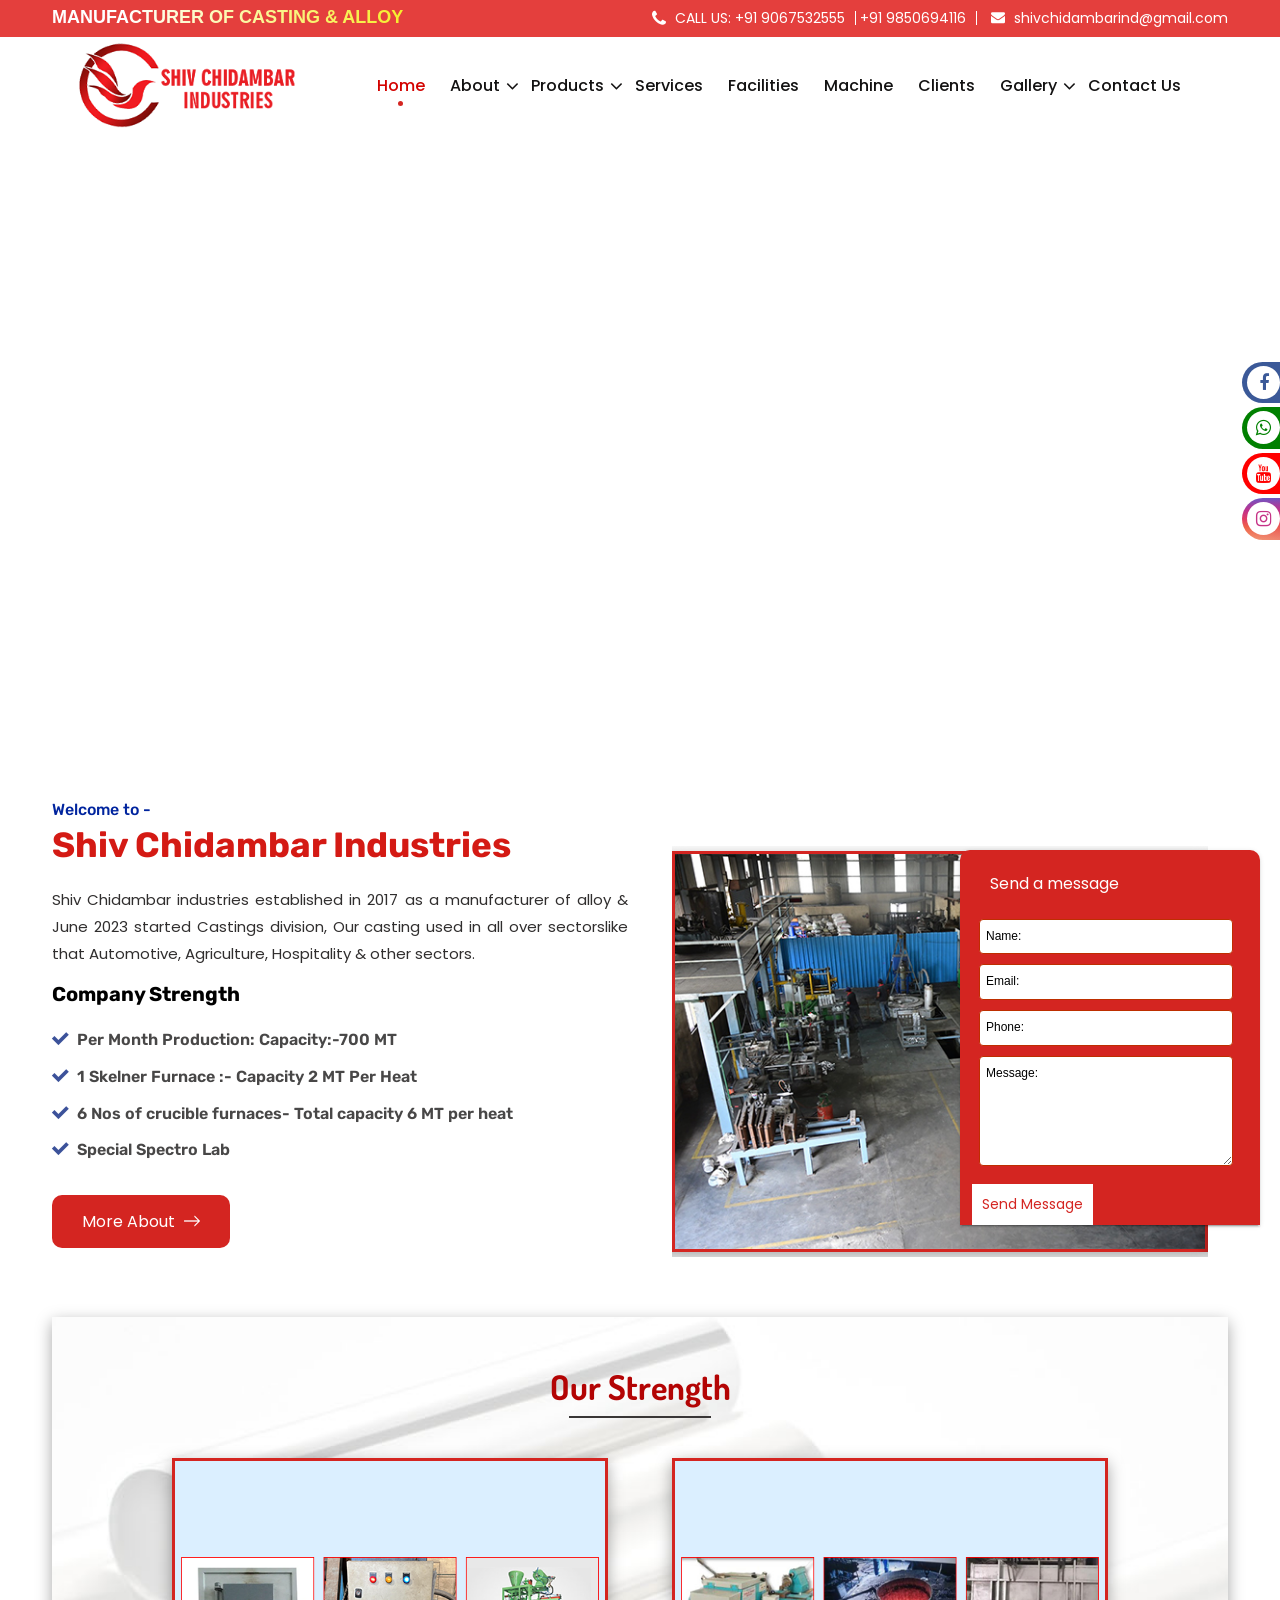
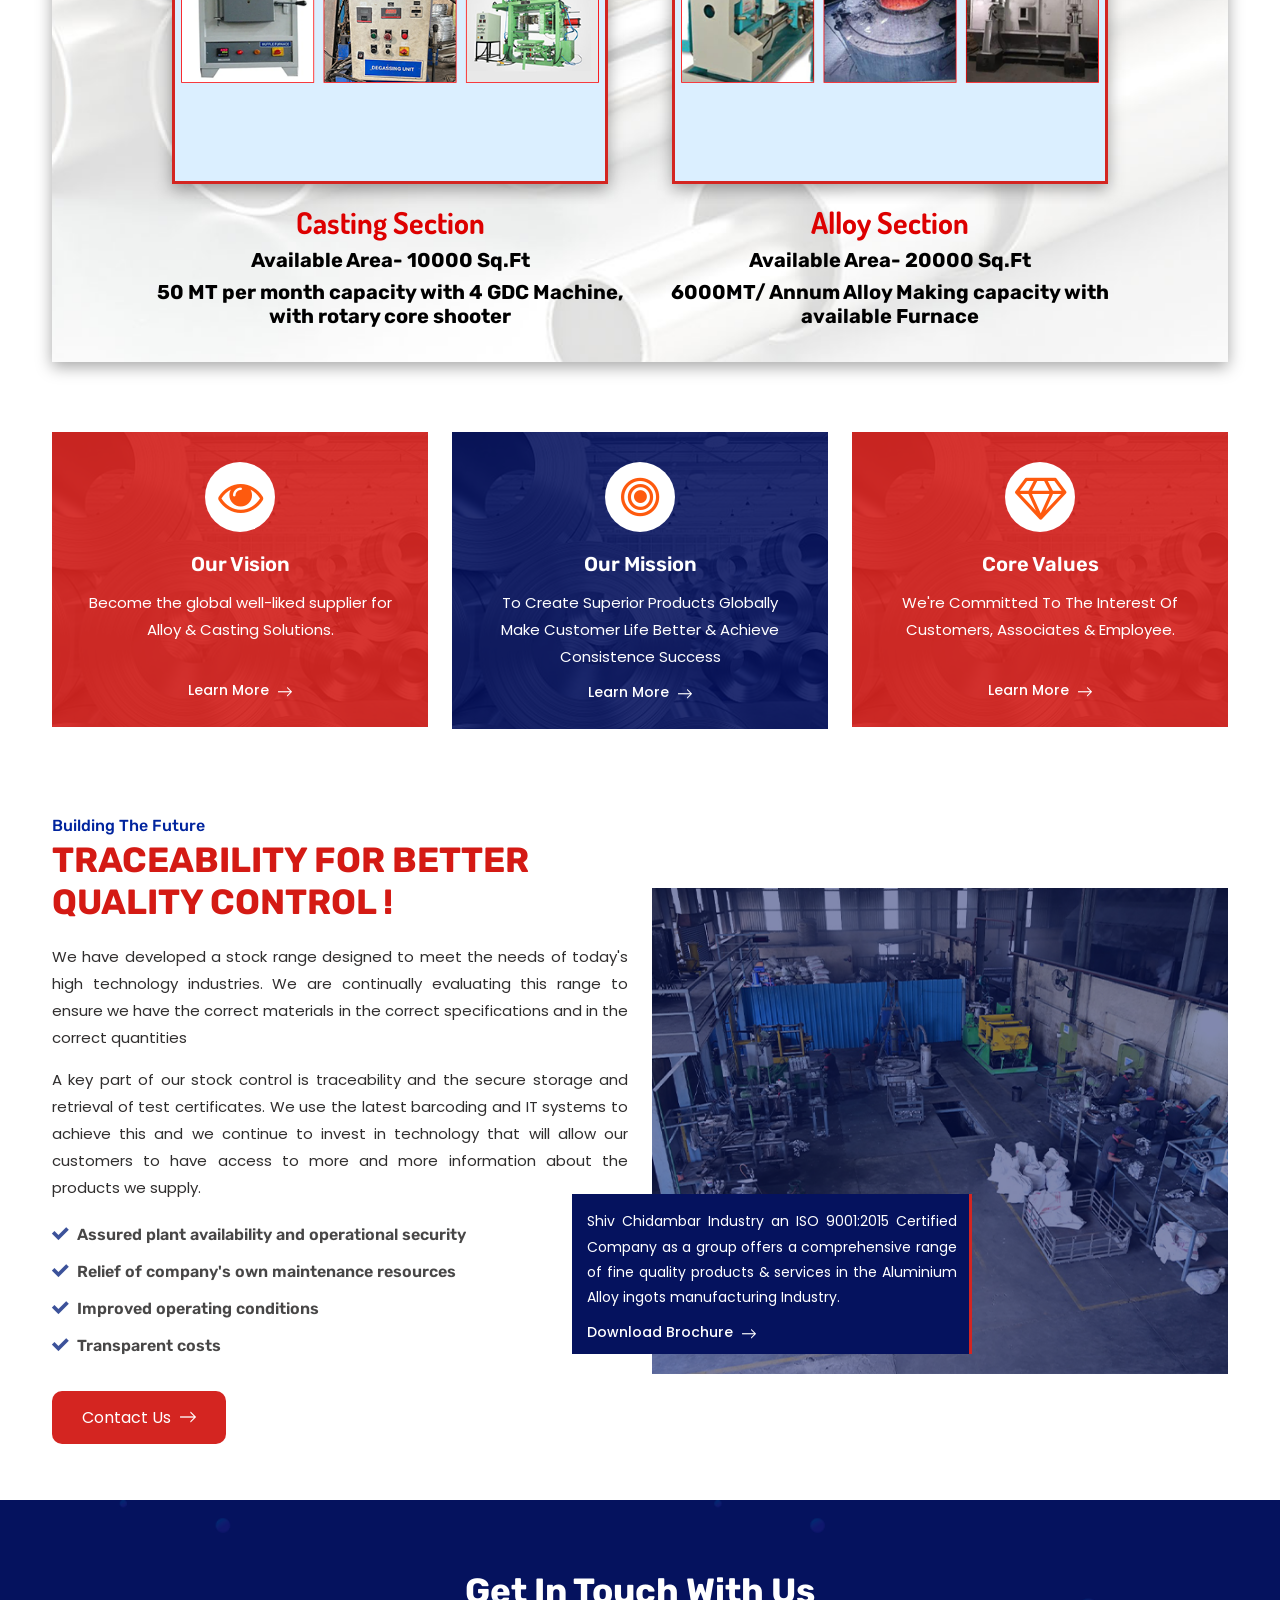
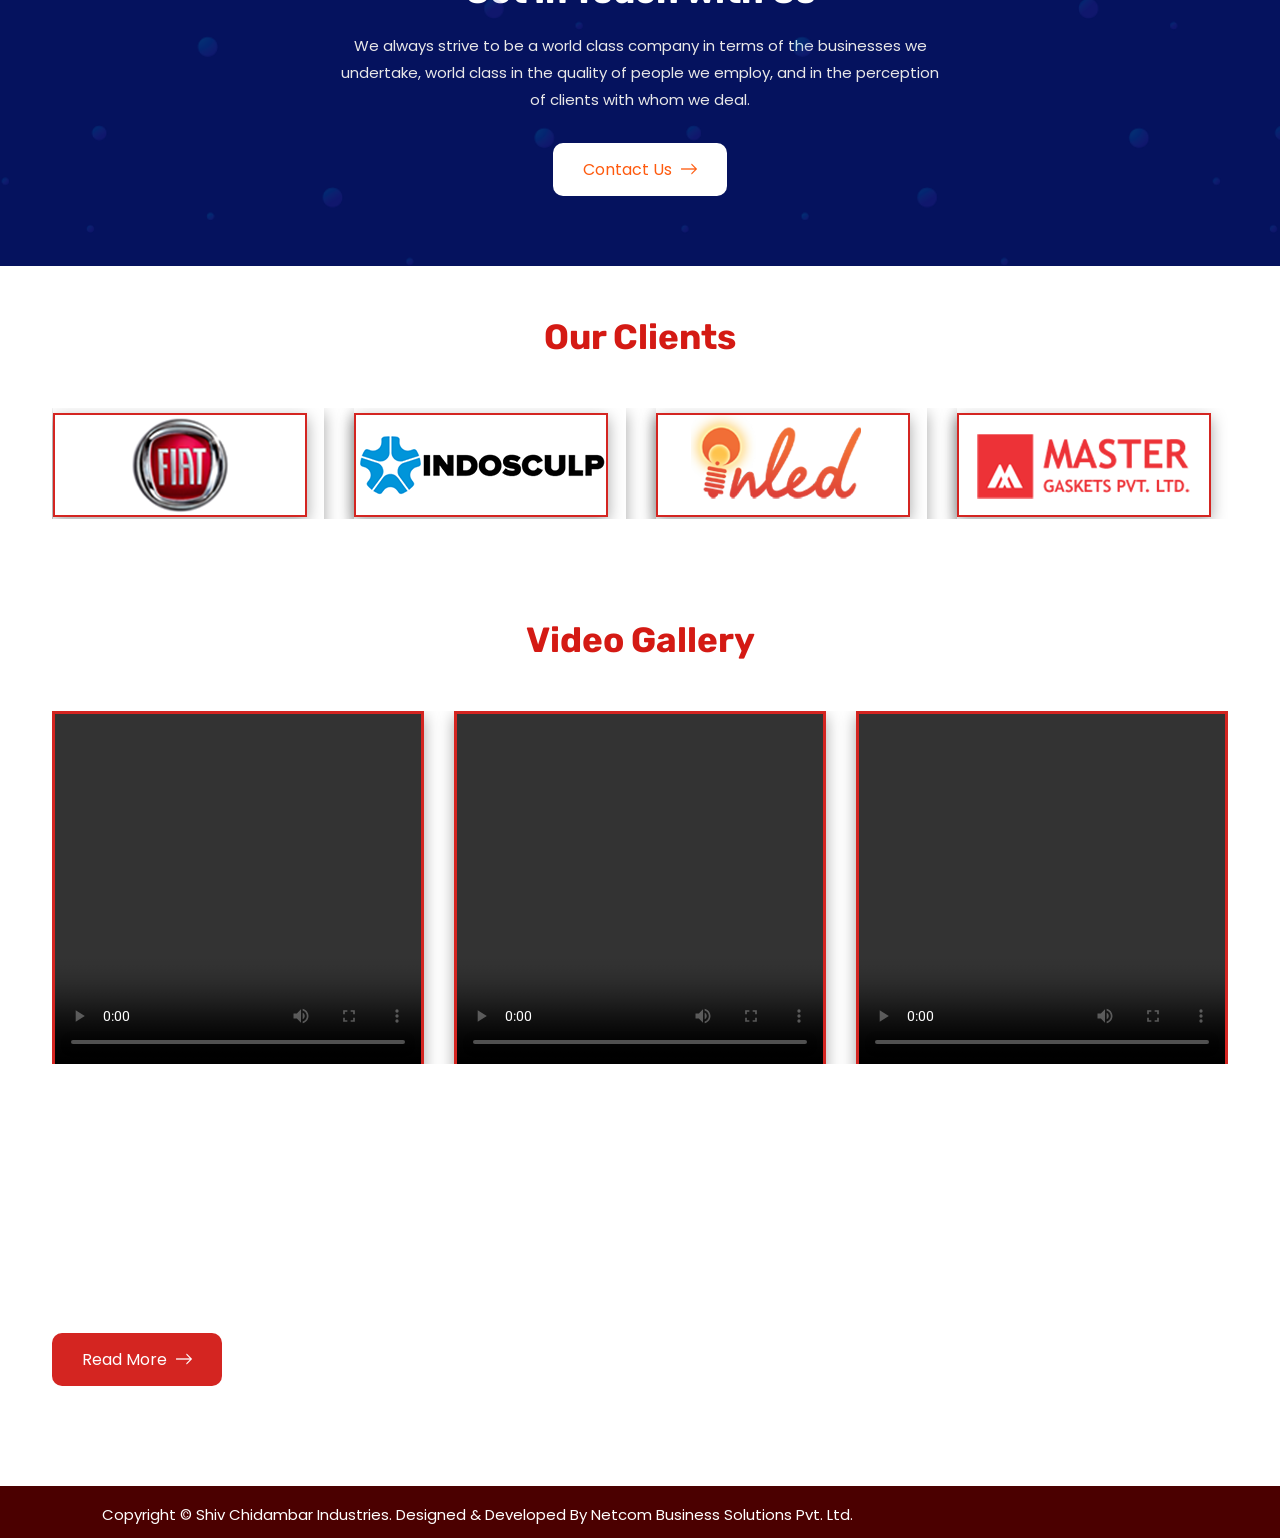
==== commit 742bf7ea: "Add files via upload" ====
--- a/index.html
+++ b/index.html
@@ -327,7 +327,7 @@
 
 							<div class="quality-service-area wow fadeInRight" data-wow-delay=".1s"
 								style="border: none;margin-top: 0;">
-								<img src="assets/img/about1.png" alt=""
+								<img src="assets/img/gallery/casting/casting sec.png" alt=""
 									style="border: 3px solid #d42521;box-shadow: rgba(0, 0, 0, 0.35) 0px 5px 15px;">
 							</div>
 							<h2 class="title-1" style="text-align: center;font-size: 30px;">Casting Section</h2>
@@ -346,7 +346,7 @@
 						<a href="aluminum-alloy.html">
 							<div class="quality-service-area wow fadeInRight" data-wow-delay=".1s"
 								style="border: none;margin-top: 0;">
-								<img src="assets/img/alloy1.png" alt=""
+								<img src="assets/img/gallery/casting/alloy sec.png" alt=""
 									style="border: 3px solid #d42521;box-shadow: rgba(0, 0, 0, 0.35) 0px 5px 15px;">
 							</div>
 							<h2 class="title-1" style="text-align: center;font-size: 30px;">Alloy Section</h2>
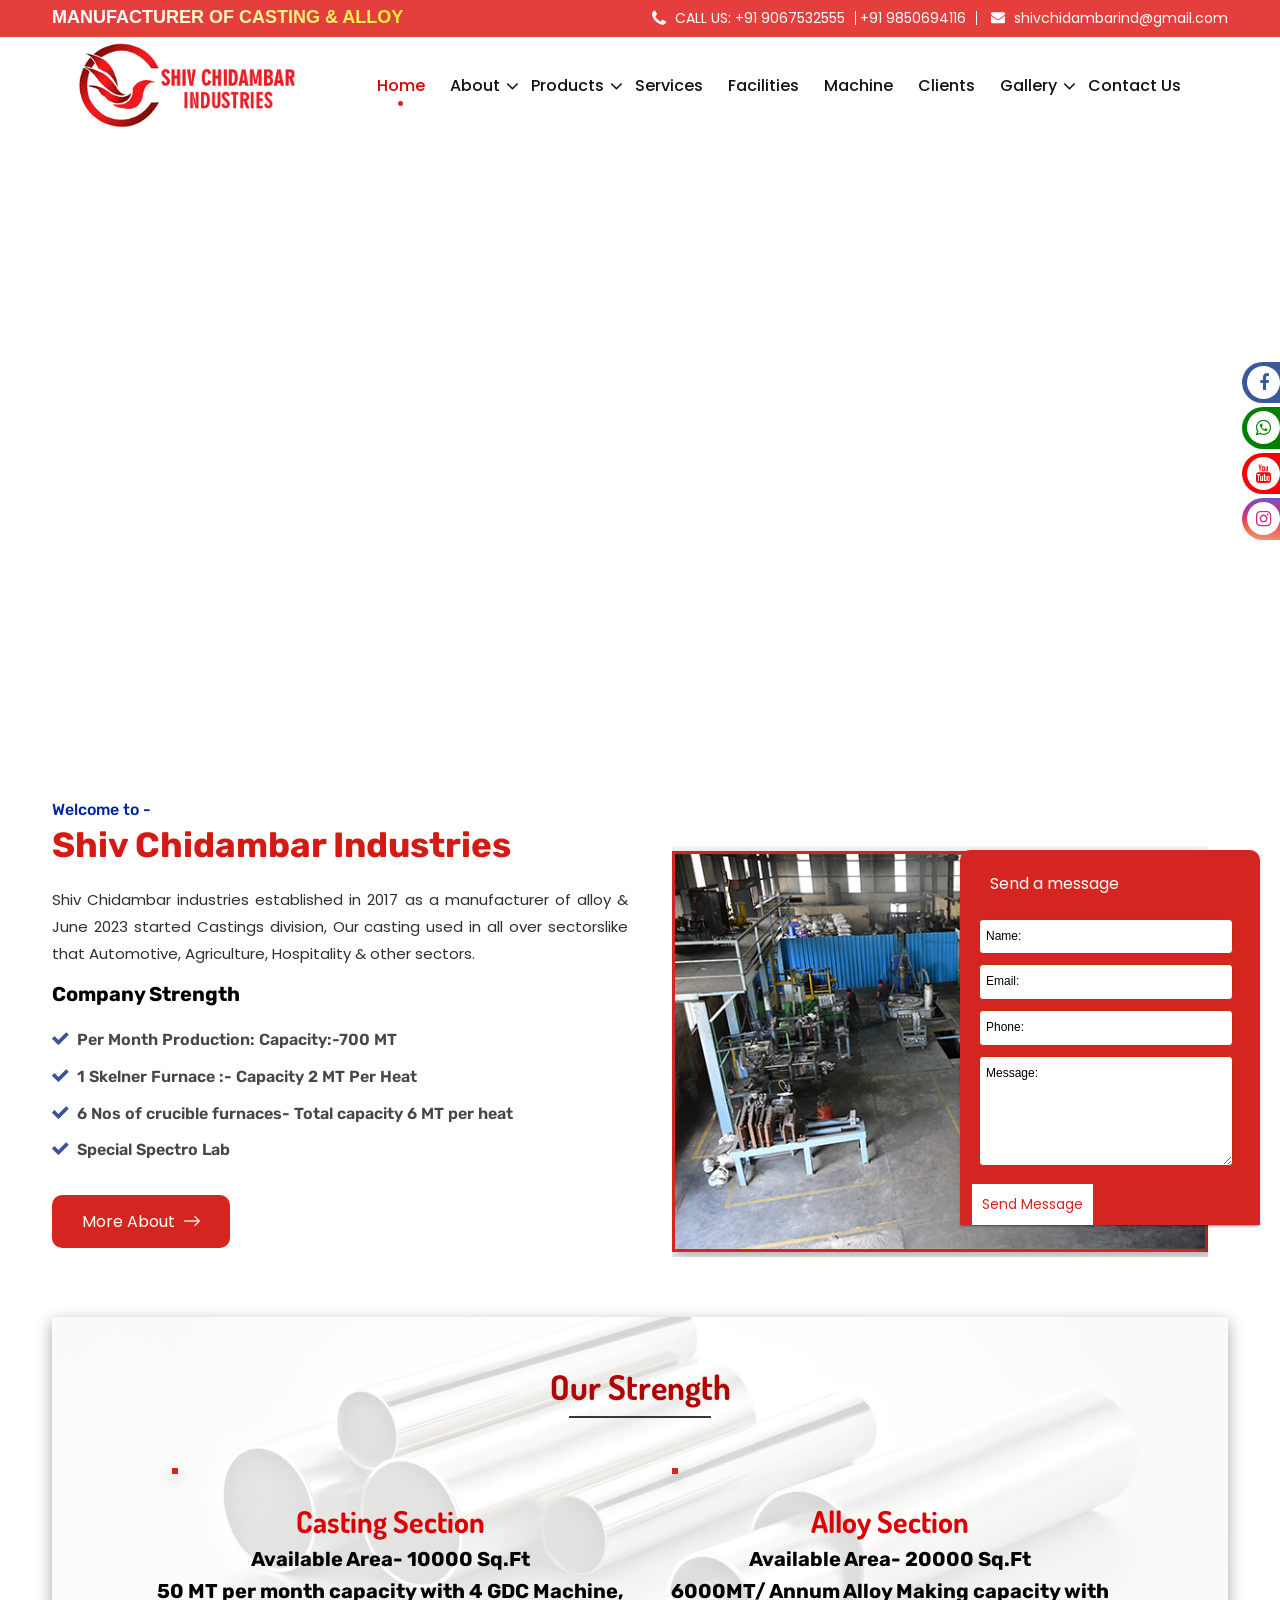
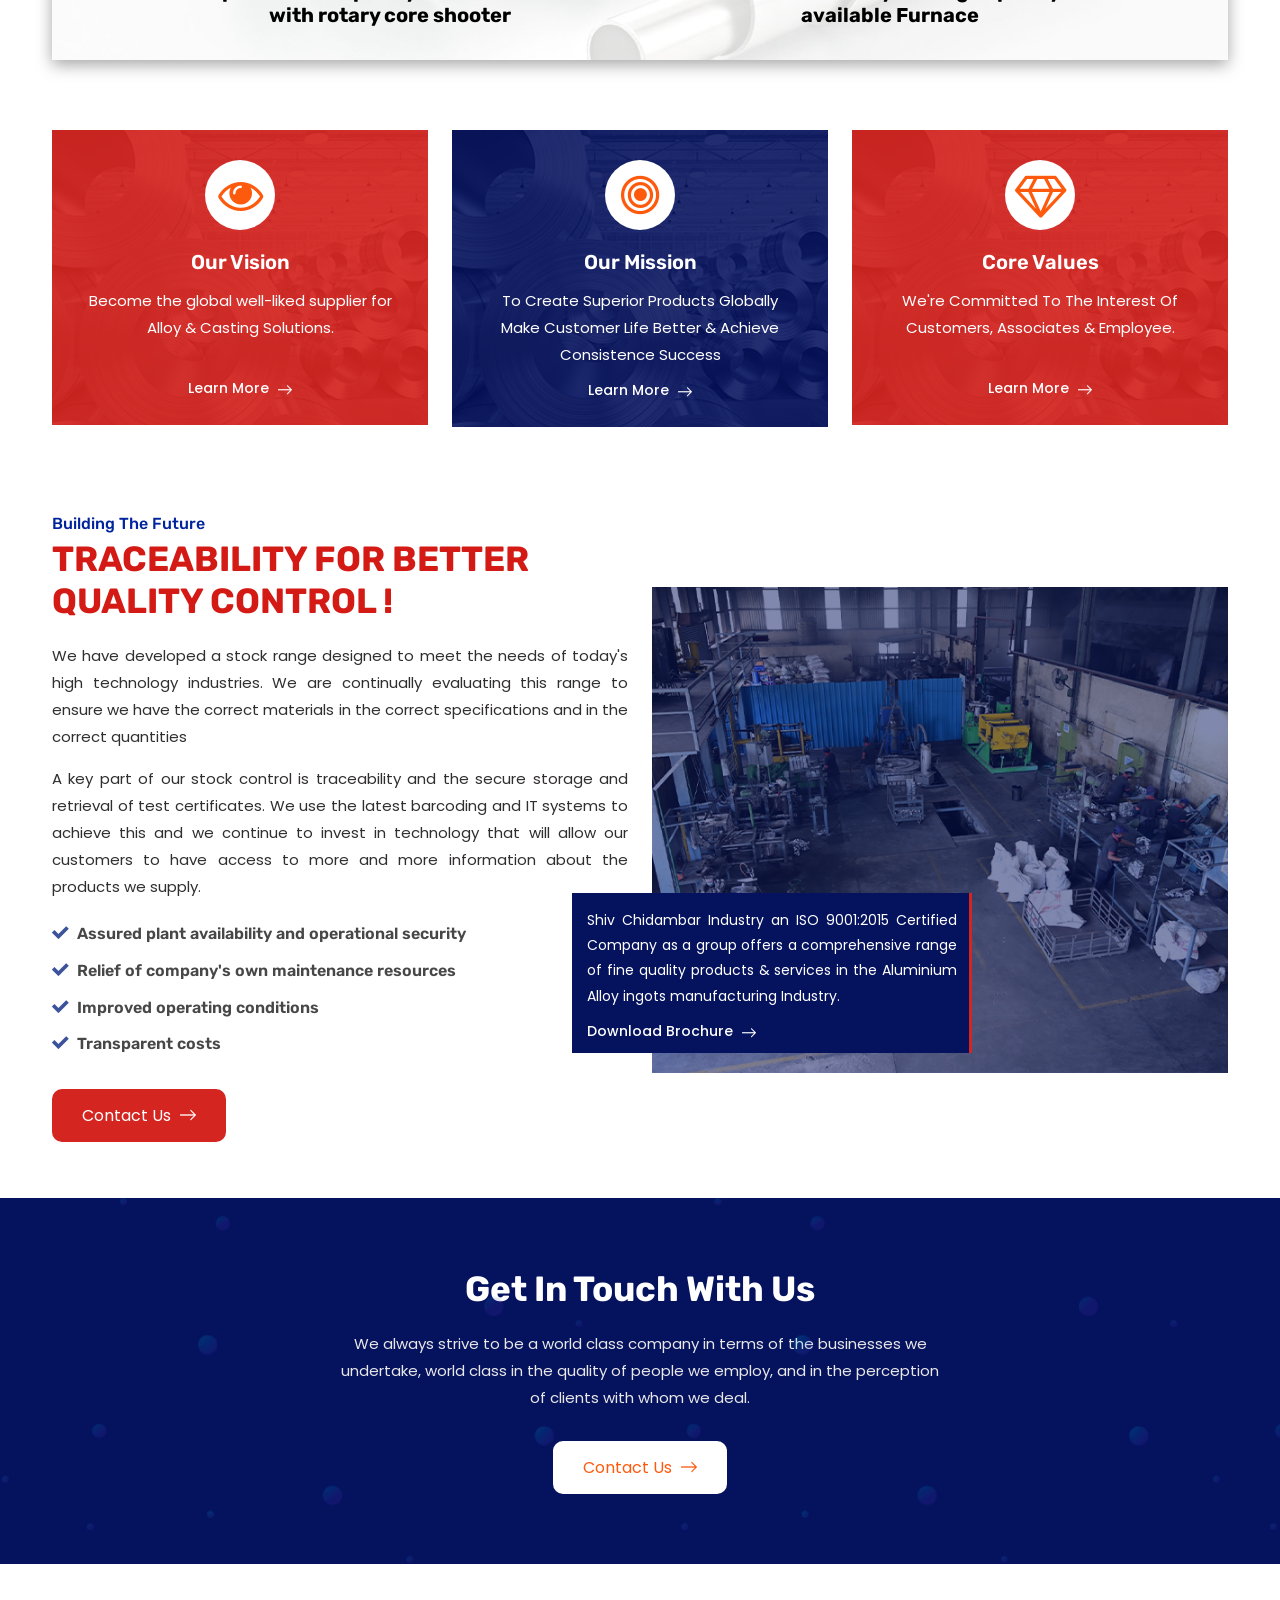
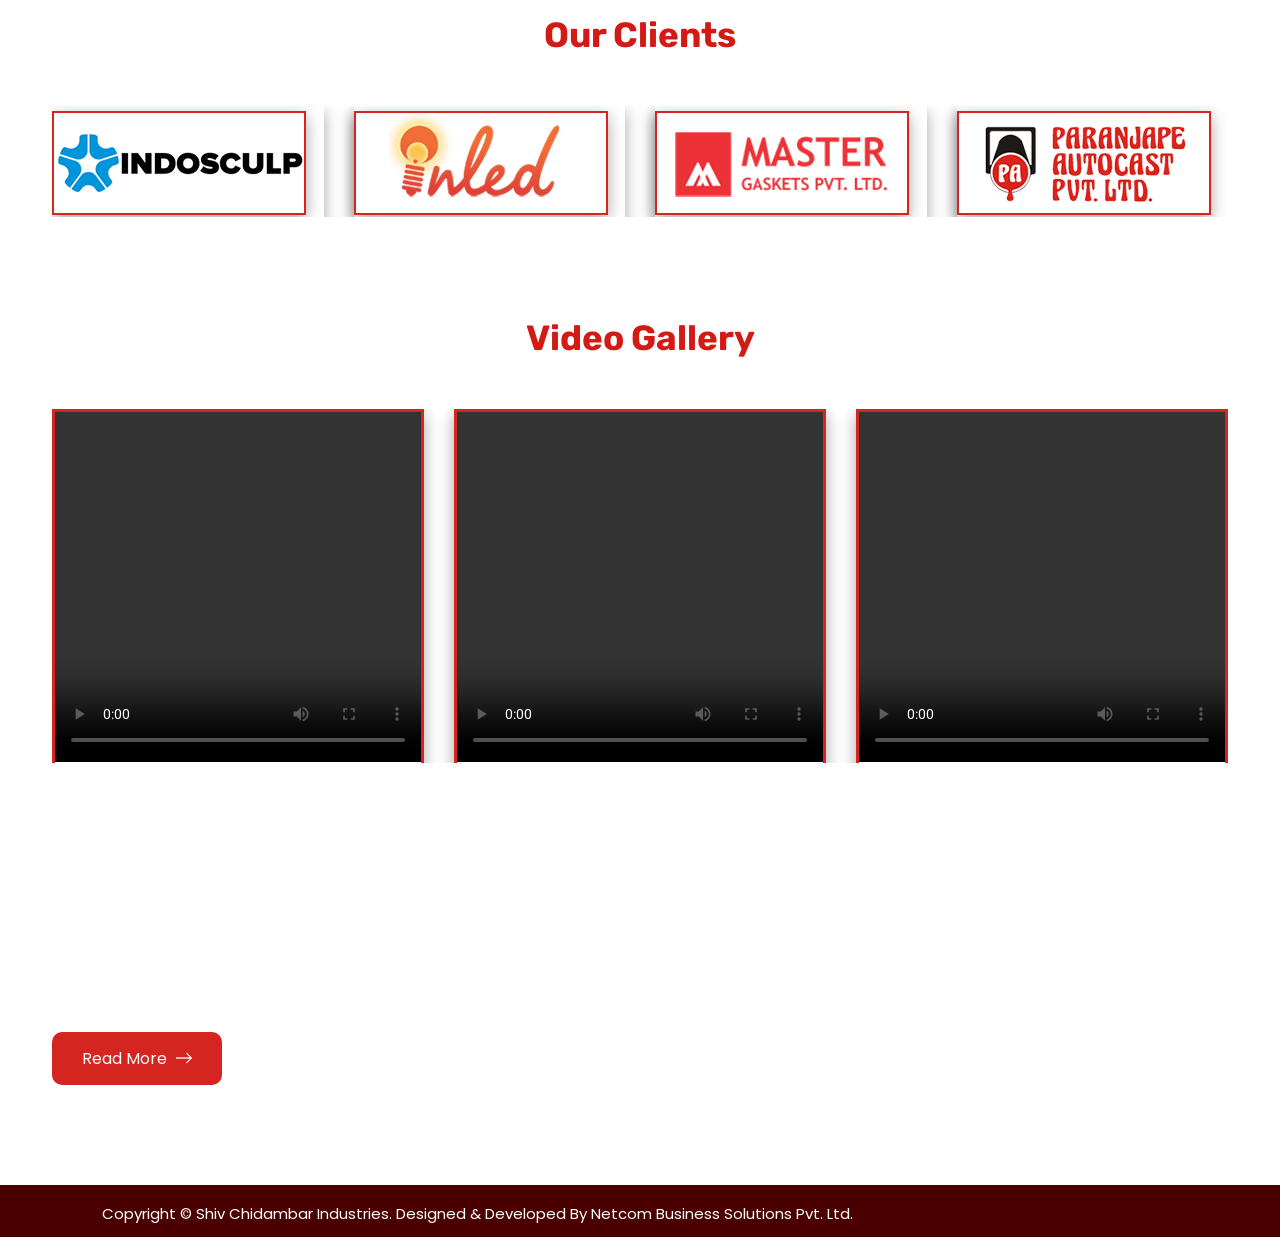
==== commit 2572c0d3: "Add files via upload" ====
--- a/index.html
+++ b/index.html
@@ -287,16 +287,15 @@
 									style="border: 3px solid #d42521;box-shadow: rgba(0, 0, 0, 0.35) 0px 5px 15px;">
 							</div>
 							<div class="quality-service-wrap-item">
-								<img src="assets/img/ab2.png" alt="Quality"
+								<img src="assets/img/ab5.png" alt="Quality"
 									style="border: 3px solid #d42521;box-shadow: rgba(0, 0, 0, 0.35) 0px 5px 15px;">
 							</div>
 							<div class="quality-service-wrap-item">
-								<img src="assets/img/ab3.png" alt="Quality"
+								<img src="assets/img/gallery/casting/casting b.png" alt="Quality"
 									style="border: 3px solid #d42521;box-shadow: rgba(0, 0, 0, 0.35) 0px 5px 15px;">
 							</div>
-						
 							<div class="quality-service-wrap-item">
-								<img src="assets/img/ab5.png" alt="Quality"
+								<img src="assets/img/gallery/casting/alloy.png" alt="Quality"
 									style="border: 3px solid #d42521;box-shadow: rgba(0, 0, 0, 0.35) 0px 5px 15px;">
 							</div>
 						</div>
@@ -327,7 +326,7 @@
 
 							<div class="quality-service-area wow fadeInRight" data-wow-delay=".1s"
 								style="border: none;margin-top: 0;">
-								<img src="assets/img/gallery/casting/casting sec.png" alt=""
+								<img src="assets/img/gallery/casting/casting b.png" alt=""
 									style="border: 3px solid #d42521;box-shadow: rgba(0, 0, 0, 0.35) 0px 5px 15px;">
 							</div>
 							<h2 class="title-1" style="text-align: center;font-size: 30px;">Casting Section</h2>
@@ -346,7 +345,7 @@
 						<a href="aluminum-alloy.html">
 							<div class="quality-service-area wow fadeInRight" data-wow-delay=".1s"
 								style="border: none;margin-top: 0;">
-								<img src="assets/img/gallery/casting/alloy sec.png" alt=""
+								<img src="assets/img/gallery/casting/alloy.png" alt=""
 									style="border: 3px solid #d42521;box-shadow: rgba(0, 0, 0, 0.35) 0px 5px 15px;">
 							</div>
 							<h2 class="title-1" style="text-align: center;font-size: 30px;">Alloy Section</h2>
